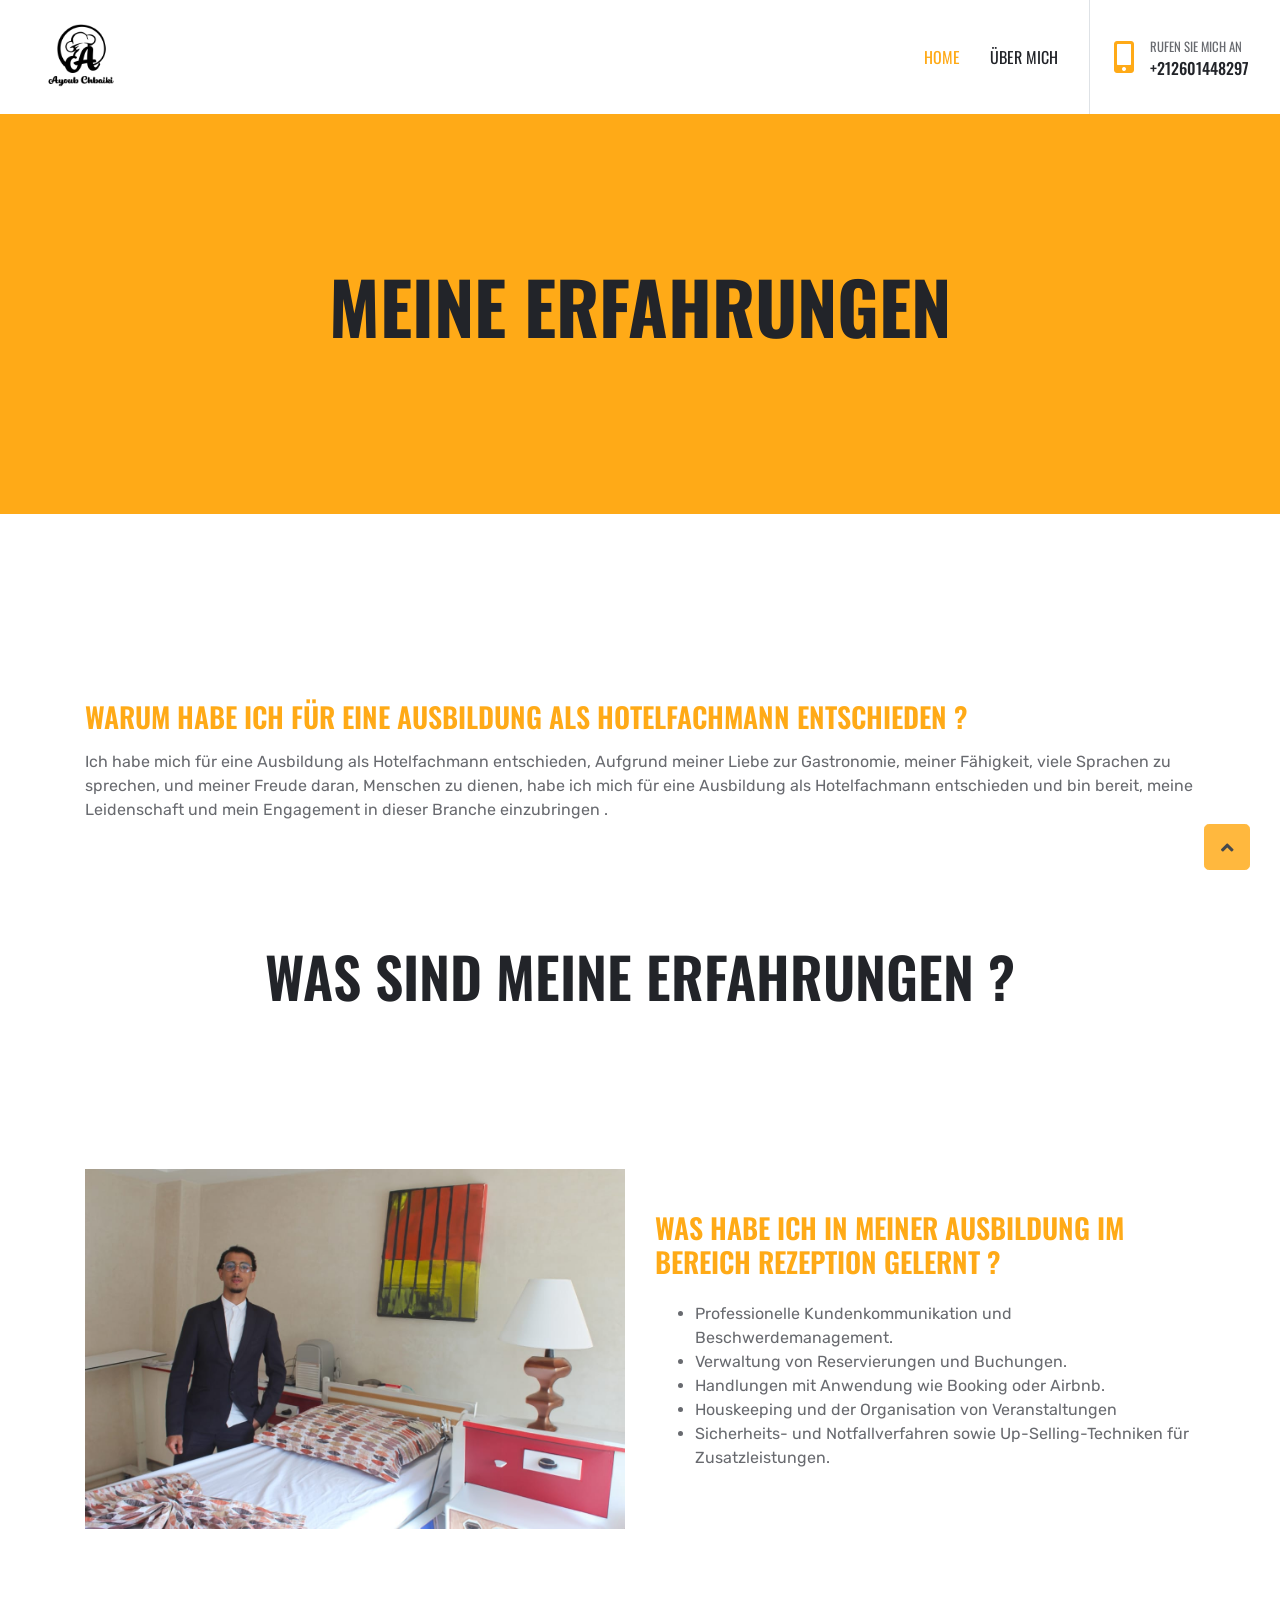
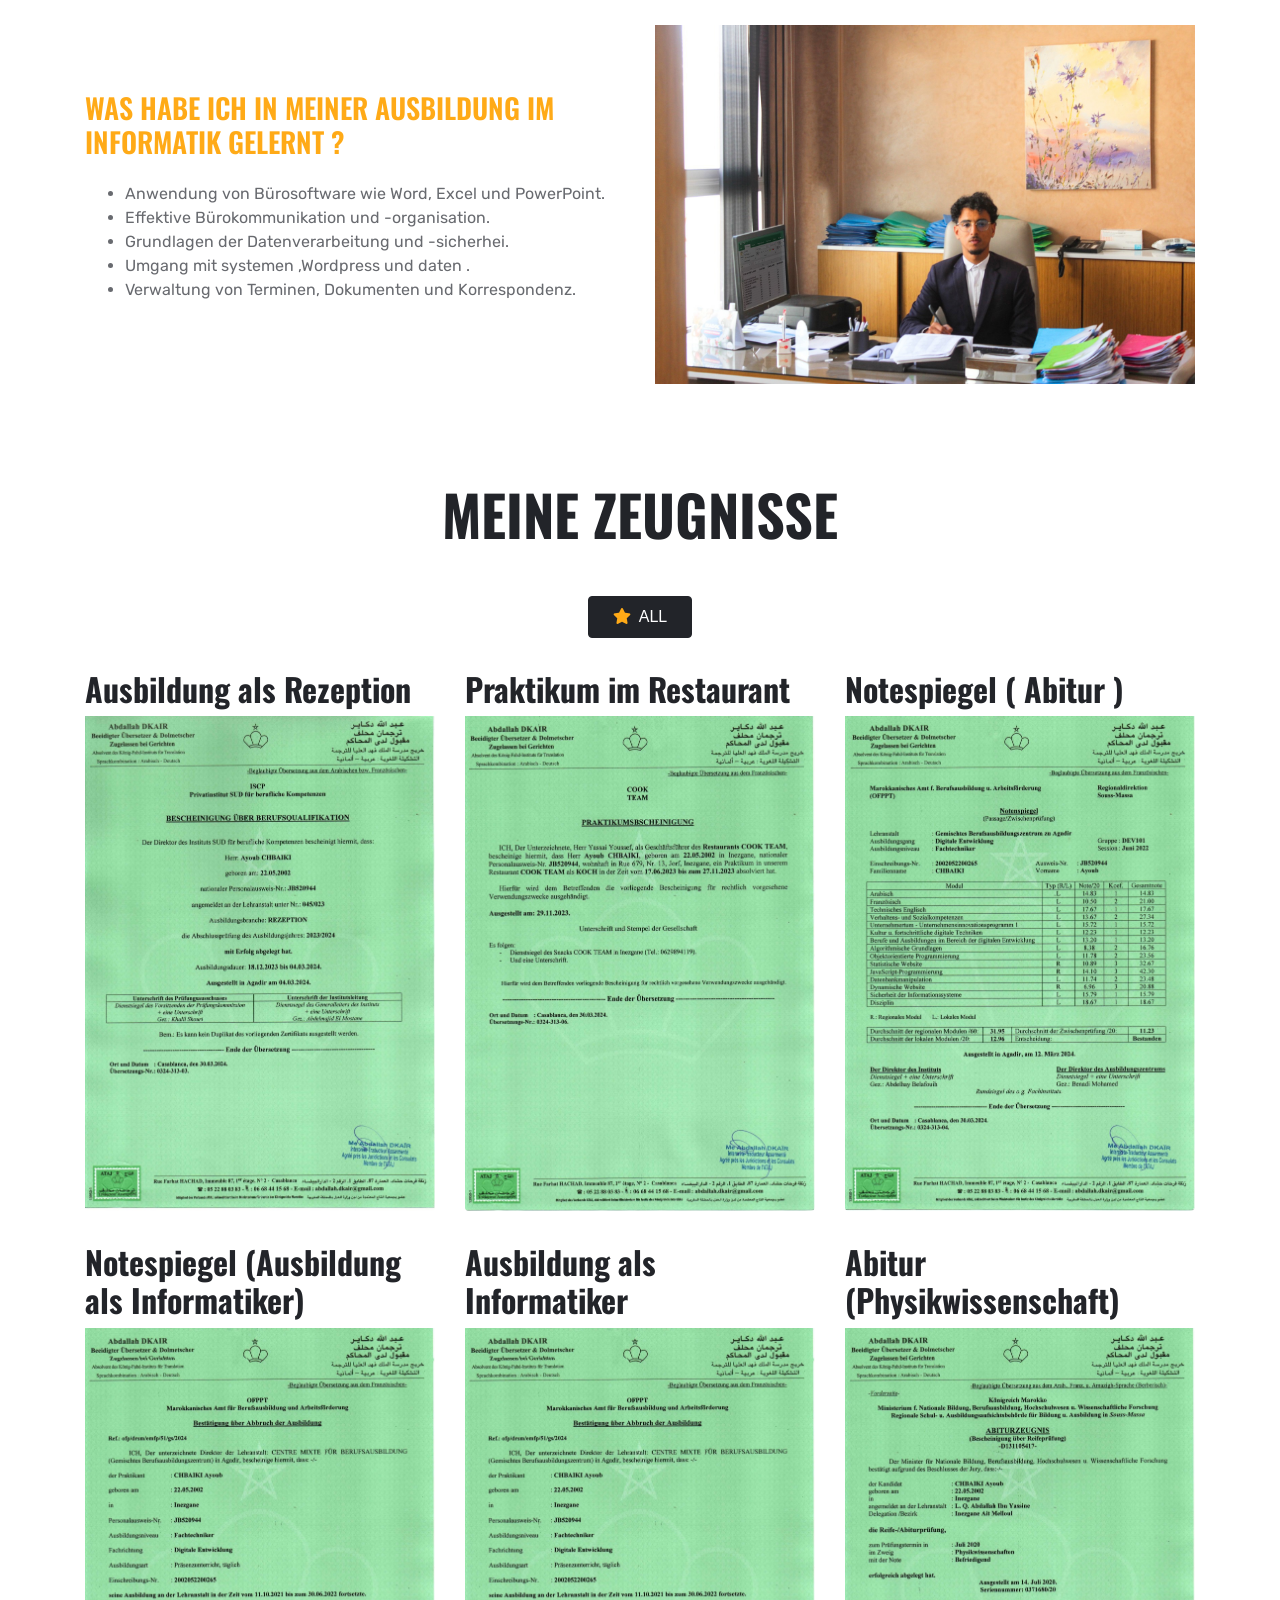
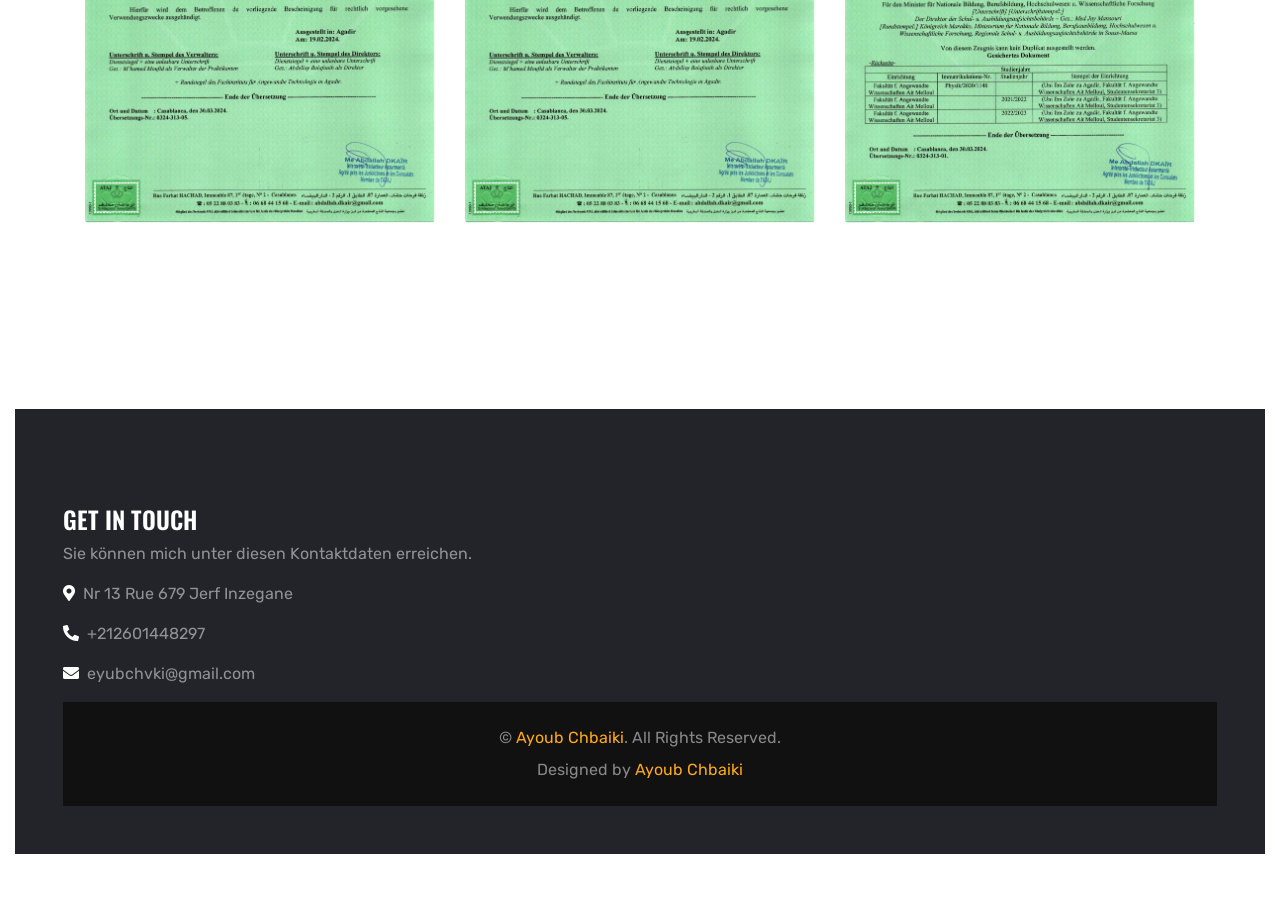
==== about.html @ 662f970b "Add files via upload" ====
<!DOCTYPE html>
<html lang="en">

<head>
    <meta charset="utf-8">
    <title>Ayoub Chbaiki</title>
    <meta content="width=device-width, initial-scale=1.0" name="viewport">
    <meta content="Free HTML Templates" name="keywords">
    <meta content="Free HTML Templates" name="description">

    <!-- Favicon -->
    <link href="img/favicon.ico" rel="icon">

    <!-- Google Web Fonts -->
    <link rel="preconnect" href="https://fonts.gstatic.com">
    <link href="https://fonts.googleapis.com/css2?family=Oswald:wght@400;500;600;700&family=Rubik&display=swap" rel="stylesheet"> 

    <!-- Font Awesome -->
    <link href="https://cdnjs.cloudflare.com/ajax/libs/font-awesome/5.15.0/css/all.min.css" rel="stylesheet">

    <!-- Libraries Stylesheet -->
    <link href="lib/owlcarousel/assets/owl.carousel.min.css" rel="stylesheet">
    <link href="lib/lightbox/css/lightbox.min.css" rel="stylesheet">

    <!-- Customized Bootstrap Stylesheet -->
    <link href="css/style.css" rel="stylesheet">
</head>

<body>
    <!-- Navbar Start -->
    <div class="container-fluid bg-white position-relative">
        <nav class="navbar navbar-expand-lg bg-white navbar-light py-3 py-lg-0">
            <a href="index.html" class="navbar-brand text-secondary">
          <img src="img/sbg (1).png" alt="" class="small-image">
            </a>
            <button type="button" class="navbar-toggler" data-toggle="collapse" data-target="#navbarCollapse">
                <span class="navbar-toggler-icon"></span>
            </button>
            <div class="collapse navbar-collapse" id="navbarCollapse">
                <div class="navbar-nav ml-auto py-0 pr-3 border-right">
                    <a href="ayoub.html" class="nav-item nav-link active">Home</a>
                    <a href="about.html" class="nav-item nav-link">ÜBER MICH </a>
                        </div>
                <div class="d-none d-lg-flex align-items-center pl-4">
                    <i class="fa fa-2x fa-mobile-alt text-primary mr-3"></i>
                    <div>
                        <h6 class="text-body text-uppercase mb-1"><small>Rufen Sie mich an </small></h6>
                        <h6 class="m-0">+212601448297</h6>
                    </div>
                </div>
            </div>
        </nav>
    </div>
    <!-- Navbar End -->


    <!-- Page Header Start -->
    <div class="page-header container-fluid bg-primary d-flex flex-column align-items-center justify-content-center">
        <h1 class="display-3 text-uppercase mb-3">Meine Erfahrungen</h1>
    </div>
    <!-- Page Header Start -->


    <!-- About Start -->
    <div class="container-fluid pt-5">
        <div class="container pt-5">
            <div class="row align-items-center">
            
                <div class="col-lg-12">
                    <h3 class="text-uppercase text-primary mb-3">Warum habe ich für eine Ausbildung als Hotelfachmann entschieden ?</h3>
                    <p class="mb-4">
                        Ich habe mich für eine Ausbildung als Hotelfachmann entschieden, Aufgrund meiner Liebe zur Gastronomie, meiner Fähigkeit, viele Sprachen zu sprechen, und meiner Freude daran, Menschen zu dienen, habe ich mich für eine Ausbildung als Hotelfachmann entschieden und bin bereit, meine Leidenschaft und mein Engagement in dieser Branche einzubringen  .</p>
                </div>
            </div>
        </div>
    </div>
    <!-- About End -->
    <div class="container-fluid py-5">
        <div class="container pt-5 pb-3">
            <h3 class="display-4 text-uppercase text-center mb-5">Was sind meine Erfahrungen ?</h3>
                        </div>
    <div class="container-fluid pt-5">
        <div class="container pt-5">
            <div class="row align-items-center">
                <div class="col-lg-6">
                    <img class="img-fluid mb-4 mb-lg-0" src="img/WhatsApp Image 2024-04-09 at 21.50.21.jpeg">
                </div>
                <div class="col-lg-6">
                    <h3 class="text-uppercase text-primary mb-3">Was habe ich in meiner Ausbildung im Bereich Rezeption gelernt ? </h3>
                    <p class="mb-4">
                        <ul>
                           <li>Professionelle Kundenkommunikation und Beschwerdemanagement.</li> 
                           <li>Verwaltung von Reservierungen und Buchungen. </li> 
                           <li>Handlungen mit Anwendung wie Booking oder Airbnb.</li> 
                            <li>Houskeeping und der Organisation von Veranstaltungen</li>
                           <li>Sicherheits- und Notfallverfahren sowie Up-Selling-Techniken für Zusatzleistungen.</li> 
                        </ul>
                    </p>
                </div>
            </div>
        </div>
    </div>
    <div class="container-fluid pt-5">
        <div class="container pt-5">
            <div class="row align-items-center">
            
                <div class="col-lg-6">
                    <h3 class="text-uppercase text-primary mb-3">Was habe ich in meiner Ausbildung im Informatik gelernt ?</h3>
                    <p class="mb-4">
                        <ul>
                            <li>Anwendung von Bürosoftware wie Word, Excel und PowerPoint.</li> 
                            <li>Effektive Bürokommunikation und -organisation. </li> 
                            <li>Grundlagen der Datenverarbeitung und -sicherhei.</li> 
                             <li>Umgang mit systemen ,Wordpress und daten .</li>
                            <li>Verwaltung von Terminen, Dokumenten und Korrespondenz.</li> 
                         </ul>
                    </p>
                </div>
                <div class="col-lg-6">
                    <img class="img-fluid mb-4 mb-lg-0" src="img/about.jpeg">
                </div>
            </div>
        </div>
    </div>

    <div class="container-fluid py-5">
        <div class="container pt-5 pb-3">
            <h1 class="display-4 text-uppercase text-center mb-5">Meine Zeugnisse</h1>
            <div class="row">
                <div class="col-12 text-center mb-2">
                    <ul class="list-inline mb-4" id="portfolio-flters">
                        <li class="btn btn-outline-dark text-uppercase py-2 px-4 active" data-filter="*">
                            <i class="fa fa-star text-primary mr-2"></i>All
                        </li>

                    </ul>
                </div>
            </div>
            <div class="row portfolio-container">
                <div class="col-lg-4 col-md-6 mb-4 portfolio-item first">
                    <div class="position-relative rounded overflow-hidden mb-2">
                        <h2>Ausbildung als Rezeption</h2>
                        <img class="img-fluid w-100" src="img/7-min.jpg" alt="">
                        <div class="portfolio-btn d-flex align-items-center justify-content-center">
                            <a href="img/7-min.jpg" data-lightbox="portfolio">
                                <i class="fa fa-4x fa-plus text-primary"></i>
                            </a>
                        </div>
                    </div>
                </div>
                <div class="col-lg-4 col-md-6 mb-4 portfolio-item second">
                    <div class="position-relative rounded overflow-hidden mb-2">
                        <h2>Praktikum im Restaurant</h2>
                        <img class="img-fluid w-100" src="img/8-min.jpg" alt="">
                        <div class="portfolio-btn d-flex align-items-center justify-content-center">
                            <a href="img/8-min.jpg" data-lightbox="portfolio">
                                <i class="fa fa-4x fa-plus text-primary"></i>
                            </a>
                        </div>
                    </div>
                </div>
                <div class="col-lg-4 col-md-6 mb-4 portfolio-item first">
                    <div class="position-relative rounded overflow-hidden mb-2">
                        <h2>Notespiegel ( Abitur )</h2>
                        <img class="img-fluid w-100" src="img/9-min.jpg" alt="">
                        <div class="portfolio-btn d-flex align-items-center justify-content-center">
                            <a href="img/9-min.jpg" data-lightbox="portfolio">
                                <i class="fa fa-4x fa-plus text-primary"></i>
                            </a>
                        </div>
                    </div>
                </div>
                <div class="col-lg-4 col-md-6 mb-4 portfolio-item second">
                    <div class="position-relative rounded overflow-hidden mb-2">
                        <h2>Notespiegel (Ausbildung als Informatiker)</h2>
                        <img class="img-fluid w-100" src="img/10-min.jpg" alt="">
                        <div class="portfolio-btn d-flex align-items-center justify-content-center">
                            <a href="img/10-min.jpg" data-lightbox="portfolio">
                                <i class="fa fa-4x fa-plus text-primary"></i>
                            </a>
                        </div>
                    </div>
                </div>
                <div class="col-lg-4 col-md-6 mb-4 portfolio-item first">
                    <div class="position-relative rounded overflow-hidden mb-2">
                        <h2>Ausbildung als Informatiker</h2>
                        <img class="img-fluid w-100" src="img/11-min.jpg" alt="">
                        <div class="portfolio-btn d-flex align-items-center justify-content-center">
                            <a href="img/11-min.jpg" data-lightbox="portfolio">
                                <i class="fa fa-4x fa-plus text-primary"></i>
                            </a>
                        </div>
                    </div>
                </div>
                <div class="col-lg-4 col-md-6 mb-4 portfolio-item second">
                    <div class="position-relative rounded overflow-hidden mb-2">
                        <h2>Abitur (Physikwissenschaft)</h2>
                        <img class="img-fluid w-100" src="img/12-min.jpg" alt="">
                        <div class="portfolio-btn d-flex align-items-center justify-content-center">
                            <a href="img/12-min.jpg" data-lightbox="portfolio">
                                <i class="fa fa-4x fa-plus text-primary"></i>
                            </a>
                        </div>
                    </div>
                </div>
            </div>
        </div>
    </div>
    <!-- About Info Start -->
    <div class="container-fluid bg-dark text-white-50 py-5 px-sm-3 px-md-5" style="margin-top: 90px;">
        <div class="row pt-5">
            <div class="col-lg-12 col-md-12 mb-12">
                <h4 class="text-uppercase text-white mb-6">Get In Touch</h4>
                <p>Sie können mich unter diesen Kontaktdaten erreichen. </p>
                <p><i class="fa fa-map-marker-alt text-white mr-2"></i>Nr 13 Rue 679 Jerf Inzegane </p>
                <p><i class="fa fa-phone-alt text-white mr-2"></i>+212601448297</p>
                <p><i class="fa fa-envelope text-white mr-2"></i>eyubchvki@gmail.com</p>
            </div>
            
           
    </div>
    <div class="container-fluid py-4 px-sm-3 px-md-5" style="background: #111111;">
        <p class="mb-2 text-center text-white-50">&copy; <a href="#">Ayoub Chbaiki</a>. All Rights Reserved.</p>
        <p class="m-0 text-center text-white-50">Designed by <a href="https://htmlcodex.com">Ayoub Chbaiki</a></p>
    </div>
    <!-- Footer End -->


    <!-- Back to Top -->
    <a href="#" class="btn btn-lg btn-primary btn-lg-square back-to-top"><i class="fa fa-angle-up"></i></a>


    <!-- JavaScript Libraries -->
    <script src="https://code.jquery.com/jquery-3.4.1.min.js"></script>
    <script src="https://stackpath.bootstrapcdn.com/bootstrap/4.4.1/js/bootstrap.bundle.min.js"></script>
    <script src="lib/easing/easing.min.js"></script>
    <script src="lib/waypoints/waypoints.min.js"></script>
    <script src="lib/owlcarousel/owl.carousel.min.js"></script>
    <script src="lib/isotope/isotope.pkgd.min.js"></script>
    <script src="lib/lightbox/js/lightbox.min.js"></script>

    <!-- Contact Javascript File -->
    <script src="mail/jqBootstrapValidation.min.js"></script>
    <script src="mail/contact.js"></script>

    <!-- Template Javascript -->
    <script src="js/main.js"></script>
</body>

</html>
---- css/style.css ----
/******* Bootstrap Theming ********/
/*!
 * Bootstrap v4.5.3 (https://getbootstrap.com/)
 * Copyright 2011-2020 The Bootstrap Authors
 * Copyright 2011-2020 Twitter, Inc.
 * Licensed under MIT (https://github.com/twbs/bootstrap/blob/main/LICENSE)
 */
:root {
  --blue: #007bff;
  --indigo: #6610f2;
  --purple: #6f42c1;
  --pink: #e83e8c;
  --red: #dc3545;
  --orange: #fd7e14;
  --yellow: #ffc107;
  --green: #28a745;
  --teal: #20c997;
  --cyan: #17a2b8;
  --white: #fff;
  --gray: #6c757d;
  --gray-dark: #343a40;
  --primary: #FFAA17;
  --secondary: #BDBDBF;
  --success: #28a745;
  --info: #17a2b8;
  --warning: #ffc107;
  --danger: #dc3545;
  --light: #F4F5F8;
  --dark: #222429;
  --breakpoint-xs: 0;
  --breakpoint-sm: 576px;
  --breakpoint-md: 768px;
  --breakpoint-lg: 992px;
  --breakpoint-xl: 1200px;
  --font-family-sans-serif: "Rubik", sans-serif;
  --font-family-monospace: SFMono-Regular, Menlo, Monaco, Consolas, "Liberation Mono", "Courier New", monospace;
}

*,
*::before,
*::after {
  box-sizing: border-box;
}

html {
  font-family: sans-serif;
  line-height: 1.15;
  -webkit-text-size-adjust: 100%;
  -webkit-tap-highlight-color: rgba(0, 0, 0, 0);
}

article, aside, figcaption, figure, footer, header, hgroup, main, nav, section {
  display: block;
}

body {
  margin: 0;
  font-family: "Rubik", sans-serif;
  font-size: 1rem;
  font-weight: 400;
  line-height: 1.5;
  color: #686A6F;
  text-align: left;
  background-color: #fff;
}
 .small-image {
      width: 100px; /* Adjust the width as needed */
      height: auto; /* Maintain aspect ratio */
    }

[tabindex="-1"]:focus:not(:focus-visible) {
  outline: 0 !important;
}

hr {
  box-sizing: content-box;
  height: 0;
  overflow: visible;
}

h1, h2, h3, h4, h5, h6 {
  margin-top: 0;
  margin-bottom: 0.5rem;
}
.overlay {
  background-image: linear-gradient(to right, #662A05, #cc825b);
  width: 100%;
  height: 100%;
  z-index: 1;
  position: relative;
  padding: 110px 0;
}
.section-bg {
  background-size: cover;
  position: relative;
  background-position: left;
  z-index: 0;
  padding: 0;
  min-height: auto;
  overflow: hidden;
}
.contact-form {
  position: relative;
  padding: 45px 0 45px 60px;
}

.contact-form:before {
  position: absolute;
  content: '';
  top: 0;
  right: 0;
  bottom: 0;
  left: 0;
  border-radius: 6px;
  background: #ffffff;
  box-shadow: 10px 40px 40px rgba(0,0,0,.2);
  pointer-events: none;
  right: auto;
  width: 100vw;
}
.particles-js-canvas-el {
  position: absolute;
  left: 0;
  top: 0;
  z-index: 1;
}
.contact-form input {
  border: 0;
  background: transparent;

  display: block;
  width: 100%;
  min-height: 50px;
  padding: 11px 0;
  font-size: 16px;
  font-weight: 600;
  line-height: 27px;

  background-color: transparent;
  background-image: none;
  border-radius: 0;
  -webkit-appearance: none;
  transition: .3s ease-in-out;
  border: 2px solid transparent;
  border-bottom-color: rgba(0,0,0,.1);
}

.contact-form textarea {
  border: 0;
  background: transparent;
  display: block;
  width: 100%;
  min-height: 50px;
  padding: 11px 0;
  font-size: 16px;
  font-weight: 600;
  line-height: 27px;

  background-color: transparent;
  background-image: none;
  border-radius: 0;
  -webkit-appearance: none;
  transition: .3s ease-in-out;
  border: 2px solid transparent;
  border-bottom-color: rgba(0,0,0,.1);
}
.contact-form input::placeholder {
color:#222;
}
.contact-form textarea::placeholder {
color:#222;

}
.contact-form input {
  margin-bottom: 30px;
  font-size: 16px;
  font-weight: 600;
  height: 55px;
}
.contact-form input:hover, .contact-form input:focus{
  outline: none;
  box-shadow: none;
  background: transparent;
  border: 2px solid transparent;
  border-bottom-color: rgb(254, 132, 111);

}
.contact-form textarea:hover, .contact-form textarea:focus{
background: transparent; 
  outline: none;
box-shadow: none;
   border: 2px solid transparent;
  border-bottom-color: rgb(254, 132, 111);

}


.taso-btn {
  background-color: #fff;
  margin: 25px 0;
  color: #214dcb;
  -webkit-box-shadow: 0px 10px 30px 0px rgba(255, 255, 255, 0.32);
  box-shadow: 0px 10px 30px 0px rgba(255, 255, 255, 0.17);
}
.contact-info {
  padding: 0 30px 0px 0;
}

h2.contact-title {
  font-size: 35px;
  font-weight: 600;
  color: #fff;
  margin-bottom: 30px;
}

.contact-info p {
  color: #ececec;
}

ul.contact-info {
  margin-top: 30px;
}

ul.contact-info li {
  margin-bottom: 22px;
}



ul.contact-info span {
  font-size: 20px;
  line-height: 26px;
}
ul.contact-info li {
  display: flex;
  width: 100%;
}

.info-left {
  width: 10%;
}

.info-left i {
  width: 30px;
  height: 30px;
  line-height: 30px;
  font-size: 30px;
  color: #ffffff;
}

.info-right h4 {
  color: #fff;
  font-size: 18px;
}
.contact-page .info-left i{
color: #FE846F;
}
.btn {
display: inline-block;
  font-weight: 400;
  text-align: center;
  white-space: nowrap;
  vertical-align: middle;
  -webkit-user-select: none;
  -moz-user-select: none;
  -ms-user-select: none;
  user-select: none;
  font-family: 'Poppins', sans-serif;
  padding: 10px 30px 10px;
  font-size: 17px;
  line-height: 28px;
  border: 0px;
  border-radius: 10px;
  -webkit-transition: color 0.15s ease-in-out, background-color 0.15s ease-in-out, border-color 0.15s ease-in-out, -webkit-box-shadow 0.15s ease-in-out;
  transition: color 0.15s ease-in-out, background-color 0.15s ease-in-out, border-color 0.15s ease-in-out, -webkit-box-shadow 0.15s ease-in-out;
  -o-transition: color 0.15s ease-in-out, background-color 0.15s ease-in-out, border-color 0.15s ease-in-out, box-shadow 0.15s ease-in-out;
  transition: color 0.15s ease-in-out, background-color 0.15s ease-in-out, border-color 0.15s ease-in-out, box-shadow 0.15s ease-in-out;
  transition: color 0.15s ease-in-out, background-color 0.15s ease-in-out, border-color 0.15s ease-in-out, box-shadow 0.15s ease-in-out, -webkit-box-shadow 0.15s ease-in-out;
}
.btn-big {
  color: #ffffff;
  -webkit-box-shadow: 0px 5px 20px 0px rgba(45, 45, 45, 0.47843137254901963);
  box-shadow: 2px 5px 10px 0px rgba(45, 45, 45, 0.19);
  color: #fff !important;
  margin-right: 20px;
  background: #FE846F;
  transition: .2s;
  border: 2px solid #FE846F;
  margin-top: 50px;
}

@media only screen and (max-width: 767px) {
.contact-form {
  padding: 30px;
}
.contact-form:before {
  width: 100%;
}

}
p {
  margin-top: 0;
  margin-bottom: 1rem;
}

abbr[title],
abbr[data-original-title] {
  text-decoration: underline;
  text-decoration: underline dotted;
  cursor: help;
  border-bottom: 0;
  text-decoration-skip-ink: none;
}

address {
  margin-bottom: 1rem;
  font-style: normal;
  line-height: inherit;
}

ol,
ul,
dl {
  margin-top: 0;
  margin-bottom: 1rem;
}

ol ol,
ul ul,
ol ul,
ul ol {
  margin-bottom: 0;
}

dt {
  font-weight: 700;
}

dd {
  margin-bottom: .5rem;
  margin-left: 0;
}

blockquote {
  margin: 0 0 1rem;
}

b,
strong {
  font-weight: bolder;
}

small {
  font-size: 80%;
}

sub,
sup {
  position: relative;
  font-size: 75%;
  line-height: 0;
  vertical-align: baseline;
}

sub {
  bottom: -.25em;
}

sup {
  top: -.5em;
}

a {
  color: #FFAA17;
  text-decoration: none;
  background-color: transparent;
}

a:hover {
  color: #ca8000;
  text-decoration: underline;
}

a:not([href]):not([class]) {
  color: inherit;
  text-decoration: none;
}

a:not([href]):not([class]):hover {
  color: inherit;
  text-decoration: none;
}

pre,
code,
kbd,
samp {
  font-family: SFMono-Regular, Menlo, Monaco, Consolas, "Liberation Mono", "Courier New", monospace;
  font-size: 1em;
}

pre {
  margin-top: 0;
  margin-bottom: 1rem;
  overflow: auto;
  -ms-overflow-style: scrollbar;
}

figure {
  margin: 0 0 1rem;
}

img {
  vertical-align: middle;
  border-style: none;
}

svg {
  overflow: hidden;
  vertical-align: middle;
}

table {
  border-collapse: collapse;
}

caption {
  padding-top: 0.75rem;
  padding-bottom: 0.75rem;
  color: #6c757d;
  text-align: left;
  caption-side: bottom;
}

th {
  text-align: inherit;
  text-align: -webkit-match-parent;
}

label {
  display: inline-block;
  margin-bottom: 0.5rem;
}

button {
  border-radius: 0;
}

button:focus {
  outline: 1px dotted;
  outline: 5px auto -webkit-focus-ring-color;
}

input,
button,
select,
optgroup,
textarea {
  margin: 0;
  font-family: inherit;
  font-size: inherit;
  line-height: inherit;
}

button,
input {
  overflow: visible;
}

button,
select {
  text-transform: none;
}

[role="button"] {
  cursor: pointer;
}

select {
  word-wrap: normal;
}

button,
[type="button"],
[type="reset"],
[type="submit"] {
  -webkit-appearance: button;
}

button:not(:disabled),
[type="button"]:not(:disabled),
[type="reset"]:not(:disabled),
[type="submit"]:not(:disabled) {
  cursor: pointer;
}

button::-moz-focus-inner,
[type="button"]::-moz-focus-inner,
[type="reset"]::-moz-focus-inner,
[type="submit"]::-moz-focus-inner {
  padding: 0;
  border-style: none;
}

input[type="radio"],
input[type="checkbox"] {
  box-sizing: border-box;
  padding: 0;
}

textarea {
  overflow: auto;
  resize: vertical;
}

fieldset {
  min-width: 0;
  padding: 0;
  margin: 0;
  border: 0;
}

legend {
  display: block;
  width: 100%;
  max-width: 100%;
  padding: 0;
  margin-bottom: .5rem;
  font-size: 1.5rem;
  line-height: inherit;
  color: inherit;
  white-space: normal;
}

@media (max-width: 1200px) {
  legend {
    font-size: calc(1.275rem + 0.3vw) ;
  }
}

progress {
  vertical-align: baseline;
}

[type="number"]::-webkit-inner-spin-button,
[type="number"]::-webkit-outer-spin-button {
  height: auto;
}

[type="search"] {
  outline-offset: -2px;
  -webkit-appearance: none;
}

[type="search"]::-webkit-search-decoration {
  -webkit-appearance: none;
}

::-webkit-file-upload-button {
  font: inherit;
  -webkit-appearance: button;
}

output {
  display: inline-block;
}

summary {
  display: list-item;
  cursor: pointer;
}

template {
  display: none;
}

[hidden] {
  display: none !important;
}

h1, h2, h3, h4, h5, h6,
.h1, .h2, .h3, .h4, .h5, .h6 {
  margin-bottom: 0.5rem;
  font-family: "Oswald", sans-serif;
  font-weight: 500;
  line-height: 1.2;
  color: #222429;
}

h1, .h1 {
  font-size: 2.5rem;
}

@media (max-width: 1200px) {
  h1, .h1 {
    font-size: calc(1.375rem + 1.5vw) ;
  }
}

h2, .h2 {
  font-size: 2rem;
}

@media (max-width: 1200px) {
  h2, .h2 {
    font-size: calc(1.325rem + 0.9vw) ;
  }
}

h3, .h3 {
  font-size: 1.75rem;
}

@media (max-width: 1200px) {
  h3, .h3 {
    font-size: calc(1.3rem + 0.6vw) ;
  }
}

h4, .h4 {
  font-size: 1.5rem;
}

@media (max-width: 1200px) {
  h4, .h4 {
    font-size: calc(1.275rem + 0.3vw) ;
  }
}

h5, .h5 {
  font-size: 1.25rem;
}

h6, .h6 {
  font-size: 1rem;
}

.lead {
  font-size: 1.25rem;
  font-weight: 300;
}

.display-1 {
  font-size: 6rem;
  font-weight: 300;
  line-height: 1.2;
}

@media (max-width: 1200px) {
  .display-1 {
    font-size: calc(1.725rem + 5.7vw) ;
  }
}

.display-2 {
  font-size: 5.5rem;
  font-weight: 300;
  line-height: 1.2;
}

@media (max-width: 1200px) {
  .display-2 {
    font-size: calc(1.675rem + 5.1vw) ;
  }
}

.display-3 {
  font-size: 4.5rem;
  font-weight: 300;
  line-height: 1.2;
}

@media (max-width: 1200px) {
  .display-3 {
    font-size: calc(1.575rem + 3.9vw) ;
  }
}

.display-4 {
  font-size: 3.5rem;
  font-weight: 300;
  line-height: 1.2;
}

@media (max-width: 1200px) {
  .display-4 {
    font-size: calc(1.475rem + 2.7vw) ;
  }
}

hr {
  margin-top: 1rem;
  margin-bottom: 1rem;
  border: 0;
  border-top: 1px solid rgba(0, 0, 0, 0.1);
}

small,
.small {
  font-size: 80%;
  font-weight: 400;
}

mark,
.mark {
  padding: 0.2em;
  background-color: #fcf8e3;
}

.list-unstyled {
  padding-left: 0;
  list-style: none;
}

.list-inline {
  padding-left: 0;
  list-style: none;
}

.list-inline-item {
  display: inline-block;
}

.list-inline-item:not(:last-child) {
  margin-right: 0.5rem;
}

.initialism {
  font-size: 90%;
  text-transform: uppercase;
}

.blockquote {
  margin-bottom: 1rem;
  font-size: 1.25rem;
}

.blockquote-footer {
  display: block;
  font-size: 80%;
  color: #6c757d;
}

.blockquote-footer::before {
  content: "\2014\00A0";
}

.img-fluid {
  max-width: 100%;
  height: auto;
}

.img-thumbnail {
  padding: 0.25rem;
  background-color: #fff;
  border: 1px solid #dee2e6;
  border-radius: 0.25rem;
  max-width: 100%;
  height: auto;
}

.figure {
  display: inline-block;
}

.figure-img {
  margin-bottom: 0.5rem;
  line-height: 1;
}

.figure-caption {
  font-size: 90%;
  color: #6c757d;
}

code {
  font-size: 87.5%;
  color: #e83e8c;
  word-wrap: break-word;
}

a > code {
  color: inherit;
}

kbd {
  padding: 0.2rem 0.4rem;
  font-size: 87.5%;
  color: #fff;
  background-color: #212529;
  border-radius: 0.2rem;
}

kbd kbd {
  padding: 0;
  font-size: 100%;
  font-weight: 700;
}

pre {
  display: block;
  font-size: 87.5%;
  color: #212529;
}

pre code {
  font-size: inherit;
  color: inherit;
  word-break: normal;
}

.pre-scrollable {
  max-height: 340px;
  overflow-y: scroll;
}

.container,
.container-fluid,
.container-sm,
.container-md,
.container-lg,
.container-xl {
  width: 100%;
  padding-right: 15px;
  padding-left: 15px;
  margin-right: auto;
  margin-left: auto;
}

@media (min-width: 576px) {
  .container, .container-sm {
    max-width: 540px;
  }
}

@media (min-width: 768px) {
  .container, .container-sm, .container-md {
    max-width: 720px;
  }
}

@media (min-width: 992px) {
  .container, .container-sm, .container-md, .container-lg {
    max-width: 960px;
  }
}

@media (min-width: 1200px) {
  .container, .container-sm, .container-md, .container-lg, .container-xl {
    max-width: 1140px;
  }
}

.row {
  display: flex;
  flex-wrap: wrap;
  margin-right: -15px;
  margin-left: -15px;
}

.no-gutters {
  margin-right: 0;
  margin-left: 0;
}

.no-gutters > .col,
.no-gutters > [class*="col-"] {
  padding-right: 0;
  padding-left: 0;
}

.col-1, .col-2, .col-3, .col-4, .col-5, .col-6, .col-7, .col-8, .col-9, .col-10, .col-11, .col-12, .col,
.col-auto, .col-sm-1, .col-sm-2, .col-sm-3, .col-sm-4, .col-sm-5, .col-sm-6, .col-sm-7, .col-sm-8, .col-sm-9, .col-sm-10, .col-sm-11, .col-sm-12, .col-sm,
.col-sm-auto, .col-md-1, .col-md-2, .col-md-3, .col-md-4, .col-md-5, .col-md-6, .col-md-7, .col-md-8, .col-md-9, .col-md-10, .col-md-11, .col-md-12, .col-md,
.col-md-auto, .col-lg-1, .col-lg-2, .col-lg-3, .col-lg-4, .col-lg-5, .col-lg-6, .col-lg-7, .col-lg-8, .col-lg-9, .col-lg-10, .col-lg-11, .col-lg-12, .col-lg,
.col-lg-auto, .col-xl-1, .col-xl-2, .col-xl-3, .col-xl-4, .col-xl-5, .col-xl-6, .col-xl-7, .col-xl-8, .col-xl-9, .col-xl-10, .col-xl-11, .col-xl-12, .col-xl,
.col-xl-auto {
  position: relative;
  width: 100%;
  padding-right: 15px;
  padding-left: 15px;
}

.col {
  flex-basis: 0;
  flex-grow: 1;
  max-width: 100%;
}

.row-cols-1 > * {
  flex: 0 0 100%;
  max-width: 100%;
}

.row-cols-2 > * {
  flex: 0 0 50%;
  max-width: 50%;
}

.row-cols-3 > * {
  flex: 0 0 33.33333%;
  max-width: 33.33333%;
}

.row-cols-4 > * {
  flex: 0 0 25%;
  max-width: 25%;
}

.row-cols-5 > * {
  flex: 0 0 20%;
  max-width: 20%;
}

.row-cols-6 > * {
  flex: 0 0 16.66667%;
  max-width: 16.66667%;
}

.col-auto {
  flex: 0 0 auto;
  width: auto;
  max-width: 100%;
}

.col-1 {
  flex: 0 0 8.33333%;
  max-width: 8.33333%;
}

.col-2 {
  flex: 0 0 16.66667%;
  max-width: 16.66667%;
}

.col-3 {
  flex: 0 0 25%;
  max-width: 25%;
}

.col-4 {
  flex: 0 0 33.33333%;
  max-width: 33.33333%;
}

.col-5 {
  flex: 0 0 41.66667%;
  max-width: 41.66667%;
}

.col-6 {
  flex: 0 0 50%;
  max-width: 50%;
}

.col-7 {
  flex: 0 0 58.33333%;
  max-width: 58.33333%;
}

.col-8 {
  flex: 0 0 66.66667%;
  max-width: 66.66667%;
}

.col-9 {
  flex: 0 0 75%;
  max-width: 75%;
}

.col-10 {
  flex: 0 0 83.33333%;
  max-width: 83.33333%;
}

.col-11 {
  flex: 0 0 91.66667%;
  max-width: 91.66667%;
}

.col-12 {
  flex: 0 0 100%;
  max-width: 100%;
}

.order-first {
  order: -1;
}

.order-last {
  order: 13;
}

.order-0 {
  order: 0;
}

.order-1 {
  order: 1;
}

.order-2 {
  order: 2;
}

.order-3 {
  order: 3;
}

.order-4 {
  order: 4;
}

.order-5 {
  order: 5;
}

.order-6 {
  order: 6;
}

.order-7 {
  order: 7;
}

.order-8 {
  order: 8;
}

.order-9 {
  order: 9;
}

.order-10 {
  order: 10;
}

.order-11 {
  order: 11;
}

.order-12 {
  order: 12;
}

.offset-1 {
  margin-left: 8.33333%;
}

.offset-2 {
  margin-left: 16.66667%;
}

.offset-3 {
  margin-left: 25%;
}

.offset-4 {
  margin-left: 33.33333%;
}

.offset-5 {
  margin-left: 41.66667%;
}

.offset-6 {
  margin-left: 50%;
}

.offset-7 {
  margin-left: 58.33333%;
}

.offset-8 {
  margin-left: 66.66667%;
}

.offset-9 {
  margin-left: 75%;
}

.offset-10 {
  margin-left: 83.33333%;
}

.offset-11 {
  margin-left: 91.66667%;
}

@media (min-width: 576px) {
  .col-sm {
    flex-basis: 0;
    flex-grow: 1;
    max-width: 100%;
  }
  .row-cols-sm-1 > * {
    flex: 0 0 100%;
    max-width: 100%;
  }
  .row-cols-sm-2 > * {
    flex: 0 0 50%;
    max-width: 50%;
  }
  .row-cols-sm-3 > * {
    flex: 0 0 33.33333%;
    max-width: 33.33333%;
  }
  .row-cols-sm-4 > * {
    flex: 0 0 25%;
    max-width: 25%;
  }
  .row-cols-sm-5 > * {
    flex: 0 0 20%;
    max-width: 20%;
  }
  .row-cols-sm-6 > * {
    flex: 0 0 16.66667%;
    max-width: 16.66667%;
  }
  .col-sm-auto {
    flex: 0 0 auto;
    width: auto;
    max-width: 100%;
  }
  .col-sm-1 {
    flex: 0 0 8.33333%;
    max-width: 8.33333%;
  }
  .col-sm-2 {
    flex: 0 0 16.66667%;
    max-width: 16.66667%;
  }
  .col-sm-3 {
    flex: 0 0 25%;
    max-width: 25%;
  }
  .col-sm-4 {
    flex: 0 0 33.33333%;
    max-width: 33.33333%;
  }
  .col-sm-5 {
    flex: 0 0 41.66667%;
    max-width: 41.66667%;
  }
  .col-sm-6 {
    flex: 0 0 50%;
    max-width: 50%;
  }
  .col-sm-7 {
    flex: 0 0 58.33333%;
    max-width: 58.33333%;
  }
  .col-sm-8 {
    flex: 0 0 66.66667%;
    max-width: 66.66667%;
  }
  .col-sm-9 {
    flex: 0 0 75%;
    max-width: 75%;
  }
  .col-sm-10 {
    flex: 0 0 83.33333%;
    max-width: 83.33333%;
  }
  .col-sm-11 {
    flex: 0 0 91.66667%;
    max-width: 91.66667%;
  }
  .col-sm-12 {
    flex: 0 0 100%;
    max-width: 100%;
  }
  .order-sm-first {
    order: -1;
  }
  .order-sm-last {
    order: 13;
  }
  .order-sm-0 {
    order: 0;
  }
  .order-sm-1 {
    order: 1;
  }
  .order-sm-2 {
    order: 2;
  }
  .order-sm-3 {
    order: 3;
  }
  .order-sm-4 {
    order: 4;
  }
  .order-sm-5 {
    order: 5;
  }
  .order-sm-6 {
    order: 6;
  }
  .order-sm-7 {
    order: 7;
  }
  .order-sm-8 {
    order: 8;
  }
  .order-sm-9 {
    order: 9;
  }
  .order-sm-10 {
    order: 10;
  }
  .order-sm-11 {
    order: 11;
  }
  .order-sm-12 {
    order: 12;
  }
  .offset-sm-0 {
    margin-left: 0;
  }
  .offset-sm-1 {
    margin-left: 8.33333%;
  }
  .offset-sm-2 {
    margin-left: 16.66667%;
  }
  .offset-sm-3 {
    margin-left: 25%;
  }
  .offset-sm-4 {
    margin-left: 33.33333%;
  }
  .offset-sm-5 {
    margin-left: 41.66667%;
  }
  .offset-sm-6 {
    margin-left: 50%;
  }
  .offset-sm-7 {
    margin-left: 58.33333%;
  }
  .offset-sm-8 {
    margin-left: 66.66667%;
  }
  .offset-sm-9 {
    margin-left: 75%;
  }
  .offset-sm-10 {
    margin-left: 83.33333%;
  }
  .offset-sm-11 {
    margin-left: 91.66667%;
  }
}

@media (min-width: 768px) {
  .col-md {
    flex-basis: 0;
    flex-grow: 1;
    max-width: 100%;
  }
  .row-cols-md-1 > * {
    flex: 0 0 100%;
    max-width: 100%;
  }
  .row-cols-md-2 > * {
    flex: 0 0 50%;
    max-width: 50%;
  }
  .row-cols-md-3 > * {
    flex: 0 0 33.33333%;
    max-width: 33.33333%;
  }
  .row-cols-md-4 > * {
    flex: 0 0 25%;
    max-width: 25%;
  }
  .row-cols-md-5 > * {
    flex: 0 0 20%;
    max-width: 20%;
  }
  .row-cols-md-6 > * {
    flex: 0 0 16.66667%;
    max-width: 16.66667%;
  }
  .col-md-auto {
    flex: 0 0 auto;
    width: auto;
    max-width: 100%;
  }
  .col-md-1 {
    flex: 0 0 8.33333%;
    max-width: 8.33333%;
  }
  .col-md-2 {
    flex: 0 0 16.66667%;
    max-width: 16.66667%;
  }
  .col-md-3 {
    flex: 0 0 25%;
    max-width: 25%;
  }
  .col-md-4 {
    flex: 0 0 33.33333%;
    max-width: 33.33333%;
  }
  .col-md-5 {
    flex: 0 0 41.66667%;
    max-width: 41.66667%;
  }
  .col-md-6 {
    flex: 0 0 50%;
    max-width: 50%;
  }
  .col-md-7 {
    flex: 0 0 58.33333%;
    max-width: 58.33333%;
  }
  .col-md-8 {
    flex: 0 0 66.66667%;
    max-width: 66.66667%;
  }
  .col-md-9 {
    flex: 0 0 75%;
    max-width: 75%;
  }
  .col-md-10 {
    flex: 0 0 83.33333%;
    max-width: 83.33333%;
  }
  .col-md-11 {
    flex: 0 0 91.66667%;
    max-width: 91.66667%;
  }
  .col-md-12 {
    flex: 0 0 100%;
    max-width: 100%;
  }
  .order-md-first {
    order: -1;
  }
  .order-md-last {
    order: 13;
  }
  .order-md-0 {
    order: 0;
  }
  .order-md-1 {
    order: 1;
  }
  .order-md-2 {
    order: 2;
  }
  .order-md-3 {
    order: 3;
  }
  .order-md-4 {
    order: 4;
  }
  .order-md-5 {
    order: 5;
  }
  .order-md-6 {
    order: 6;
  }
  .order-md-7 {
    order: 7;
  }
  .order-md-8 {
    order: 8;
  }
  .order-md-9 {
    order: 9;
  }
  .order-md-10 {
    order: 10;
  }
  .order-md-11 {
    order: 11;
  }
  .order-md-12 {
    order: 12;
  }
  .offset-md-0 {
    margin-left: 0;
  }
  .offset-md-1 {
    margin-left: 8.33333%;
  }
  .offset-md-2 {
    margin-left: 16.66667%;
  }
  .offset-md-3 {
    margin-left: 25%;
  }
  .offset-md-4 {
    margin-left: 33.33333%;
  }
  .offset-md-5 {
    margin-left: 41.66667%;
  }
  .offset-md-6 {
    margin-left: 50%;
  }
  .offset-md-7 {
    margin-left: 58.33333%;
  }
  .offset-md-8 {
    margin-left: 66.66667%;
  }
  .offset-md-9 {
    margin-left: 75%;
  }
  .offset-md-10 {
    margin-left: 83.33333%;
  }
  .offset-md-11 {
    margin-left: 91.66667%;
  }
}

@media (min-width: 992px) {
  .col-lg {
    flex-basis: 0;
    flex-grow: 1;
    max-width: 100%;
  }
  .row-cols-lg-1 > * {
    flex: 0 0 100%;
    max-width: 100%;
  }
  .row-cols-lg-2 > * {
    flex: 0 0 50%;
    max-width: 50%;
  }
  .row-cols-lg-3 > * {
    flex: 0 0 33.33333%;
    max-width: 33.33333%;
  }
  .row-cols-lg-4 > * {
    flex: 0 0 25%;
    max-width: 25%;
  }
  .row-cols-lg-5 > * {
    flex: 0 0 20%;
    max-width: 20%;
  }
  .row-cols-lg-6 > * {
    flex: 0 0 16.66667%;
    max-width: 16.66667%;
  }
  .col-lg-auto {
    flex: 0 0 auto;
    width: auto;
    max-width: 100%;
  }
  .col-lg-1 {
    flex: 0 0 8.33333%;
    max-width: 8.33333%;
  }
  .col-lg-2 {
    flex: 0 0 16.66667%;
    max-width: 16.66667%;
  }
  .col-lg-3 {
    flex: 0 0 25%;
    max-width: 25%;
  }
  .col-lg-4 {
    flex: 0 0 33.33333%;
    max-width: 33.33333%;
  }
  .col-lg-5 {
    flex: 0 0 41.66667%;
    max-width: 41.66667%;
  }
  .col-lg-6 {
    flex: 0 0 50%;
    max-width: 50%;
  }
  .col-lg-7 {
    flex: 0 0 58.33333%;
    max-width: 58.33333%;
  }
  .col-lg-8 {
    flex: 0 0 66.66667%;
    max-width: 66.66667%;
  }
  .col-lg-9 {
    flex: 0 0 75%;
    max-width: 75%;
  }
  .col-lg-10 {
    flex: 0 0 83.33333%;
    max-width: 83.33333%;
  }
  .col-lg-11 {
    flex: 0 0 91.66667%;
    max-width: 91.66667%;
  }
  .col-lg-12 {
    flex: 0 0 100%;
    max-width: 100%;
  }
  .order-lg-first {
    order: -1;
  }
  .order-lg-last {
    order: 13;
  }
  .order-lg-0 {
    order: 0;
  }
  .order-lg-1 {
    order: 1;
  }
  .order-lg-2 {
    order: 2;
  }
  .order-lg-3 {
    order: 3;
  }
  .order-lg-4 {
    order: 4;
  }
  .order-lg-5 {
    order: 5;
  }
  .order-lg-6 {
    order: 6;
  }
  .order-lg-7 {
    order: 7;
  }
  .order-lg-8 {
    order: 8;
  }
  .order-lg-9 {
    order: 9;
  }
  .order-lg-10 {
    order: 10;
  }
  .order-lg-11 {
    order: 11;
  }
  .order-lg-12 {
    order: 12;
  }
  .offset-lg-0 {
    margin-left: 0;
  }
  .offset-lg-1 {
    margin-left: 8.33333%;
  }
  .offset-lg-2 {
    margin-left: 16.66667%;
  }
  .offset-lg-3 {
    margin-left: 25%;
  }
  .offset-lg-4 {
    margin-left: 33.33333%;
  }
  .offset-lg-5 {
    margin-left: 41.66667%;
  }
  .offset-lg-6 {
    margin-left: 50%;
  }
  .offset-lg-7 {
    margin-left: 58.33333%;
  }
  .offset-lg-8 {
    margin-left: 66.66667%;
  }
  .offset-lg-9 {
    margin-left: 75%;
  }
  .offset-lg-10 {
    margin-left: 83.33333%;
  }
  .offset-lg-11 {
    margin-left: 91.66667%;
  }
}

@media (min-width: 1200px) {
  .col-xl {
    flex-basis: 0;
    flex-grow: 1;
    max-width: 100%;
  }
  .row-cols-xl-1 > * {
    flex: 0 0 100%;
    max-width: 100%;
  }
  .row-cols-xl-2 > * {
    flex: 0 0 50%;
    max-width: 50%;
  }
  .row-cols-xl-3 > * {
    flex: 0 0 33.33333%;
    max-width: 33.33333%;
  }
  .row-cols-xl-4 > * {
    flex: 0 0 25%;
    max-width: 25%;
  }
  .row-cols-xl-5 > * {
    flex: 0 0 20%;
    max-width: 20%;
  }
  .row-cols-xl-6 > * {
    flex: 0 0 16.66667%;
    max-width: 16.66667%;
  }
  .col-xl-auto {
    flex: 0 0 auto;
    width: auto;
    max-width: 100%;
  }
  .col-xl-1 {
    flex: 0 0 8.33333%;
    max-width: 8.33333%;
  }
  .col-xl-2 {
    flex: 0 0 16.66667%;
    max-width: 16.66667%;
  }
  .col-xl-3 {
    flex: 0 0 25%;
    max-width: 25%;
  }
  .col-xl-4 {
    flex: 0 0 33.33333%;
    max-width: 33.33333%;
  }
  .col-xl-5 {
    flex: 0 0 41.66667%;
    max-width: 41.66667%;
  }
  .col-xl-6 {
    flex: 0 0 50%;
    max-width: 50%;
  }
  .col-xl-7 {
    flex: 0 0 58.33333%;
    max-width: 58.33333%;
  }
  .col-xl-8 {
    flex: 0 0 66.66667%;
    max-width: 66.66667%;
  }
  .col-xl-9 {
    flex: 0 0 75%;
    max-width: 75%;
  }
  .col-xl-10 {
    flex: 0 0 83.33333%;
    max-width: 83.33333%;
  }
  .col-xl-11 {
    flex: 0 0 91.66667%;
    max-width: 91.66667%;
  }
  .col-xl-12 {
    flex: 0 0 100%;
    max-width: 100%;
  }
  .order-xl-first {
    order: -1;
  }
  .order-xl-last {
    order: 13;
  }
  .order-xl-0 {
    order: 0;
  }
  .order-xl-1 {
    order: 1;
  }
  .order-xl-2 {
    order: 2;
  }
  .order-xl-3 {
    order: 3;
  }
  .order-xl-4 {
    order: 4;
  }
  .order-xl-5 {
    order: 5;
  }
  .order-xl-6 {
    order: 6;
  }
  .order-xl-7 {
    order: 7;
  }
  .order-xl-8 {
    order: 8;
  }
  .order-xl-9 {
    order: 9;
  }
  .order-xl-10 {
    order: 10;
  }
  .order-xl-11 {
    order: 11;
  }
  .order-xl-12 {
    order: 12;
  }
  .offset-xl-0 {
    margin-left: 0;
  }
  .offset-xl-1 {
    margin-left: 8.33333%;
  }
  .offset-xl-2 {
    margin-left: 16.66667%;
  }
  .offset-xl-3 {
    margin-left: 25%;
  }
  .offset-xl-4 {
    margin-left: 33.33333%;
  }
  .offset-xl-5 {
    margin-left: 41.66667%;
  }
  .offset-xl-6 {
    margin-left: 50%;
  }
  .offset-xl-7 {
    margin-left: 58.33333%;
  }
  .offset-xl-8 {
    margin-left: 66.66667%;
  }
  .offset-xl-9 {
    margin-left: 75%;
  }
  .offset-xl-10 {
    margin-left: 83.33333%;
  }
  .offset-xl-11 {
    margin-left: 91.66667%;
  }
}

.table {
  width: 100%;
  margin-bottom: 1rem;
  color: #686A6F;
}

.table th,
.table td {
  padding: 0.75rem;
  vertical-align: top;
  border-top: 1px solid #dee2e6;
}

.table thead th {
  vertical-align: bottom;
  border-bottom: 2px solid #dee2e6;
}

.table tbody + tbody {
  border-top: 2px solid #dee2e6;
}

.table-sm th,
.table-sm td {
  padding: 0.3rem;
}

.table-bordered {
  border: 1px solid #dee2e6;
}

.table-bordered th,
.table-bordered td {
  border: 1px solid #dee2e6;
}

.table-bordered thead th,
.table-bordered thead td {
  border-bottom-width: 2px;
}

.table-borderless th,
.table-borderless td,
.table-borderless thead th,
.table-borderless tbody + tbody {
  border: 0;
}

.table-striped tbody tr:nth-of-type(odd) {
  background-color: rgba(0, 0, 0, 0.05);
}

.table-hover tbody tr:hover {
  color: #686A6F;
  background-color: rgba(0, 0, 0, 0.075);
}

.table-primary,
.table-primary > th,
.table-primary > td {
  background-color: #ffe7be;
}

.table-primary th,
.table-primary td,
.table-primary thead th,
.table-primary tbody + tbody {
  border-color: #ffd386;
}

.table-hover .table-primary:hover {
  background-color: #ffdea5;
}

.table-hover .table-primary:hover > td,
.table-hover .table-primary:hover > th {
  background-color: #ffdea5;
}

.table-secondary,
.table-secondary > th,
.table-secondary > td {
  background-color: #ededed;
}

.table-secondary th,
.table-secondary td,
.table-secondary thead th,
.table-secondary tbody + tbody {
  border-color: #ddddde;
}

.table-hover .table-secondary:hover {
  background-color: #e0e0e0;
}

.table-hover .table-secondary:hover > td,
.table-hover .table-secondary:hover > th {
  background-color: #e0e0e0;
}

.table-success,
.table-success > th,
.table-success > td {
  background-color: #c3e6cb;
}

.table-success th,
.table-success td,
.table-success thead th,
.table-success tbody + tbody {
  border-color: #8fd19e;
}

.table-hover .table-success:hover {
  background-color: #b1dfbb;
}

.table-hover .table-success:hover > td,
.table-hover .table-success:hover > th {
  background-color: #b1dfbb;
}

.table-info,
.table-info > th,
.table-info > td {
  background-color: #bee5eb;
}

.table-info th,
.table-info td,
.table-info thead th,
.table-info tbody + tbody {
  border-color: #86cfda;
}

.table-hover .table-info:hover {
  background-color: #abdde5;
}

.table-hover .table-info:hover > td,
.table-hover .table-info:hover > th {
  background-color: #abdde5;
}

.table-warning,
.table-warning > th,
.table-warning > td {
  background-color: #ffeeba;
}

.table-warning th,
.table-warning td,
.table-warning thead th,
.table-warning tbody + tbody {
  border-color: #ffdf7e;
}

.table-hover .table-warning:hover {
  background-color: #ffe8a1;
}

.table-hover .table-warning:hover > td,
.table-hover .table-warning:hover > th {
  background-color: #ffe8a1;
}

.table-danger,
.table-danger > th,
.table-danger > td {
  background-color: #f5c6cb;
}

.table-danger th,
.table-danger td,
.table-danger thead th,
.table-danger tbody + tbody {
  border-color: #ed969e;
}

.table-hover .table-danger:hover {
  background-color: #f1b0b7;
}

.table-hover .table-danger:hover > td,
.table-hover .table-danger:hover > th {
  background-color: #f1b0b7;
}

.table-light,
.table-light > th,
.table-light > td {
  background-color: #fcfcfd;
}

.table-light th,
.table-light td,
.table-light thead th,
.table-light tbody + tbody {
  border-color: #f9fafb;
}

.table-hover .table-light:hover {
  background-color: #ededf3;
}

.table-hover .table-light:hover > td,
.table-hover .table-light:hover > th {
  background-color: #ededf3;
}

.table-dark,
.table-dark > th,
.table-dark > td {
  background-color: #c1c2c3;
}

.table-dark th,
.table-dark td,
.table-dark thead th,
.table-dark tbody + tbody {
  border-color: #8c8d90;
}

.table-hover .table-dark:hover {
  background-color: #b4b5b6;
}

.table-hover .table-dark:hover > td,
.table-hover .table-dark:hover > th {
  background-color: #b4b5b6;
}

.table-active,
.table-active > th,
.table-active > td {
  background-color: rgba(0, 0, 0, 0.075);
}

.table-hover .table-active:hover {
  background-color: rgba(0, 0, 0, 0.075);
}

.table-hover .table-active:hover > td,
.table-hover .table-active:hover > th {
  background-color: rgba(0, 0, 0, 0.075);
}

.table .thead-dark th {
  color: #fff;
  background-color: #343a40;
  border-color: #454d55;
}

.table .thead-light th {
  color: #495057;
  background-color: #e9ecef;
  border-color: #dee2e6;
}

.table-dark {
  color: #fff;
  background-color: #343a40;
}

.table-dark th,
.table-dark td,
.table-dark thead th {
  border-color: #454d55;
}

.table-dark.table-bordered {
  border: 0;
}

.table-dark.table-striped tbody tr:nth-of-type(odd) {
  background-color: rgba(255, 255, 255, 0.05);
}

.table-dark.table-hover tbody tr:hover {
  color: #fff;
  background-color: rgba(255, 255, 255, 0.075);
}

@media (max-width: 575.98px) {
  .table-responsive-sm {
    display: block;
    width: 100%;
    overflow-x: auto;
    -webkit-overflow-scrolling: touch;
  }
  .table-responsive-sm > .table-bordered {
    border: 0;
  }
}

@media (max-width: 767.98px) {
  .table-responsive-md {
    display: block;
    width: 100%;
    overflow-x: auto;
    -webkit-overflow-scrolling: touch;
  }
  .table-responsive-md > .table-bordered {
    border: 0;
  }
}

@media (max-width: 991.98px) {
  .table-responsive-lg {
    display: block;
    width: 100%;
    overflow-x: auto;
    -webkit-overflow-scrolling: touch;
  }
  .table-responsive-lg > .table-bordered {
    border: 0;
  }
}

@media (max-width: 1199.98px) {
  .table-responsive-xl {
    display: block;
    width: 100%;
    overflow-x: auto;
    -webkit-overflow-scrolling: touch;
  }
  .table-responsive-xl > .table-bordered {
    border: 0;
  }
}

.table-responsive {
  display: block;
  width: 100%;
  overflow-x: auto;
  -webkit-overflow-scrolling: touch;
}

.table-responsive > .table-bordered {
  border: 0;
}

.form-control {
  display: block;
  width: 100%;
  height: calc(1.5em + 0.75rem + 2px);
  padding: 0.375rem 0.75rem;
  font-size: 1rem;
  font-weight: 400;
  line-height: 1.5;
  color: #495057;
  background-color: #fff;
  background-clip: padding-box;
  border: 1px solid #ced4da;
  border-radius: 0.25rem;
  transition: border-color 0.15s ease-in-out, box-shadow 0.15s ease-in-out;
}

@media (prefers-reduced-motion: reduce) {
  .form-control {
    transition: none;
  }
}

.form-control::-ms-expand {
  background-color: transparent;
  border: 0;
}

.form-control:-moz-focusring {
  color: transparent;
  text-shadow: 0 0 0 #495057;
}

.form-control:focus {
  color: #495057;
  background-color: #fff;
  border-color: #ffd997;
  outline: 0;
  box-shadow: 0 0 0 0.2rem rgba(255, 170, 23, 0.25);
}

.form-control::placeholder {
  color: #6c757d;
  opacity: 1;
}

.form-control:disabled, .form-control[readonly] {
  background-color: #e9ecef;
  opacity: 1;
}

input[type="date"].form-control,
input[type="time"].form-control,
input[type="datetime-local"].form-control,
input[type="month"].form-control {
  appearance: none;
}

select.form-control:focus::-ms-value {
  color: #495057;
  background-color: #fff;
}

.form-control-file,
.form-control-range {
  display: block;
  width: 100%;
}

.col-form-label {
  padding-top: calc(0.375rem + 1px);
  padding-bottom: calc(0.375rem + 1px);
  margin-bottom: 0;
  font-size: inherit;
  line-height: 1.5;
}

.col-form-label-lg {
  padding-top: calc(0.5rem + 1px);
  padding-bottom: calc(0.5rem + 1px);
  font-size: 1.25rem;
  line-height: 1.5;
}

.col-form-label-sm {
  padding-top: calc(0.25rem + 1px);
  padding-bottom: calc(0.25rem + 1px);
  font-size: 0.875rem;
  line-height: 1.5;
}

.form-control-plaintext {
  display: block;
  width: 100%;
  padding: 0.375rem 0;
  margin-bottom: 0;
  font-size: 1rem;
  line-height: 1.5;
  color: #686A6F;
  background-color: transparent;
  border: solid transparent;
  border-width: 1px 0;
}

.form-control-plaintext.form-control-sm, .form-control-plaintext.form-control-lg {
  padding-right: 0;
  padding-left: 0;
}

.form-control-sm {
  height: calc(1.5em + 0.5rem + 2px);
  padding: 0.25rem 0.5rem;
  font-size: 0.875rem;
  line-height: 1.5;
  border-radius: 0.2rem;
}

.form-control-lg {
  height: calc(1.5em + 1rem + 2px);
  padding: 0.5rem 1rem;
  font-size: 1.25rem;
  line-height: 1.5;
  border-radius: 0.3rem;
}

select.form-control[size], select.form-control[multiple] {
  height: auto;
}

textarea.form-control {
  height: auto;
}

.form-group {
  margin-bottom: 1rem;
}

.form-text {
  display: block;
  margin-top: 0.25rem;
}

.form-row {
  display: flex;
  flex-wrap: wrap;
  margin-right: -5px;
  margin-left: -5px;
}

.form-row > .col,
.form-row > [class*="col-"] {
  padding-right: 5px;
  padding-left: 5px;
}

.form-check {
  position: relative;
  display: block;
  padding-left: 1.25rem;
}

.form-check-input {
  position: absolute;
  margin-top: 0.3rem;
  margin-left: -1.25rem;
}

.form-check-input[disabled] ~ .form-check-label,
.form-check-input:disabled ~ .form-check-label {
  color: #6c757d;
}

.form-check-label {
  margin-bottom: 0;
}

.form-check-inline {
  display: inline-flex;
  align-items: center;
  padding-left: 0;
  margin-right: 0.75rem;
}

.form-check-inline .form-check-input {
  position: static;
  margin-top: 0;
  margin-right: 0.3125rem;
  margin-left: 0;
}

.valid-feedback {
  display: none;
  width: 100%;
  margin-top: 0.25rem;
  font-size: 80%;
  color: #28a745;
}

.valid-tooltip {
  position: absolute;
  top: 100%;
  left: 0;
  z-index: 5;
  display: none;
  max-width: 100%;
  padding: 0.25rem 0.5rem;
  margin-top: .1rem;
  font-size: 0.875rem;
  line-height: 1.5;
  color: #fff;
  background-color: rgba(40, 167, 69, 0.9);
  border-radius: 0.25rem;
}

.was-validated :valid ~ .valid-feedback,
.was-validated :valid ~ .valid-tooltip,
.is-valid ~ .valid-feedback,
.is-valid ~ .valid-tooltip {
  display: block;
}

.was-validated .form-control:valid, .form-control.is-valid {
  border-color: #28a745;
  padding-right: calc(1.5em + 0.75rem);
  background-image: url("data:image/svg+xml,%3csvg xmlns='http://www.w3.org/2000/svg' width='8' height='8' viewBox='0 0 8 8'%3e%3cpath fill='%2328a745' d='M2.3 6.73L.6 4.53c-.4-1.04.46-1.4 1.1-.8l1.1 1.4 3.4-3.8c.6-.63 1.6-.27 1.2.7l-4 4.6c-.43.5-.8.4-1.1.1z'/%3e%3c/svg%3e");
  background-repeat: no-repeat;
  background-position: right calc(0.375em + 0.1875rem) center;
  background-size: calc(0.75em + 0.375rem) calc(0.75em + 0.375rem);
}

.was-validated .form-control:valid:focus, .form-control.is-valid:focus {
  border-color: #28a745;
  box-shadow: 0 0 0 0.2rem rgba(40, 167, 69, 0.25);
}

.was-validated textarea.form-control:valid, textarea.form-control.is-valid {
  padding-right: calc(1.5em + 0.75rem);
  background-position: top calc(0.375em + 0.1875rem) right calc(0.375em + 0.1875rem);
}

.was-validated .custom-select:valid, .custom-select.is-valid {
  border-color: #28a745;
  padding-right: calc(0.75em + 2.3125rem);
  background: url("data:image/svg+xml,%3csvg xmlns='http://www.w3.org/2000/svg' width='4' height='5' viewBox='0 0 4 5'%3e%3cpath fill='%23343a40' d='M2 0L0 2h4zm0 5L0 3h4z'/%3e%3c/svg%3e") no-repeat right 0.75rem center/8px 10px, url("data:image/svg+xml,%3csvg xmlns='http://www.w3.org/2000/svg' width='8' height='8' viewBox='0 0 8 8'%3e%3cpath fill='%2328a745' d='M2.3 6.73L.6 4.53c-.4-1.04.46-1.4 1.1-.8l1.1 1.4 3.4-3.8c.6-.63 1.6-.27 1.2.7l-4 4.6c-.43.5-.8.4-1.1.1z'/%3e%3c/svg%3e") #fff no-repeat center right 1.75rem/calc(0.75em + 0.375rem) calc(0.75em + 0.375rem);
}

.was-validated .custom-select:valid:focus, .custom-select.is-valid:focus {
  border-color: #28a745;
  box-shadow: 0 0 0 0.2rem rgba(40, 167, 69, 0.25);
}

.was-validated .form-check-input:valid ~ .form-check-label, .form-check-input.is-valid ~ .form-check-label {
  color: #28a745;
}

.was-validated .form-check-input:valid ~ .valid-feedback,
.was-validated .form-check-input:valid ~ .valid-tooltip, .form-check-input.is-valid ~ .valid-feedback,
.form-check-input.is-valid ~ .valid-tooltip {
  display: block;
}

.was-validated .custom-control-input:valid ~ .custom-control-label, .custom-control-input.is-valid ~ .custom-control-label {
  color: #28a745;
}

.was-validated .custom-control-input:valid ~ .custom-control-label::before, .custom-control-input.is-valid ~ .custom-control-label::before {
  border-color: #28a745;
}

.was-validated .custom-control-input:valid:checked ~ .custom-control-label::before, .custom-control-input.is-valid:checked ~ .custom-control-label::before {
  border-color: #34ce57;
  background-color: #34ce57;
}

.was-validated .custom-control-input:valid:focus ~ .custom-control-label::before, .custom-control-input.is-valid:focus ~ .custom-control-label::before {
  box-shadow: 0 0 0 0.2rem rgba(40, 167, 69, 0.25);
}

.was-validated .custom-control-input:valid:focus:not(:checked) ~ .custom-control-label::before, .custom-control-input.is-valid:focus:not(:checked) ~ .custom-control-label::before {
  border-color: #28a745;
}

.was-validated .custom-file-input:valid ~ .custom-file-label, .custom-file-input.is-valid ~ .custom-file-label {
  border-color: #28a745;
}

.was-validated .custom-file-input:valid:focus ~ .custom-file-label, .custom-file-input.is-valid:focus ~ .custom-file-label {
  border-color: #28a745;
  box-shadow: 0 0 0 0.2rem rgba(40, 167, 69, 0.25);
}

.invalid-feedback {
  display: none;
  width: 100%;
  margin-top: 0.25rem;
  font-size: 80%;
  color: #dc3545;
}

.invalid-tooltip {
  position: absolute;
  top: 100%;
  left: 0;
  z-index: 5;
  display: none;
  max-width: 100%;
  padding: 0.25rem 0.5rem;
  margin-top: .1rem;
  font-size: 0.875rem;
  line-height: 1.5;
  color: #fff;
  background-color: rgba(220, 53, 69, 0.9);
  border-radius: 0.25rem;
}

.was-validated :invalid ~ .invalid-feedback,
.was-validated :invalid ~ .invalid-tooltip,
.is-invalid ~ .invalid-feedback,
.is-invalid ~ .invalid-tooltip {
  display: block;
}

.was-validated .form-control:invalid, .form-control.is-invalid {
  border-color: #dc3545;
  padding-right: calc(1.5em + 0.75rem);
  background-image: url("data:image/svg+xml,%3csvg xmlns='http://www.w3.org/2000/svg' width='12' height='12' fill='none' stroke='%23dc3545' viewBox='0 0 12 12'%3e%3ccircle cx='6' cy='6' r='4.5'/%3e%3cpath stroke-linejoin='round' d='M5.8 3.6h.4L6 6.5z'/%3e%3ccircle cx='6' cy='8.2' r='.6' fill='%23dc3545' stroke='none'/%3e%3c/svg%3e");
  background-repeat: no-repeat;
  background-position: right calc(0.375em + 0.1875rem) center;
  background-size: calc(0.75em + 0.375rem) calc(0.75em + 0.375rem);
}

.was-validated .form-control:invalid:focus, .form-control.is-invalid:focus {
  border-color: #dc3545;
  box-shadow: 0 0 0 0.2rem rgba(220, 53, 69, 0.25);
}

.was-validated textarea.form-control:invalid, textarea.form-control.is-invalid {
  padding-right: calc(1.5em + 0.75rem);
  background-position: top calc(0.375em + 0.1875rem) right calc(0.375em + 0.1875rem);
}

.was-validated .custom-select:invalid, .custom-select.is-invalid {
  border-color: #dc3545;
  padding-right: calc(0.75em + 2.3125rem);
  background: url("data:image/svg+xml,%3csvg xmlns='http://www.w3.org/2000/svg' width='4' height='5' viewBox='0 0 4 5'%3e%3cpath fill='%23343a40' d='M2 0L0 2h4zm0 5L0 3h4z'/%3e%3c/svg%3e") no-repeat right 0.75rem center/8px 10px, url("data:image/svg+xml,%3csvg xmlns='http://www.w3.org/2000/svg' width='12' height='12' fill='none' stroke='%23dc3545' viewBox='0 0 12 12'%3e%3ccircle cx='6' cy='6' r='4.5'/%3e%3cpath stroke-linejoin='round' d='M5.8 3.6h.4L6 6.5z'/%3e%3ccircle cx='6' cy='8.2' r='.6' fill='%23dc3545' stroke='none'/%3e%3c/svg%3e") #fff no-repeat center right 1.75rem/calc(0.75em + 0.375rem) calc(0.75em + 0.375rem);
}

.was-validated .custom-select:invalid:focus, .custom-select.is-invalid:focus {
  border-color: #dc3545;
  box-shadow: 0 0 0 0.2rem rgba(220, 53, 69, 0.25);
}

.was-validated .form-check-input:invalid ~ .form-check-label, .form-check-input.is-invalid ~ .form-check-label {
  color: #dc3545;
}

.was-validated .form-check-input:invalid ~ .invalid-feedback,
.was-validated .form-check-input:invalid ~ .invalid-tooltip, .form-check-input.is-invalid ~ .invalid-feedback,
.form-check-input.is-invalid ~ .invalid-tooltip {
  display: block;
}

.was-validated .custom-control-input:invalid ~ .custom-control-label, .custom-control-input.is-invalid ~ .custom-control-label {
  color: #dc3545;
}

.was-validated .custom-control-input:invalid ~ .custom-control-label::before, .custom-control-input.is-invalid ~ .custom-control-label::before {
  border-color: #dc3545;
}

.was-validated .custom-control-input:invalid:checked ~ .custom-control-label::before, .custom-control-input.is-invalid:checked ~ .custom-control-label::before {
  border-color: #e4606d;
  background-color: #e4606d;
}

.was-validated .custom-control-input:invalid:focus ~ .custom-control-label::before, .custom-control-input.is-invalid:focus ~ .custom-control-label::before {
  box-shadow: 0 0 0 0.2rem rgba(220, 53, 69, 0.25);
}

.was-validated .custom-control-input:invalid:focus:not(:checked) ~ .custom-control-label::before, .custom-control-input.is-invalid:focus:not(:checked) ~ .custom-control-label::before {
  border-color: #dc3545;
}

.was-validated .custom-file-input:invalid ~ .custom-file-label, .custom-file-input.is-invalid ~ .custom-file-label {
  border-color: #dc3545;
}

.was-validated .custom-file-input:invalid:focus ~ .custom-file-label, .custom-file-input.is-invalid:focus ~ .custom-file-label {
  border-color: #dc3545;
  box-shadow: 0 0 0 0.2rem rgba(220, 53, 69, 0.25);
}

.form-inline {
  display: flex;
  flex-flow: row wrap;
  align-items: center;
}

.form-inline .form-check {
  width: 100%;
}

@media (min-width: 576px) {
  .form-inline label {
    display: flex;
    align-items: center;
    justify-content: center;
    margin-bottom: 0;
  }
  .form-inline .form-group {
    display: flex;
    flex: 0 0 auto;
    flex-flow: row wrap;
    align-items: center;
    margin-bottom: 0;
  }
  .form-inline .form-control {
    display: inline-block;
    width: auto;
    vertical-align: middle;
  }
  .form-inline .form-control-plaintext {
    display: inline-block;
  }
  .form-inline .input-group,
  .form-inline .custom-select {
    width: auto;
  }
  .form-inline .form-check {
    display: flex;
    align-items: center;
    justify-content: center;
    width: auto;
    padding-left: 0;
  }
  .form-inline .form-check-input {
    position: relative;
    flex-shrink: 0;
    margin-top: 0;
    margin-right: 0.25rem;
    margin-left: 0;
  }
  .form-inline .custom-control {
    align-items: center;
    justify-content: center;
  }
  .form-inline .custom-control-label {
    margin-bottom: 0;
  }
}

.btn {
  display: inline-block;
  font-weight: 400;
  color: #686A6F;
  text-align: center;
  vertical-align: middle;
  user-select: none;
  background-color: transparent;
  border: 1px solid transparent;
  padding: 0.375rem 0.75rem;
  font-size: 1rem;
  line-height: 1.5;
  border-radius: 0.25rem;
  transition: color 0.15s ease-in-out, background-color 0.15s ease-in-out, border-color 0.15s ease-in-out, box-shadow 0.15s ease-in-out;
}

@media (prefers-reduced-motion: reduce) {
  .btn {
    transition: none;
  }
}

.btn:hover {
  color: #686A6F;
  text-decoration: none;
}

.btn:focus, .btn.focus {
  outline: 0;
  box-shadow: 0 0 0 0.2rem rgba(255, 170, 23, 0.25);
}

.btn.disabled, .btn:disabled {
  opacity: 0.65;
}

.btn:not(:disabled):not(.disabled) {
  cursor: pointer;
}

a.btn.disabled,
fieldset:disabled a.btn {
  pointer-events: none;
}

.btn-primary {
  color: #212529;
  background-color: #FFAA17;
  border-color: #FFAA17;
}

.btn-primary:hover {
  color: #212529;
  background-color: #f09800;
  border-color: #e39000;
}

.btn-primary:focus, .btn-primary.focus {
  color: #212529;
  background-color: #f09800;
  border-color: #e39000;
  box-shadow: 0 0 0 0.2rem rgba(222, 150, 26, 0.5);
}

.btn-primary.disabled, .btn-primary:disabled {
  color: #212529;
  background-color: #FFAA17;
  border-color: #FFAA17;
}

.btn-primary:not(:disabled):not(.disabled):active, .btn-primary:not(:disabled):not(.disabled).active,
.show > .btn-primary.dropdown-toggle {
  color: #212529;
  background-color: #e39000;
  border-color: #d68800;
}

.btn-primary:not(:disabled):not(.disabled):active:focus, .btn-primary:not(:disabled):not(.disabled).active:focus,
.show > .btn-primary.dropdown-toggle:focus {
  box-shadow: 0 0 0 0.2rem rgba(222, 150, 26, 0.5);
}

.btn-secondary {
  color: #212529;
  background-color: #BDBDBF;
  border-color: #BDBDBF;
}

.btn-secondary:hover {
  color: #212529;
  background-color: #aaaaac;
  border-color: #a3a3a6;
}

.btn-secondary:focus, .btn-secondary.focus {
  color: #212529;
  background-color: #aaaaac;
  border-color: #a3a3a6;
  box-shadow: 0 0 0 0.2rem rgba(166, 166, 169, 0.5);
}

.btn-secondary.disabled, .btn-secondary:disabled {
  color: #212529;
  background-color: #BDBDBF;
  border-color: #BDBDBF;
}

.btn-secondary:not(:disabled):not(.disabled):active, .btn-secondary:not(:disabled):not(.disabled).active,
.show > .btn-secondary.dropdown-toggle {
  color: #212529;
  background-color: #a3a3a6;
  border-color: #9d9da0;
}

.btn-secondary:not(:disabled):not(.disabled):active:focus, .btn-secondary:not(:disabled):not(.disabled).active:focus,
.show > .btn-secondary.dropdown-toggle:focus {
  box-shadow: 0 0 0 0.2rem rgba(166, 166, 169, 0.5);
}

.btn-success {
  color: #fff;
  background-color: #28a745;
  border-color: #28a745;
}

.btn-success:hover {
  color: #fff;
  background-color: #218838;
  border-color: #1e7e34;
}

.btn-success:focus, .btn-success.focus {
  color: #fff;
  background-color: #218838;
  border-color: #1e7e34;
  box-shadow: 0 0 0 0.2rem rgba(72, 180, 97, 0.5);
}

.btn-success.disabled, .btn-success:disabled {
  color: #fff;
  background-color: #28a745;
  border-color: #28a745;
}

.btn-success:not(:disabled):not(.disabled):active, .btn-success:not(:disabled):not(.disabled).active,
.show > .btn-success.dropdown-toggle {
  color: #fff;
  background-color: #1e7e34;
  border-color: #1c7430;
}

.btn-success:not(:disabled):not(.disabled):active:focus, .btn-success:not(:disabled):not(.disabled).active:focus,
.show > .btn-success.dropdown-toggle:focus {
  box-shadow: 0 0 0 0.2rem rgba(72, 180, 97, 0.5);
}

.btn-info {
  color: #fff;
  background-color: #17a2b8;
  border-color: #17a2b8;
}

.btn-info:hover {
  color: #fff;
  background-color: #138496;
  border-color: #117a8b;
}

.btn-info:focus, .btn-info.focus {
  color: #fff;
  background-color: #138496;
  border-color: #117a8b;
  box-shadow: 0 0 0 0.2rem rgba(58, 176, 195, 0.5);
}

.btn-info.disabled, .btn-info:disabled {
  color: #fff;
  background-color: #17a2b8;
  border-color: #17a2b8;
}

.btn-info:not(:disabled):not(.disabled):active, .btn-info:not(:disabled):not(.disabled).active,
.show > .btn-info.dropdown-toggle {
  color: #fff;
  background-color: #117a8b;
  border-color: #10707f;
}

.btn-info:not(:disabled):not(.disabled):active:focus, .btn-info:not(:disabled):not(.disabled).active:focus,
.show > .btn-info.dropdown-toggle:focus {
  box-shadow: 0 0 0 0.2rem rgba(58, 176, 195, 0.5);
}

.btn-warning {
  color: #212529;
  background-color: #ffc107;
  border-color: #ffc107;
}

.btn-warning:hover {
  color: #212529;
  background-color: #e0a800;
  border-color: #d39e00;
}

.btn-warning:focus, .btn-warning.focus {
  color: #212529;
  background-color: #e0a800;
  border-color: #d39e00;
  box-shadow: 0 0 0 0.2rem rgba(222, 170, 12, 0.5);
}

.btn-warning.disabled, .btn-warning:disabled {
  color: #212529;
  background-color: #ffc107;
  border-color: #ffc107;
}

.btn-warning:not(:disabled):not(.disabled):active, .btn-warning:not(:disabled):not(.disabled).active,
.show > .btn-warning.dropdown-toggle {
  color: #212529;
  background-color: #d39e00;
  border-color: #c69500;
}

.btn-warning:not(:disabled):not(.disabled):active:focus, .btn-warning:not(:disabled):not(.disabled).active:focus,
.show > .btn-warning.dropdown-toggle:focus {
  box-shadow: 0 0 0 0.2rem rgba(222, 170, 12, 0.5);
}

.btn-danger {
  color: #fff;
  background-color: #dc3545;
  border-color: #dc3545;
}

.btn-danger:hover {
  color: #fff;
  background-color: #c82333;
  border-color: #bd2130;
}

.btn-danger:focus, .btn-danger.focus {
  color: #fff;
  background-color: #c82333;
  border-color: #bd2130;
  box-shadow: 0 0 0 0.2rem rgba(225, 83, 97, 0.5);
}

.btn-danger.disabled, .btn-danger:disabled {
  color: #fff;
  background-color: #dc3545;
  border-color: #dc3545;
}

.btn-danger:not(:disabled):not(.disabled):active, .btn-danger:not(:disabled):not(.disabled).active,
.show > .btn-danger.dropdown-toggle {
  color: #fff;
  background-color: #bd2130;
  border-color: #b21f2d;
}

.btn-danger:not(:disabled):not(.disabled):active:focus, .btn-danger:not(:disabled):not(.disabled).active:focus,
.show > .btn-danger.dropdown-toggle:focus {
  box-shadow: 0 0 0 0.2rem rgba(225, 83, 97, 0.5);
}

.btn-light {
  color: #212529;
  background-color: #F4F5F8;
  border-color: #F4F5F8;
}

.btn-light:hover {
  color: #212529;
  background-color: #dde0e9;
  border-color: #d5d9e4;
}

.btn-light:focus, .btn-light.focus {
  color: #212529;
  background-color: #dde0e9;
  border-color: #d5d9e4;
  box-shadow: 0 0 0 0.2rem rgba(212, 214, 217, 0.5);
}

.btn-light.disabled, .btn-light:disabled {
  color: #212529;
  background-color: #F4F5F8;
  border-color: #F4F5F8;
}

.btn-light:not(:disabled):not(.disabled):active, .btn-light:not(:disabled):not(.disabled).active,
.show > .btn-light.dropdown-toggle {
  color: #212529;
  background-color: #d5d9e4;
  border-color: #cdd2df;
}

.btn-light:not(:disabled):not(.disabled):active:focus, .btn-light:not(:disabled):not(.disabled).active:focus,
.show > .btn-light.dropdown-toggle:focus {
  box-shadow: 0 0 0 0.2rem rgba(212, 214, 217, 0.5);
}

.btn-dark {
  color: #fff;
  background-color: #222429;
  border-color: #222429;
}

.btn-dark:hover {
  color: #fff;
  background-color: #111214;
  border-color: #0b0c0d;
}

.btn-dark:focus, .btn-dark.focus {
  color: #fff;
  background-color: #111214;
  border-color: #0b0c0d;
  box-shadow: 0 0 0 0.2rem rgba(67, 69, 73, 0.5);
}

.btn-dark.disabled, .btn-dark:disabled {
  color: #fff;
  background-color: #222429;
  border-color: #222429;
}

.btn-dark:not(:disabled):not(.disabled):active, .btn-dark:not(:disabled):not(.disabled).active,
.show > .btn-dark.dropdown-toggle {
  color: #fff;
  background-color: #0b0c0d;
  border-color: #050506;
}

.btn-dark:not(:disabled):not(.disabled):active:focus, .btn-dark:not(:disabled):not(.disabled).active:focus,
.show > .btn-dark.dropdown-toggle:focus {
  box-shadow: 0 0 0 0.2rem rgba(67, 69, 73, 0.5);
}

.btn-outline-primary {
  color: #FFAA17;
  border-color: #FFAA17;
}

.btn-outline-primary:hover {
  color: #212529;
  background-color: #FFAA17;
  border-color: #FFAA17;
}

.btn-outline-primary:focus, .btn-outline-primary.focus {
  box-shadow: 0 0 0 0.2rem rgba(255, 170, 23, 0.5);
}

.btn-outline-primary.disabled, .btn-outline-primary:disabled {
  color: #FFAA17;
  background-color: transparent;
}

.btn-outline-primary:not(:disabled):not(.disabled):active, .btn-outline-primary:not(:disabled):not(.disabled).active,
.show > .btn-outline-primary.dropdown-toggle {
  color: #212529;
  background-color: #FFAA17;
  border-color: #FFAA17;
}

.btn-outline-primary:not(:disabled):not(.disabled):active:focus, .btn-outline-primary:not(:disabled):not(.disabled).active:focus,
.show > .btn-outline-primary.dropdown-toggle:focus {
  box-shadow: 0 0 0 0.2rem rgba(255, 170, 23, 0.5);
}

.btn-outline-secondary {
  color: #BDBDBF;
  border-color: #BDBDBF;
}

.btn-outline-secondary:hover {
  color: #212529;
  background-color: #BDBDBF;
  border-color: #BDBDBF;
}

.btn-outline-secondary:focus, .btn-outline-secondary.focus {
  box-shadow: 0 0 0 0.2rem rgba(189, 189, 191, 0.5);
}

.btn-outline-secondary.disabled, .btn-outline-secondary:disabled {
  color: #BDBDBF;
  background-color: transparent;
}

.btn-outline-secondary:not(:disabled):not(.disabled):active, .btn-outline-secondary:not(:disabled):not(.disabled).active,
.show > .btn-outline-secondary.dropdown-toggle {
  color: #212529;
  background-color: #BDBDBF;
  border-color: #BDBDBF;
}

.btn-outline-secondary:not(:disabled):not(.disabled):active:focus, .btn-outline-secondary:not(:disabled):not(.disabled).active:focus,
.show > .btn-outline-secondary.dropdown-toggle:focus {
  box-shadow: 0 0 0 0.2rem rgba(189, 189, 191, 0.5);
}

.btn-outline-success {
  color: #28a745;
  border-color: #28a745;
}

.btn-outline-success:hover {
  color: #fff;
  background-color: #28a745;
  border-color: #28a745;
}

.btn-outline-success:focus, .btn-outline-success.focus {
  box-shadow: 0 0 0 0.2rem rgba(40, 167, 69, 0.5);
}

.btn-outline-success.disabled, .btn-outline-success:disabled {
  color: #28a745;
  background-color: transparent;
}

.btn-outline-success:not(:disabled):not(.disabled):active, .btn-outline-success:not(:disabled):not(.disabled).active,
.show > .btn-outline-success.dropdown-toggle {
  color: #fff;
  background-color: #28a745;
  border-color: #28a745;
}

.btn-outline-success:not(:disabled):not(.disabled):active:focus, .btn-outline-success:not(:disabled):not(.disabled).active:focus,
.show > .btn-outline-success.dropdown-toggle:focus {
  box-shadow: 0 0 0 0.2rem rgba(40, 167, 69, 0.5);
}

.btn-outline-info {
  color: #17a2b8;
  border-color: #17a2b8;
}

.btn-outline-info:hover {
  color: #fff;
  background-color: #17a2b8;
  border-color: #17a2b8;
}

.btn-outline-info:focus, .btn-outline-info.focus {
  box-shadow: 0 0 0 0.2rem rgba(23, 162, 184, 0.5);
}

.btn-outline-info.disabled, .btn-outline-info:disabled {
  color: #17a2b8;
  background-color: transparent;
}

.btn-outline-info:not(:disabled):not(.disabled):active, .btn-outline-info:not(:disabled):not(.disabled).active,
.show > .btn-outline-info.dropdown-toggle {
  color: #fff;
  background-color: #17a2b8;
  border-color: #17a2b8;
}

.btn-outline-info:not(:disabled):not(.disabled):active:focus, .btn-outline-info:not(:disabled):not(.disabled).active:focus,
.show > .btn-outline-info.dropdown-toggle:focus {
  box-shadow: 0 0 0 0.2rem rgba(23, 162, 184, 0.5);
}

.btn-outline-warning {
  color: #ffc107;
  border-color: #ffc107;
}

.btn-outline-warning:hover {
  color: #212529;
  background-color: #ffc107;
  border-color: #ffc107;
}

.btn-outline-warning:focus, .btn-outline-warning.focus {
  box-shadow: 0 0 0 0.2rem rgba(255, 193, 7, 0.5);
}

.btn-outline-warning.disabled, .btn-outline-warning:disabled {
  color: #ffc107;
  background-color: transparent;
}

.btn-outline-warning:not(:disabled):not(.disabled):active, .btn-outline-warning:not(:disabled):not(.disabled).active,
.show > .btn-outline-warning.dropdown-toggle {
  color: #212529;
  background-color: #ffc107;
  border-color: #ffc107;
}

.btn-outline-warning:not(:disabled):not(.disabled):active:focus, .btn-outline-warning:not(:disabled):not(.disabled).active:focus,
.show > .btn-outline-warning.dropdown-toggle:focus {
  box-shadow: 0 0 0 0.2rem rgba(255, 193, 7, 0.5);
}

.btn-outline-danger {
  color: #dc3545;
  border-color: #dc3545;
}

.btn-outline-danger:hover {
  color: #fff;
  background-color: #dc3545;
  border-color: #dc3545;
}

.btn-outline-danger:focus, .btn-outline-danger.focus {
  box-shadow: 0 0 0 0.2rem rgba(220, 53, 69, 0.5);
}

.btn-outline-danger.disabled, .btn-outline-danger:disabled {
  color: #dc3545;
  background-color: transparent;
}

.btn-outline-danger:not(:disabled):not(.disabled):active, .btn-outline-danger:not(:disabled):not(.disabled).active,
.show > .btn-outline-danger.dropdown-toggle {
  color: #fff;
  background-color: #dc3545;
  border-color: #dc3545;
}

.btn-outline-danger:not(:disabled):not(.disabled):active:focus, .btn-outline-danger:not(:disabled):not(.disabled).active:focus,
.show > .btn-outline-danger.dropdown-toggle:focus {
  box-shadow: 0 0 0 0.2rem rgba(220, 53, 69, 0.5);
}

.btn-outline-light {
  color: #F4F5F8;
  border-color: #F4F5F8;
}

.btn-outline-light:hover {
  color: #212529;
  background-color: #F4F5F8;
  border-color: #F4F5F8;
}

.btn-outline-light:focus, .btn-outline-light.focus {
  box-shadow: 0 0 0 0.2rem rgba(244, 245, 248, 0.5);
}

.btn-outline-light.disabled, .btn-outline-light:disabled {
  color: #F4F5F8;
  background-color: transparent;
}

.btn-outline-light:not(:disabled):not(.disabled):active, .btn-outline-light:not(:disabled):not(.disabled).active,
.show > .btn-outline-light.dropdown-toggle {
  color: #212529;
  background-color: #F4F5F8;
  border-color: #F4F5F8;
}

.btn-outline-light:not(:disabled):not(.disabled):active:focus, .btn-outline-light:not(:disabled):not(.disabled).active:focus,
.show > .btn-outline-light.dropdown-toggle:focus {
  box-shadow: 0 0 0 0.2rem rgba(244, 245, 248, 0.5);
}

.btn-outline-dark {
  color: #222429;
  border-color: #222429;
}

.btn-outline-dark:hover {
  color: #fff;
  background-color: #222429;
  border-color: #222429;
}

.btn-outline-dark:focus, .btn-outline-dark.focus {
  box-shadow: 0 0 0 0.2rem rgba(34, 36, 41, 0.5);
}

.btn-outline-dark.disabled, .btn-outline-dark:disabled {
  color: #222429;
  background-color: transparent;
}

.btn-outline-dark:not(:disabled):not(.disabled):active, .btn-outline-dark:not(:disabled):not(.disabled).active,
.show > .btn-outline-dark.dropdown-toggle {
  color: #fff;
  background-color: #222429;
  border-color: #222429;
}

.btn-outline-dark:not(:disabled):not(.disabled):active:focus, .btn-outline-dark:not(:disabled):not(.disabled).active:focus,
.show > .btn-outline-dark.dropdown-toggle:focus {
  box-shadow: 0 0 0 0.2rem rgba(34, 36, 41, 0.5);
}

.btn-link {
  font-weight: 400;
  color: #FFAA17;
  text-decoration: none;
}

.btn-link:hover {
  color: #ca8000;
  text-decoration: underline;
}

.btn-link:focus, .btn-link.focus {
  text-decoration: underline;
}

.btn-link:disabled, .btn-link.disabled {
  color: #6c757d;
  pointer-events: none;
}

.btn-lg, .btn-group-lg > .btn {
  padding: 0.5rem 1rem;
  font-size: 1.25rem;
  line-height: 1.5;
  border-radius: 0.3rem;
}

.btn-sm, .btn-group-sm > .btn {
  padding: 0.25rem 0.5rem;
  font-size: 0.875rem;
  line-height: 1.5;
  border-radius: 0.2rem;
}

.btn-block {
  display: block;
  width: 100%;
}

.btn-block + .btn-block {
  margin-top: 0.5rem;
}

input[type="submit"].btn-block,
input[type="reset"].btn-block,
input[type="button"].btn-block {
  width: 100%;
}

.fade {
  transition: opacity 0.15s linear;
}

@media (prefers-reduced-motion: reduce) {
  .fade {
    transition: none;
  }
}

.fade:not(.show) {
  opacity: 0;
}

.collapse:not(.show) {
  display: none;
}

.collapsing {
  position: relative;
  height: 0;
  overflow: hidden;
  transition: height 0.35s ease;
}

@media (prefers-reduced-motion: reduce) {
  .collapsing {
    transition: none;
  }
}

.dropup,
.dropright,
.dropdown,
.dropleft {
  position: relative;
}

.dropdown-toggle {
  white-space: nowrap;
}

.dropdown-toggle::after {
  display: inline-block;
  margin-left: 0.255em;
  vertical-align: 0.255em;
  content: "";
  border-top: 0.3em solid;
  border-right: 0.3em solid transparent;
  border-bottom: 0;
  border-left: 0.3em solid transparent;
}

.dropdown-toggle:empty::after {
  margin-left: 0;
}

.dropdown-menu {
  position: absolute;
  top: 100%;
  left: 0;
  z-index: 1000;
  display: none;
  float: left;
  min-width: 10rem;
  padding: 0.5rem 0;
  margin: 0.125rem 0 0;
  font-size: 1rem;
  color: #686A6F;
  text-align: left;
  list-style: none;
  background-color: #fff;
  background-clip: padding-box;
  border: 1px solid rgba(0, 0, 0, 0.15);
  border-radius: 0.25rem;
}

.dropdown-menu-left {
  right: auto;
  left: 0;
}

.dropdown-menu-right {
  right: 0;
  left: auto;
}

@media (min-width: 576px) {
  .dropdown-menu-sm-left {
    right: auto;
    left: 0;
  }
  .dropdown-menu-sm-right {
    right: 0;
    left: auto;
  }
}

@media (min-width: 768px) {
  .dropdown-menu-md-left {
    right: auto;
    left: 0;
  }
  .dropdown-menu-md-right {
    right: 0;
    left: auto;
  }
}

@media (min-width: 992px) {
  .dropdown-menu-lg-left {
    right: auto;
    left: 0;
  }
  .dropdown-menu-lg-right {
    right: 0;
    left: auto;
  }
}

@media (min-width: 1200px) {
  .dropdown-menu-xl-left {
    right: auto;
    left: 0;
  }
  .dropdown-menu-xl-right {
    right: 0;
    left: auto;
  }
}

.dropup .dropdown-menu {
  top: auto;
  bottom: 100%;
  margin-top: 0;
  margin-bottom: 0.125rem;
}

.dropup .dropdown-toggle::after {
  display: inline-block;
  margin-left: 0.255em;
  vertical-align: 0.255em;
  content: "";
  border-top: 0;
  border-right: 0.3em solid transparent;
  border-bottom: 0.3em solid;
  border-left: 0.3em solid transparent;
}

.dropup .dropdown-toggle:empty::after {
  margin-left: 0;
}

.dropright .dropdown-menu {
  top: 0;
  right: auto;
  left: 100%;
  margin-top: 0;
  margin-left: 0.125rem;
}

.dropright .dropdown-toggle::after {
  display: inline-block;
  margin-left: 0.255em;
  vertical-align: 0.255em;
  content: "";
  border-top: 0.3em solid transparent;
  border-right: 0;
  border-bottom: 0.3em solid transparent;
  border-left: 0.3em solid;
}

.dropright .dropdown-toggle:empty::after {
  margin-left: 0;
}

.dropright .dropdown-toggle::after {
  vertical-align: 0;
}

.dropleft .dropdown-menu {
  top: 0;
  right: 100%;
  left: auto;
  margin-top: 0;
  margin-right: 0.125rem;
}

.dropleft .dropdown-toggle::after {
  display: inline-block;
  margin-left: 0.255em;
  vertical-align: 0.255em;
  content: "";
}

.dropleft .dropdown-toggle::after {
  display: none;
}

.dropleft .dropdown-toggle::before {
  display: inline-block;
  margin-right: 0.255em;
  vertical-align: 0.255em;
  content: "";
  border-top: 0.3em solid transparent;
  border-right: 0.3em solid;
  border-bottom: 0.3em solid transparent;
}

.dropleft .dropdown-toggle:empty::after {
  margin-left: 0;
}

.dropleft .dropdown-toggle::before {
  vertical-align: 0;
}

.dropdown-menu[x-placement^="top"], .dropdown-menu[x-placement^="right"], .dropdown-menu[x-placement^="bottom"], .dropdown-menu[x-placement^="left"] {
  right: auto;
  bottom: auto;
}

.dropdown-divider {
  height: 0;
  margin: 0.5rem 0;
  overflow: hidden;
  border-top: 1px solid #e9ecef;
}

.dropdown-item {
  display: block;
  width: 100%;
  padding: 0.25rem 1.5rem;
  clear: both;
  font-weight: 400;
  color: #212529;
  text-align: inherit;
  white-space: nowrap;
  background-color: transparent;
  border: 0;
}

.dropdown-item:hover, .dropdown-item:focus {
  color: #16181b;
  text-decoration: none;
  background-color: #f8f9fa;
}

.dropdown-item.active, .dropdown-item:active {
  color: #fff;
  text-decoration: none;
  background-color: #FFAA17;
}

.dropdown-item.disabled, .dropdown-item:disabled {
  color: #6c757d;
  pointer-events: none;
  background-color: transparent;
}

.dropdown-menu.show {
  display: block;
}

.dropdown-header {
  display: block;
  padding: 0.5rem 1.5rem;
  margin-bottom: 0;
  font-size: 0.875rem;
  color: #6c757d;
  white-space: nowrap;
}

.dropdown-item-text {
  display: block;
  padding: 0.25rem 1.5rem;
  color: #212529;
}

.btn-group,
.btn-group-vertical {
  position: relative;
  display: inline-flex;
  vertical-align: middle;
}

.btn-group > .btn,
.btn-group-vertical > .btn {
  position: relative;
  flex: 1 1 auto;
}

.btn-group > .btn:hover,
.btn-group-vertical > .btn:hover {
  z-index: 1;
}

.btn-group > .btn:focus, .btn-group > .btn:active, .btn-group > .btn.active,
.btn-group-vertical > .btn:focus,
.btn-group-vertical > .btn:active,
.btn-group-vertical > .btn.active {
  z-index: 1;
}

.btn-toolbar {
  display: flex;
  flex-wrap: wrap;
  justify-content: flex-start;
}

.btn-toolbar .input-group {
  width: auto;
}

.btn-group > .btn:not(:first-child),
.btn-group > .btn-group:not(:first-child) {
  margin-left: -1px;
}

.btn-group > .btn:not(:last-child):not(.dropdown-toggle),
.btn-group > .btn-group:not(:last-child) > .btn {
  border-top-right-radius: 0;
  border-bottom-right-radius: 0;
}

.btn-group > .btn:not(:first-child),
.btn-group > .btn-group:not(:first-child) > .btn {
  border-top-left-radius: 0;
  border-bottom-left-radius: 0;
}

.dropdown-toggle-split {
  padding-right: 0.5625rem;
  padding-left: 0.5625rem;
}

.dropdown-toggle-split::after,
.dropup .dropdown-toggle-split::after,
.dropright .dropdown-toggle-split::after {
  margin-left: 0;
}

.dropleft .dropdown-toggle-split::before {
  margin-right: 0;
}

.btn-sm + .dropdown-toggle-split, .btn-group-sm > .btn + .dropdown-toggle-split {
  padding-right: 0.375rem;
  padding-left: 0.375rem;
}

.btn-lg + .dropdown-toggle-split, .btn-group-lg > .btn + .dropdown-toggle-split {
  padding-right: 0.75rem;
  padding-left: 0.75rem;
}

.btn-group-vertical {
  flex-direction: column;
  align-items: flex-start;
  justify-content: center;
}

.btn-group-vertical > .btn,
.btn-group-vertical > .btn-group {
  width: 100%;
}

.btn-group-vertical > .btn:not(:first-child),
.btn-group-vertical > .btn-group:not(:first-child) {
  margin-top: -1px;
}

.btn-group-vertical > .btn:not(:last-child):not(.dropdown-toggle),
.btn-group-vertical > .btn-group:not(:last-child) > .btn {
  border-bottom-right-radius: 0;
  border-bottom-left-radius: 0;
}

.btn-group-vertical > .btn:not(:first-child),
.btn-group-vertical > .btn-group:not(:first-child) > .btn {
  border-top-left-radius: 0;
  border-top-right-radius: 0;
}

.btn-group-toggle > .btn,
.btn-group-toggle > .btn-group > .btn {
  margin-bottom: 0;
}

.btn-group-toggle > .btn input[type="radio"],
.btn-group-toggle > .btn input[type="checkbox"],
.btn-group-toggle > .btn-group > .btn input[type="radio"],
.btn-group-toggle > .btn-group > .btn input[type="checkbox"] {
  position: absolute;
  clip: rect(0, 0, 0, 0);
  pointer-events: none;
}

.input-group {
  position: relative;
  display: flex;
  flex-wrap: wrap;
  align-items: stretch;
  width: 100%;
}

.input-group > .form-control,
.input-group > .form-control-plaintext,
.input-group > .custom-select,
.input-group > .custom-file {
  position: relative;
  flex: 1 1 auto;
  width: 1%;
  min-width: 0;
  margin-bottom: 0;
}

.input-group > .form-control + .form-control,
.input-group > .form-control + .custom-select,
.input-group > .form-control + .custom-file,
.input-group > .form-control-plaintext + .form-control,
.input-group > .form-control-plaintext + .custom-select,
.input-group > .form-control-plaintext + .custom-file,
.input-group > .custom-select + .form-control,
.input-group > .custom-select + .custom-select,
.input-group > .custom-select + .custom-file,
.input-group > .custom-file + .form-control,
.input-group > .custom-file + .custom-select,
.input-group > .custom-file + .custom-file {
  margin-left: -1px;
}

.input-group > .form-control:focus,
.input-group > .custom-select:focus,
.input-group > .custom-file .custom-file-input:focus ~ .custom-file-label {
  z-index: 3;
}

.input-group > .custom-file .custom-file-input:focus {
  z-index: 4;
}

.input-group > .form-control:not(:last-child),
.input-group > .custom-select:not(:last-child) {
  border-top-right-radius: 0;
  border-bottom-right-radius: 0;
}

.input-group > .form-control:not(:first-child),
.input-group > .custom-select:not(:first-child) {
  border-top-left-radius: 0;
  border-bottom-left-radius: 0;
}

.input-group > .custom-file {
  display: flex;
  align-items: center;
}

.input-group > .custom-file:not(:last-child) .custom-file-label,
.input-group > .custom-file:not(:last-child) .custom-file-label::after {
  border-top-right-radius: 0;
  border-bottom-right-radius: 0;
}

.input-group > .custom-file:not(:first-child) .custom-file-label {
  border-top-left-radius: 0;
  border-bottom-left-radius: 0;
}

.input-group-prepend,
.input-group-append {
  display: flex;
}

.input-group-prepend .btn,
.input-group-append .btn {
  position: relative;
  z-index: 2;
}

.input-group-prepend .btn:focus,
.input-group-append .btn:focus {
  z-index: 3;
}

.input-group-prepend .btn + .btn,
.input-group-prepend .btn + .input-group-text,
.input-group-prepend .input-group-text + .input-group-text,
.input-group-prepend .input-group-text + .btn,
.input-group-append .btn + .btn,
.input-group-append .btn + .input-group-text,
.input-group-append .input-group-text + .input-group-text,
.input-group-append .input-group-text + .btn {
  margin-left: -1px;
}

.input-group-prepend {
  margin-right: -1px;
}

.input-group-append {
  margin-left: -1px;
}

.input-group-text {
  display: flex;
  align-items: center;
  padding: 0.375rem 0.75rem;
  margin-bottom: 0;
  font-size: 1rem;
  font-weight: 400;
  line-height: 1.5;
  color: #495057;
  text-align: center;
  white-space: nowrap;
  background-color: #e9ecef;
  border: 1px solid #ced4da;
  border-radius: 0.25rem;
}

.input-group-text input[type="radio"],
.input-group-text input[type="checkbox"] {
  margin-top: 0;
}

.input-group-lg > .form-control:not(textarea),
.input-group-lg > .custom-select {
  height: calc(1.5em + 1rem + 2px);
}

.input-group-lg > .form-control,
.input-group-lg > .custom-select,
.input-group-lg > .input-group-prepend > .input-group-text,
.input-group-lg > .input-group-append > .input-group-text,
.input-group-lg > .input-group-prepend > .btn,
.input-group-lg > .input-group-append > .btn {
  padding: 0.5rem 1rem;
  font-size: 1.25rem;
  line-height: 1.5;
  border-radius: 0.3rem;
}

.input-group-sm > .form-control:not(textarea),
.input-group-sm > .custom-select {
  height: calc(1.5em + 0.5rem + 2px);
}

.input-group-sm > .form-control,
.input-group-sm > .custom-select,
.input-group-sm > .input-group-prepend > .input-group-text,
.input-group-sm > .input-group-append > .input-group-text,
.input-group-sm > .input-group-prepend > .btn,
.input-group-sm > .input-group-append > .btn {
  padding: 0.25rem 0.5rem;
  font-size: 0.875rem;
  line-height: 1.5;
  border-radius: 0.2rem;
}

.input-group-lg > .custom-select,
.input-group-sm > .custom-select {
  padding-right: 1.75rem;
}

.input-group > .input-group-prepend > .btn,
.input-group > .input-group-prepend > .input-group-text,
.input-group > .input-group-append:not(:last-child) > .btn,
.input-group > .input-group-append:not(:last-child) > .input-group-text,
.input-group > .input-group-append:last-child > .btn:not(:last-child):not(.dropdown-toggle),
.input-group > .input-group-append:last-child > .input-group-text:not(:last-child) {
  border-top-right-radius: 0;
  border-bottom-right-radius: 0;
}

.input-group > .input-group-append > .btn,
.input-group > .input-group-append > .input-group-text,
.input-group > .input-group-prepend:not(:first-child) > .btn,
.input-group > .input-group-prepend:not(:first-child) > .input-group-text,
.input-group > .input-group-prepend:first-child > .btn:not(:first-child),
.input-group > .input-group-prepend:first-child > .input-group-text:not(:first-child) {
  border-top-left-radius: 0;
  border-bottom-left-radius: 0;
}

.custom-control {
  position: relative;
  z-index: 1;
  display: block;
  min-height: 1.5rem;
  padding-left: 1.5rem;
  color-adjust: exact;
}

.custom-control-inline {
  display: inline-flex;
  margin-right: 1rem;
}

.custom-control-input {
  position: absolute;
  left: 0;
  z-index: -1;
  width: 1rem;
  height: 1.25rem;
  opacity: 0;
}

.custom-control-input:checked ~ .custom-control-label::before {
  color: #fff;
  border-color: #FFAA17;
  background-color: #FFAA17;
}

.custom-control-input:focus ~ .custom-control-label::before {
  box-shadow: 0 0 0 0.2rem rgba(255, 170, 23, 0.25);
}

.custom-control-input:focus:not(:checked) ~ .custom-control-label::before {
  border-color: #ffd997;
}

.custom-control-input:not(:disabled):active ~ .custom-control-label::before {
  color: #fff;
  background-color: #ffebca;
  border-color: #ffebca;
}

.custom-control-input[disabled] ~ .custom-control-label, .custom-control-input:disabled ~ .custom-control-label {
  color: #6c757d;
}

.custom-control-input[disabled] ~ .custom-control-label::before, .custom-control-input:disabled ~ .custom-control-label::before {
  background-color: #e9ecef;
}

.custom-control-label {
  position: relative;
  margin-bottom: 0;
  vertical-align: top;
}

.custom-control-label::before {
  position: absolute;
  top: 0.25rem;
  left: -1.5rem;
  display: block;
  width: 1rem;
  height: 1rem;
  pointer-events: none;
  content: "";
  background-color: #fff;
  border: #adb5bd solid 1px;
}

.custom-control-label::after {
  position: absolute;
  top: 0.25rem;
  left: -1.5rem;
  display: block;
  width: 1rem;
  height: 1rem;
  content: "";
  background: no-repeat 50% / 50% 50%;
}

.custom-checkbox .custom-control-label::before {
  border-radius: 0.25rem;
}

.custom-checkbox .custom-control-input:checked ~ .custom-control-label::after {
  background-image: url("data:image/svg+xml,%3csvg xmlns='http://www.w3.org/2000/svg' width='8' height='8' viewBox='0 0 8 8'%3e%3cpath fill='%23fff' d='M6.564.75l-3.59 3.612-1.538-1.55L0 4.26l2.974 2.99L8 2.193z'/%3e%3c/svg%3e");
}

.custom-checkbox .custom-control-input:indeterminate ~ .custom-control-label::before {
  border-color: #FFAA17;
  background-color: #FFAA17;
}

.custom-checkbox .custom-control-input:indeterminate ~ .custom-control-label::after {
  background-image: url("data:image/svg+xml,%3csvg xmlns='http://www.w3.org/2000/svg' width='4' height='4' viewBox='0 0 4 4'%3e%3cpath stroke='%23fff' d='M0 2h4'/%3e%3c/svg%3e");
}

.custom-checkbox .custom-control-input:disabled:checked ~ .custom-control-label::before {
  background-color: rgba(255, 170, 23, 0.5);
}

.custom-checkbox .custom-control-input:disabled:indeterminate ~ .custom-control-label::before {
  background-color: rgba(255, 170, 23, 0.5);
}

.custom-radio .custom-control-label::before {
  border-radius: 50%;
}

.custom-radio .custom-control-input:checked ~ .custom-control-label::after {
  background-image: url("data:image/svg+xml,%3csvg xmlns='http://www.w3.org/2000/svg' width='12' height='12' viewBox='-4 -4 8 8'%3e%3ccircle r='3' fill='%23fff'/%3e%3c/svg%3e");
}

.custom-radio .custom-control-input:disabled:checked ~ .custom-control-label::before {
  background-color: rgba(255, 170, 23, 0.5);
}

.custom-switch {
  padding-left: 2.25rem;
}

.custom-switch .custom-control-label::before {
  left: -2.25rem;
  width: 1.75rem;
  pointer-events: all;
  border-radius: 0.5rem;
}

.custom-switch .custom-control-label::after {
  top: calc(0.25rem + 2px);
  left: calc(-2.25rem + 2px);
  width: calc(1rem - 4px);
  height: calc(1rem - 4px);
  background-color: #adb5bd;
  border-radius: 0.5rem;
  transition: transform 0.15s ease-in-out, background-color 0.15s ease-in-out, border-color 0.15s ease-in-out, box-shadow 0.15s ease-in-out;
}

@media (prefers-reduced-motion: reduce) {
  .custom-switch .custom-control-label::after {
    transition: none;
  }
}

.custom-switch .custom-control-input:checked ~ .custom-control-label::after {
  background-color: #fff;
  transform: translateX(0.75rem);
}

.custom-switch .custom-control-input:disabled:checked ~ .custom-control-label::before {
  background-color: rgba(255, 170, 23, 0.5);
}

.custom-select {
  display: inline-block;
  width: 100%;
  height: calc(1.5em + 0.75rem + 2px);
  padding: 0.375rem 1.75rem 0.375rem 0.75rem;
  font-size: 1rem;
  font-weight: 400;
  line-height: 1.5;
  color: #495057;
  vertical-align: middle;
  background: #fff url("data:image/svg+xml,%3csvg xmlns='http://www.w3.org/2000/svg' width='4' height='5' viewBox='0 0 4 5'%3e%3cpath fill='%23343a40' d='M2 0L0 2h4zm0 5L0 3h4z'/%3e%3c/svg%3e") no-repeat right 0.75rem center/8px 10px;
  border: 1px solid #ced4da;
  border-radius: 0.25rem;
  appearance: none;
}

.custom-select:focus {
  border-color: #ffd997;
  outline: 0;
  box-shadow: 0 0 0 0.2rem rgba(255, 170, 23, 0.25);
}

.custom-select:focus::-ms-value {
  color: #495057;
  background-color: #fff;
}

.custom-select[multiple], .custom-select[size]:not([size="1"]) {
  height: auto;
  padding-right: 0.75rem;
  background-image: none;
}

.custom-select:disabled {
  color: #6c757d;
  background-color: #e9ecef;
}

.custom-select::-ms-expand {
  display: none;
}

.custom-select:-moz-focusring {
  color: transparent;
  text-shadow: 0 0 0 #495057;
}

.custom-select-sm {
  height: calc(1.5em + 0.5rem + 2px);
  padding-top: 0.25rem;
  padding-bottom: 0.25rem;
  padding-left: 0.5rem;
  font-size: 0.875rem;
}

.custom-select-lg {
  height: calc(1.5em + 1rem + 2px);
  padding-top: 0.5rem;
  padding-bottom: 0.5rem;
  padding-left: 1rem;
  font-size: 1.25rem;
}

.custom-file {
  position: relative;
  display: inline-block;
  width: 100%;
  height: calc(1.5em + 0.75rem + 2px);
  margin-bottom: 0;
}

.custom-file-input {
  position: relative;
  z-index: 2;
  width: 100%;
  height: calc(1.5em + 0.75rem + 2px);
  margin: 0;
  opacity: 0;
}

.custom-file-input:focus ~ .custom-file-label {
  border-color: #ffd997;
  box-shadow: 0 0 0 0.2rem rgba(255, 170, 23, 0.25);
}

.custom-file-input[disabled] ~ .custom-file-label,
.custom-file-input:disabled ~ .custom-file-label {
  background-color: #e9ecef;
}

.custom-file-input:lang(en) ~ .custom-file-label::after {
  content: "Browse";
}

.custom-file-input ~ .custom-file-label[data-browse]::after {
  content: attr(data-browse);
}

.custom-file-label {
  position: absolute;
  top: 0;
  right: 0;
  left: 0;
  z-index: 1;
  height: calc(1.5em + 0.75rem + 2px);
  padding: 0.375rem 0.75rem;
  font-weight: 400;
  line-height: 1.5;
  color: #495057;
  background-color: #fff;
  border: 1px solid #ced4da;
  border-radius: 0.25rem;
}

.custom-file-label::after {
  position: absolute;
  top: 0;
  right: 0;
  bottom: 0;
  z-index: 3;
  display: block;
  height: calc(1.5em + 0.75rem);
  padding: 0.375rem 0.75rem;
  line-height: 1.5;
  color: #495057;
  content: "Browse";
  background-color: #e9ecef;
  border-left: inherit;
  border-radius: 0 0.25rem 0.25rem 0;
}

.custom-range {
  width: 100%;
  height: 1.4rem;
  padding: 0;
  background-color: transparent;
  appearance: none;
}

.custom-range:focus {
  outline: none;
}

.custom-range:focus::-webkit-slider-thumb {
  box-shadow: 0 0 0 1px #fff, 0 0 0 0.2rem rgba(255, 170, 23, 0.25);
}

.custom-range:focus::-moz-range-thumb {
  box-shadow: 0 0 0 1px #fff, 0 0 0 0.2rem rgba(255, 170, 23, 0.25);
}

.custom-range:focus::-ms-thumb {
  box-shadow: 0 0 0 1px #fff, 0 0 0 0.2rem rgba(255, 170, 23, 0.25);
}

.custom-range::-moz-focus-outer {
  border: 0;
}

.custom-range::-webkit-slider-thumb {
  width: 1rem;
  height: 1rem;
  margin-top: -0.25rem;
  background-color: #FFAA17;
  border: 0;
  border-radius: 1rem;
  transition: background-color 0.15s ease-in-out, border-color 0.15s ease-in-out, box-shadow 0.15s ease-in-out;
  appearance: none;
}

@media (prefers-reduced-motion: reduce) {
  .custom-range::-webkit-slider-thumb {
    transition: none;
  }
}

.custom-range::-webkit-slider-thumb:active {
  background-color: #ffebca;
}

.custom-range::-webkit-slider-runnable-track {
  width: 100%;
  height: 0.5rem;
  color: transparent;
  cursor: pointer;
  background-color: #dee2e6;
  border-color: transparent;
  border-radius: 1rem;
}

.custom-range::-moz-range-thumb {
  width: 1rem;
  height: 1rem;
  background-color: #FFAA17;
  border: 0;
  border-radius: 1rem;
  transition: background-color 0.15s ease-in-out, border-color 0.15s ease-in-out, box-shadow 0.15s ease-in-out;
  appearance: none;
}

@media (prefers-reduced-motion: reduce) {
  .custom-range::-moz-range-thumb {
    transition: none;
  }
}

.custom-range::-moz-range-thumb:active {
  background-color: #ffebca;
}

.custom-range::-moz-range-track {
  width: 100%;
  height: 0.5rem;
  color: transparent;
  cursor: pointer;
  background-color: #dee2e6;
  border-color: transparent;
  border-radius: 1rem;
}

.custom-range::-ms-thumb {
  width: 1rem;
  height: 1rem;
  margin-top: 0;
  margin-right: 0.2rem;
  margin-left: 0.2rem;
  background-color: #FFAA17;
  border: 0;
  border-radius: 1rem;
  transition: background-color 0.15s ease-in-out, border-color 0.15s ease-in-out, box-shadow 0.15s ease-in-out;
  appearance: none;
}

@media (prefers-reduced-motion: reduce) {
  .custom-range::-ms-thumb {
    transition: none;
  }
}

.custom-range::-ms-thumb:active {
  background-color: #ffebca;
}

.custom-range::-ms-track {
  width: 100%;
  height: 0.5rem;
  color: transparent;
  cursor: pointer;
  background-color: transparent;
  border-color: transparent;
  border-width: 0.5rem;
}

.custom-range::-ms-fill-lower {
  background-color: #dee2e6;
  border-radius: 1rem;
}

.custom-range::-ms-fill-upper {
  margin-right: 15px;
  background-color: #dee2e6;
  border-radius: 1rem;
}

.custom-range:disabled::-webkit-slider-thumb {
  background-color: #adb5bd;
}

.custom-range:disabled::-webkit-slider-runnable-track {
  cursor: default;
}

.custom-range:disabled::-moz-range-thumb {
  background-color: #adb5bd;
}

.custom-range:disabled::-moz-range-track {
  cursor: default;
}

.custom-range:disabled::-ms-thumb {
  background-color: #adb5bd;
}

.custom-control-label::before,
.custom-file-label,
.custom-select {
  transition: background-color 0.15s ease-in-out, border-color 0.15s ease-in-out, box-shadow 0.15s ease-in-out;
}

@media (prefers-reduced-motion: reduce) {
  .custom-control-label::before,
  .custom-file-label,
  .custom-select {
    transition: none;
  }
}

.nav {
  display: flex;
  flex-wrap: wrap;
  padding-left: 0;
  margin-bottom: 0;
  list-style: none;
}

.nav-link {
  display: block;
  padding: 0.5rem 1rem;
}

.nav-link:hover, .nav-link:focus {
  text-decoration: none;
}

.nav-link.disabled {
  color: #6c757d;
  pointer-events: none;
  cursor: default;
}

.nav-tabs {
  border-bottom: 1px solid #dee2e6;
}

.nav-tabs .nav-item {
  margin-bottom: -1px;
}

.nav-tabs .nav-link {
  border: 1px solid transparent;
  border-top-left-radius: 0.25rem;
  border-top-right-radius: 0.25rem;
}

.nav-tabs .nav-link:hover, .nav-tabs .nav-link:focus {
  border-color: #e9ecef #e9ecef #dee2e6;
}

.nav-tabs .nav-link.disabled {
  color: #6c757d;
  background-color: transparent;
  border-color: transparent;
}

.nav-tabs .nav-link.active,
.nav-tabs .nav-item.show .nav-link {
  color: #495057;
  background-color: #fff;
  border-color: #dee2e6 #dee2e6 #fff;
}

.nav-tabs .dropdown-menu {
  margin-top: -1px;
  border-top-left-radius: 0;
  border-top-right-radius: 0;
}

.nav-pills .nav-link {
  border-radius: 0.25rem;
}

.nav-pills .nav-link.active,
.nav-pills .show > .nav-link {
  color: #fff;
  background-color: #FFAA17;
}

.nav-fill > .nav-link,
.nav-fill .nav-item {
  flex: 1 1 auto;
  text-align: center;
}

.nav-justified > .nav-link,
.nav-justified .nav-item {
  flex-basis: 0;
  flex-grow: 1;
  text-align: center;
}

.tab-content > .tab-pane {
  display: none;
}

.tab-content > .active {
  display: block;
}

.navbar {
  position: relative;
  display: flex;
  flex-wrap: wrap;
  align-items: center;
  justify-content: space-between;
  padding: 0.5rem 1rem;
}

.navbar .container,
.navbar .container-fluid, .navbar .container-sm, .navbar .container-md, .navbar .container-lg, .navbar .container-xl {
  display: flex;
  flex-wrap: wrap;
  align-items: center;
  justify-content: space-between;
}

.navbar-brand {
  display: inline-block;
  padding-top: 0.3125rem;
  padding-bottom: 0.3125rem;
  margin-right: 1rem;
  font-size: 1.25rem;
  line-height: inherit;
  white-space: nowrap;
}

.navbar-brand:hover, .navbar-brand:focus {
  text-decoration: none;
}

.navbar-nav {
  display: flex;
  flex-direction: column;
  padding-left: 0;
  margin-bottom: 0;
  list-style: none;
}

.navbar-nav .nav-link {
  padding-right: 0;
  padding-left: 0;
}

.navbar-nav .dropdown-menu {
  position: static;
  float: none;
}

.navbar-text {
  display: inline-block;
  padding-top: 0.5rem;
  padding-bottom: 0.5rem;
}

.navbar-collapse {
  flex-basis: 100%;
  flex-grow: 1;
  align-items: center;
}

.navbar-toggler {
  padding: 0.25rem 0.75rem;
  font-size: 1.25rem;
  line-height: 1;
  background-color: transparent;
  border: 1px solid transparent;
  border-radius: 0.25rem;
}

.navbar-toggler:hover, .navbar-toggler:focus {
  text-decoration: none;
}

.navbar-toggler-icon {
  display: inline-block;
  width: 1.5em;
  height: 1.5em;
  vertical-align: middle;
  content: "";
  background: no-repeat center center;
  background-size: 100% 100%;
}

@media (max-width: 575.98px) {
  .navbar-expand-sm > .container,
  .navbar-expand-sm > .container-fluid, .navbar-expand-sm > .container-sm, .navbar-expand-sm > .container-md, .navbar-expand-sm > .container-lg, .navbar-expand-sm > .container-xl {
    padding-right: 0;
    padding-left: 0;
  }
}

@media (min-width: 576px) {
  .navbar-expand-sm {
    flex-flow: row nowrap;
    justify-content: flex-start;
  }
  .navbar-expand-sm .navbar-nav {
    flex-direction: row;
  }
  .navbar-expand-sm .navbar-nav .dropdown-menu {
    position: absolute;
  }
  .navbar-expand-sm .navbar-nav .nav-link {
    padding-right: 0.5rem;
    padding-left: 0.5rem;
  }
  .navbar-expand-sm > .container,
  .navbar-expand-sm > .container-fluid, .navbar-expand-sm > .container-sm, .navbar-expand-sm > .container-md, .navbar-expand-sm > .container-lg, .navbar-expand-sm > .container-xl {
    flex-wrap: nowrap;
  }
  .navbar-expand-sm .navbar-collapse {
    display: flex !important;
    flex-basis: auto;
  }
  .navbar-expand-sm .navbar-toggler {
    display: none;
  }
}

@media (max-width: 767.98px) {
  .navbar-expand-md > .container,
  .navbar-expand-md > .container-fluid, .navbar-expand-md > .container-sm, .navbar-expand-md > .container-md, .navbar-expand-md > .container-lg, .navbar-expand-md > .container-xl {
    padding-right: 0;
    padding-left: 0;
  }
}

@media (min-width: 768px) {
  .navbar-expand-md {
    flex-flow: row nowrap;
    justify-content: flex-start;
  }
  .navbar-expand-md .navbar-nav {
    flex-direction: row;
  }
  .navbar-expand-md .navbar-nav .dropdown-menu {
    position: absolute;
  }
  .navbar-expand-md .navbar-nav .nav-link {
    padding-right: 0.5rem;
    padding-left: 0.5rem;
  }
  .navbar-expand-md > .container,
  .navbar-expand-md > .container-fluid, .navbar-expand-md > .container-sm, .navbar-expand-md > .container-md, .navbar-expand-md > .container-lg, .navbar-expand-md > .container-xl {
    flex-wrap: nowrap;
  }
  .navbar-expand-md .navbar-collapse {
    display: flex !important;
    flex-basis: auto;
  }
  .navbar-expand-md .navbar-toggler {
    display: none;
  }
}

@media (max-width: 991.98px) {
  .navbar-expand-lg > .container,
  .navbar-expand-lg > .container-fluid, .navbar-expand-lg > .container-sm, .navbar-expand-lg > .container-md, .navbar-expand-lg > .container-lg, .navbar-expand-lg > .container-xl {
    padding-right: 0;
    padding-left: 0;
  }
}

@media (min-width: 992px) {
  .navbar-expand-lg {
    flex-flow: row nowrap;
    justify-content: flex-start;
  }
  .navbar-expand-lg .navbar-nav {
    flex-direction: row;
  }
  .navbar-expand-lg .navbar-nav .dropdown-menu {
    position: absolute;
  }
  .navbar-expand-lg .navbar-nav .nav-link {
    padding-right: 0.5rem;
    padding-left: 0.5rem;
  }
  .navbar-expand-lg > .container,
  .navbar-expand-lg > .container-fluid, .navbar-expand-lg > .container-sm, .navbar-expand-lg > .container-md, .navbar-expand-lg > .container-lg, .navbar-expand-lg > .container-xl {
    flex-wrap: nowrap;
  }
  .navbar-expand-lg .navbar-collapse {
    display: flex !important;
    flex-basis: auto;
  }
  .navbar-expand-lg .navbar-toggler {
    display: none;
  }
}

@media (max-width: 1199.98px) {
  .navbar-expand-xl > .container,
  .navbar-expand-xl > .container-fluid, .navbar-expand-xl > .container-sm, .navbar-expand-xl > .container-md, .navbar-expand-xl > .container-lg, .navbar-expand-xl > .container-xl {
    padding-right: 0;
    padding-left: 0;
  }
}

@media (min-width: 1200px) {
  .navbar-expand-xl {
    flex-flow: row nowrap;
    justify-content: flex-start;
  }
  .navbar-expand-xl .navbar-nav {
    flex-direction: row;
  }
  .navbar-expand-xl .navbar-nav .dropdown-menu {
    position: absolute;
  }
  .navbar-expand-xl .navbar-nav .nav-link {
    padding-right: 0.5rem;
    padding-left: 0.5rem;
  }
  .navbar-expand-xl > .container,
  .navbar-expand-xl > .container-fluid, .navbar-expand-xl > .container-sm, .navbar-expand-xl > .container-md, .navbar-expand-xl > .container-lg, .navbar-expand-xl > .container-xl {
    flex-wrap: nowrap;
  }
  .navbar-expand-xl .navbar-collapse {
    display: flex !important;
    flex-basis: auto;
  }
  .navbar-expand-xl .navbar-toggler {
    display: none;
  }
}

.navbar-expand {
  flex-flow: row nowrap;
  justify-content: flex-start;
}

.navbar-expand > .container,
.navbar-expand > .container-fluid, .navbar-expand > .container-sm, .navbar-expand > .container-md, .navbar-expand > .container-lg, .navbar-expand > .container-xl {
  padding-right: 0;
  padding-left: 0;
}

.navbar-expand .navbar-nav {
  flex-direction: row;
}

.navbar-expand .navbar-nav .dropdown-menu {
  position: absolute;
}

.navbar-expand .navbar-nav .nav-link {
  padding-right: 0.5rem;
  padding-left: 0.5rem;
}

.navbar-expand > .container,
.navbar-expand > .container-fluid, .navbar-expand > .container-sm, .navbar-expand > .container-md, .navbar-expand > .container-lg, .navbar-expand > .container-xl {
  flex-wrap: nowrap;
}

.navbar-expand .navbar-collapse {
  display: flex !important;
  flex-basis: auto;
}

.navbar-expand .navbar-toggler {
  display: none;
}

.navbar-light .navbar-brand {
  color: rgba(0, 0, 0, 0.9);
}

.navbar-light .navbar-brand:hover, .navbar-light .navbar-brand:focus {
  color: rgba(0, 0, 0, 0.9);
}

.navbar-light .navbar-nav .nav-link {
  color: rgba(0, 0, 0, 0.5);
}

.navbar-light .navbar-nav .nav-link:hover, .navbar-light .navbar-nav .nav-link:focus {
  color: rgba(0, 0, 0, 0.7);
}

.navbar-light .navbar-nav .nav-link.disabled {
  color: rgba(0, 0, 0, 0.3);
}

.navbar-light .navbar-nav .show > .nav-link,
.navbar-light .navbar-nav .active > .nav-link,
.navbar-light .navbar-nav .nav-link.show,
.navbar-light .navbar-nav .nav-link.active {
  color: rgba(0, 0, 0, 0.9);
}

.navbar-light .navbar-toggler {
  color: rgba(0, 0, 0, 0.5);
  border-color: rgba(0, 0, 0, 0.1);
}

.navbar-light .navbar-toggler-icon {
  background-image: url("data:image/svg+xml,%3csvg xmlns='http://www.w3.org/2000/svg' width='30' height='30' viewBox='0 0 30 30'%3e%3cpath stroke='rgba%280, 0, 0, 0.5%29' stroke-linecap='round' stroke-miterlimit='10' stroke-width='2' d='M4 7h22M4 15h22M4 23h22'/%3e%3c/svg%3e");
}

.navbar-light .navbar-text {
  color: rgba(0, 0, 0, 0.5);
}

.navbar-light .navbar-text a {
  color: rgba(0, 0, 0, 0.9);
}

.navbar-light .navbar-text a:hover, .navbar-light .navbar-text a:focus {
  color: rgba(0, 0, 0, 0.9);
}

.navbar-dark .navbar-brand {
  color: #fff;
}

.navbar-dark .navbar-brand:hover, .navbar-dark .navbar-brand:focus {
  color: #fff;
}

.navbar-dark .navbar-nav .nav-link {
  color: rgba(255, 255, 255, 0.5);
}

.navbar-dark .navbar-nav .nav-link:hover, .navbar-dark .navbar-nav .nav-link:focus {
  color: rgba(255, 255, 255, 0.75);
}

.navbar-dark .navbar-nav .nav-link.disabled {
  color: rgba(255, 255, 255, 0.25);
}

.navbar-dark .navbar-nav .show > .nav-link,
.navbar-dark .navbar-nav .active > .nav-link,
.navbar-dark .navbar-nav .nav-link.show,
.navbar-dark .navbar-nav .nav-link.active {
  color: #fff;
}

.navbar-dark .navbar-toggler {
  color: rgba(255, 255, 255, 0.5);
  border-color: rgba(255, 255, 255, 0.1);
}

.navbar-dark .navbar-toggler-icon {
  background-image: url("data:image/svg+xml,%3csvg xmlns='http://www.w3.org/2000/svg' width='30' height='30' viewBox='0 0 30 30'%3e%3cpath stroke='rgba%28255, 255, 255, 0.5%29' stroke-linecap='round' stroke-miterlimit='10' stroke-width='2' d='M4 7h22M4 15h22M4 23h22'/%3e%3c/svg%3e");
}

.navbar-dark .navbar-text {
  color: rgba(255, 255, 255, 0.5);
}

.navbar-dark .navbar-text a {
  color: #fff;
}

.navbar-dark .navbar-text a:hover, .navbar-dark .navbar-text a:focus {
  color: #fff;
}

.card {
  position: relative;
  display: flex;
  flex-direction: column;
  min-width: 0;
  word-wrap: break-word;
  background-color: #fff;
  background-clip: border-box;
  border: 1px solid rgba(0, 0, 0, 0.125);
  border-radius: 0.25rem;
}

.card > hr {
  margin-right: 0;
  margin-left: 0;
}

.card > .list-group {
  border-top: inherit;
  border-bottom: inherit;
}

.card > .list-group:first-child {
  border-top-width: 0;
  border-top-left-radius: calc(0.25rem - 1px);
  border-top-right-radius: calc(0.25rem - 1px);
}

.card > .list-group:last-child {
  border-bottom-width: 0;
  border-bottom-right-radius: calc(0.25rem - 1px);
  border-bottom-left-radius: calc(0.25rem - 1px);
}

.card > .card-header + .list-group,
.card > .list-group + .card-footer {
  border-top: 0;
}

.card-body {
  flex: 1 1 auto;
  min-height: 1px;
  padding: 1.25rem;
}

.card-title {
  margin-bottom: 0.75rem;
}

.card-subtitle {
  margin-top: -0.375rem;
  margin-bottom: 0;
}

.card-text:last-child {
  margin-bottom: 0;
}

.card-link:hover {
  text-decoration: none;
}

.card-link + .card-link {
  margin-left: 1.25rem;
}

.card-header {
  padding: 0.75rem 1.25rem;
  margin-bottom: 0;
  background-color: rgba(0, 0, 0, 0.03);
  border-bottom: 1px solid rgba(0, 0, 0, 0.125);
}

.card-header:first-child {
  border-radius: calc(0.25rem - 1px) calc(0.25rem - 1px) 0 0;
}

.card-footer {
  padding: 0.75rem 1.25rem;
  background-color: rgba(0, 0, 0, 0.03);
  border-top: 1px solid rgba(0, 0, 0, 0.125);
}

.card-footer:last-child {
  border-radius: 0 0 calc(0.25rem - 1px) calc(0.25rem - 1px);
}

.card-header-tabs {
  margin-right: -0.625rem;
  margin-bottom: -0.75rem;
  margin-left: -0.625rem;
  border-bottom: 0;
}

.card-header-pills {
  margin-right: -0.625rem;
  margin-left: -0.625rem;
}

.card-img-overlay {
  position: absolute;
  top: 0;
  right: 0;
  bottom: 0;
  left: 0;
  padding: 1.25rem;
  border-radius: calc(0.25rem - 1px);
}

.card-img,
.card-img-top,
.card-img-bottom {
  flex-shrink: 0;
  width: 100%;
}

.card-img,
.card-img-top {
  border-top-left-radius: calc(0.25rem - 1px);
  border-top-right-radius: calc(0.25rem - 1px);
}

.card-img,
.card-img-bottom {
  border-bottom-right-radius: calc(0.25rem - 1px);
  border-bottom-left-radius: calc(0.25rem - 1px);
}

.card-deck .card {
  margin-bottom: 15px;
}

@media (min-width: 576px) {
  .card-deck {
    display: flex;
    flex-flow: row wrap;
    margin-right: -15px;
    margin-left: -15px;
  }
  .card-deck .card {
    flex: 1 0 0%;
    margin-right: 15px;
    margin-bottom: 0;
    margin-left: 15px;
  }
}

.card-group > .card {
  margin-bottom: 15px;
}

@media (min-width: 576px) {
  .card-group {
    display: flex;
    flex-flow: row wrap;
  }
  .card-group > .card {
    flex: 1 0 0%;
    margin-bottom: 0;
  }
  .card-group > .card + .card {
    margin-left: 0;
    border-left: 0;
  }
  .card-group > .card:not(:last-child) {
    border-top-right-radius: 0;
    border-bottom-right-radius: 0;
  }
  .card-group > .card:not(:last-child) .card-img-top,
  .card-group > .card:not(:last-child) .card-header {
    border-top-right-radius: 0;
  }
  .card-group > .card:not(:last-child) .card-img-bottom,
  .card-group > .card:not(:last-child) .card-footer {
    border-bottom-right-radius: 0;
  }
  .card-group > .card:not(:first-child) {
    border-top-left-radius: 0;
    border-bottom-left-radius: 0;
  }
  .card-group > .card:not(:first-child) .card-img-top,
  .card-group > .card:not(:first-child) .card-header {
    border-top-left-radius: 0;
  }
  .card-group > .card:not(:first-child) .card-img-bottom,
  .card-group > .card:not(:first-child) .card-footer {
    border-bottom-left-radius: 0;
  }
}

.card-columns .card {
  margin-bottom: 0.75rem;
}

@media (min-width: 576px) {
  .card-columns {
    column-count: 3;
    column-gap: 1.25rem;
    orphans: 1;
    widows: 1;
  }
  .card-columns .card {
    display: inline-block;
    width: 100%;
  }
}

.accordion {
  overflow-anchor: none;
}

.accordion > .card {
  overflow: hidden;
}

.accordion > .card:not(:last-of-type) {
  border-bottom: 0;
  border-bottom-right-radius: 0;
  border-bottom-left-radius: 0;
}

.accordion > .card:not(:first-of-type) {
  border-top-left-radius: 0;
  border-top-right-radius: 0;
}

.accordion > .card > .card-header {
  border-radius: 0;
  margin-bottom: -1px;
}

.breadcrumb {
  display: flex;
  flex-wrap: wrap;
  padding: 0.75rem 1rem;
  margin-bottom: 1rem;
  list-style: none;
  background-color: #e9ecef;
  border-radius: 0.25rem;
}

.breadcrumb-item {
  display: flex;
}

.breadcrumb-item + .breadcrumb-item {
  padding-left: 0.5rem;
}

.breadcrumb-item + .breadcrumb-item::before {
  display: inline-block;
  padding-right: 0.5rem;
  color: #6c757d;
  content: "/";
}

.breadcrumb-item + .breadcrumb-item:hover::before {
  text-decoration: underline;
}

.breadcrumb-item + .breadcrumb-item:hover::before {
  text-decoration: none;
}

.breadcrumb-item.active {
  color: #6c757d;
}

.pagination {
  display: flex;
  padding-left: 0;
  list-style: none;
  border-radius: 0.25rem;
}

.page-link {
  position: relative;
  display: block;
  padding: 0.5rem 0.75rem;
  margin-left: -1px;
  line-height: 1.25;
  color: #FFAA17;
  background-color: #fff;
  border: 1px solid #dee2e6;
}

.page-link:hover {
  z-index: 2;
  color: #ca8000;
  text-decoration: none;
  background-color: #e9ecef;
  border-color: #dee2e6;
}

.page-link:focus {
  z-index: 3;
  outline: 0;
  box-shadow: 0 0 0 0.2rem rgba(255, 170, 23, 0.25);
}

.page-item:first-child .page-link {
  margin-left: 0;
  border-top-left-radius: 0.25rem;
  border-bottom-left-radius: 0.25rem;
}

.page-item:last-child .page-link {
  border-top-right-radius: 0.25rem;
  border-bottom-right-radius: 0.25rem;
}

.page-item.active .page-link {
  z-index: 3;
  color: #fff;
  background-color: #FFAA17;
  border-color: #FFAA17;
}

.page-item.disabled .page-link {
  color: #6c757d;
  pointer-events: none;
  cursor: auto;
  background-color: #fff;
  border-color: #dee2e6;
}

.pagination-lg .page-link {
  padding: 0.75rem 1.5rem;
  font-size: 1.25rem;
  line-height: 1.5;
}

.pagination-lg .page-item:first-child .page-link {
  border-top-left-radius: 0.3rem;
  border-bottom-left-radius: 0.3rem;
}

.pagination-lg .page-item:last-child .page-link {
  border-top-right-radius: 0.3rem;
  border-bottom-right-radius: 0.3rem;
}

.pagination-sm .page-link {
  padding: 0.25rem 0.5rem;
  font-size: 0.875rem;
  line-height: 1.5;
}

.pagination-sm .page-item:first-child .page-link {
  border-top-left-radius: 0.2rem;
  border-bottom-left-radius: 0.2rem;
}

.pagination-sm .page-item:last-child .page-link {
  border-top-right-radius: 0.2rem;
  border-bottom-right-radius: 0.2rem;
}

.badge {
  display: inline-block;
  padding: 0.25em 0.4em;
  font-size: 75%;
  font-weight: 700;
  line-height: 1;
  text-align: center;
  white-space: nowrap;
  vertical-align: baseline;
  border-radius: 0.25rem;
  transition: color 0.15s ease-in-out, background-color 0.15s ease-in-out, border-color 0.15s ease-in-out, box-shadow 0.15s ease-in-out;
}

@media (prefers-reduced-motion: reduce) {
  .badge {
    transition: none;
  }
}

a.badge:hover, a.badge:focus {
  text-decoration: none;
}

.badge:empty {
  display: none;
}

.btn .badge {
  position: relative;
  top: -1px;
}

.badge-pill {
  padding-right: 0.6em;
  padding-left: 0.6em;
  border-radius: 10rem;
}

.badge-primary {
  color: #212529;
  background-color: #FFAA17;
}

a.badge-primary:hover, a.badge-primary:focus {
  color: #212529;
  background-color: #e39000;
}

a.badge-primary:focus, a.badge-primary.focus {
  outline: 0;
  box-shadow: 0 0 0 0.2rem rgba(255, 170, 23, 0.5);
}

.badge-secondary {
  color: #212529;
  background-color: #BDBDBF;
}

a.badge-secondary:hover, a.badge-secondary:focus {
  color: #212529;
  background-color: #a3a3a6;
}

a.badge-secondary:focus, a.badge-secondary.focus {
  outline: 0;
  box-shadow: 0 0 0 0.2rem rgba(189, 189, 191, 0.5);
}

.badge-success {
  color: #fff;
  background-color: #28a745;
}

a.badge-success:hover, a.badge-success:focus {
  color: #fff;
  background-color: #1e7e34;
}

a.badge-success:focus, a.badge-success.focus {
  outline: 0;
  box-shadow: 0 0 0 0.2rem rgba(40, 167, 69, 0.5);
}

.badge-info {
  color: #fff;
  background-color: #17a2b8;
}

a.badge-info:hover, a.badge-info:focus {
  color: #fff;
  background-color: #117a8b;
}

a.badge-info:focus, a.badge-info.focus {
  outline: 0;
  box-shadow: 0 0 0 0.2rem rgba(23, 162, 184, 0.5);
}

.badge-warning {
  color: #212529;
  background-color: #ffc107;
}

a.badge-warning:hover, a.badge-warning:focus {
  color: #212529;
  background-color: #d39e00;
}

a.badge-warning:focus, a.badge-warning.focus {
  outline: 0;
  box-shadow: 0 0 0 0.2rem rgba(255, 193, 7, 0.5);
}

.badge-danger {
  color: #fff;
  background-color: #dc3545;
}

a.badge-danger:hover, a.badge-danger:focus {
  color: #fff;
  background-color: #bd2130;
}

a.badge-danger:focus, a.badge-danger.focus {
  outline: 0;
  box-shadow: 0 0 0 0.2rem rgba(220, 53, 69, 0.5);
}

.badge-light {
  color: #212529;
  background-color: #F4F5F8;
}

a.badge-light:hover, a.badge-light:focus {
  color: #212529;
  background-color: #d5d9e4;
}

a.badge-light:focus, a.badge-light.focus {
  outline: 0;
  box-shadow: 0 0 0 0.2rem rgba(244, 245, 248, 0.5);
}

.badge-dark {
  color: #fff;
  background-color: #222429;
}

a.badge-dark:hover, a.badge-dark:focus {
  color: #fff;
  background-color: #0b0c0d;
}

a.badge-dark:focus, a.badge-dark.focus {
  outline: 0;
  box-shadow: 0 0 0 0.2rem rgba(34, 36, 41, 0.5);
}

.jumbotron {
  padding: 2rem 1rem;
  margin-bottom: 2rem;
  background-color: #e9ecef;
  border-radius: 0.3rem;
}

@media (min-width: 576px) {
  .jumbotron {
    padding: 4rem 2rem;
  }
}

.jumbotron-fluid {
  padding-right: 0;
  padding-left: 0;
  border-radius: 0;
}

.alert {
  position: relative;
  padding: 0.75rem 1.25rem;
  margin-bottom: 1rem;
  border: 1px solid transparent;
  border-radius: 0.25rem;
}

.alert-heading {
  color: inherit;
}

.alert-link {
  font-weight: 700;
}

.alert-dismissible {
  padding-right: 4rem;
}

.alert-dismissible .close {
  position: absolute;
  top: 0;
  right: 0;
  z-index: 2;
  padding: 0.75rem 1.25rem;
  color: inherit;
}

.alert-primary {
  color: #85580c;
  background-color: #ffeed1;
  border-color: #ffe7be;
}

.alert-primary hr {
  border-top-color: #ffdea5;
}

.alert-primary .alert-link {
  color: #563908;
}

.alert-secondary {
  color: #626263;
  background-color: #f2f2f2;
  border-color: #ededed;
}

.alert-secondary hr {
  border-top-color: #e0e0e0;
}

.alert-secondary .alert-link {
  color: #494949;
}

.alert-success {
  color: #155724;
  background-color: #d4edda;
  border-color: #c3e6cb;
}

.alert-success hr {
  border-top-color: #b1dfbb;
}

.alert-success .alert-link {
  color: #0b2e13;
}

.alert-info {
  color: #0c5460;
  background-color: #d1ecf1;
  border-color: #bee5eb;
}

.alert-info hr {
  border-top-color: #abdde5;
}

.alert-info .alert-link {
  color: #062c33;
}

.alert-warning {
  color: #856404;
  background-color: #fff3cd;
  border-color: #ffeeba;
}

.alert-warning hr {
  border-top-color: #ffe8a1;
}

.alert-warning .alert-link {
  color: #533f03;
}

.alert-danger {
  color: #721c24;
  background-color: #f8d7da;
  border-color: #f5c6cb;
}

.alert-danger hr {
  border-top-color: #f1b0b7;
}

.alert-danger .alert-link {
  color: #491217;
}

.alert-light {
  color: #7f7f81;
  background-color: #fdfdfe;
  border-color: #fcfcfd;
}

.alert-light hr {
  border-top-color: #ededf3;
}

.alert-light .alert-link {
  color: #666667;
}

.alert-dark {
  color: #121315;
  background-color: #d3d3d4;
  border-color: #c1c2c3;
}

.alert-dark hr {
  border-top-color: #b4b5b6;
}

.alert-dark .alert-link {
  color: black;
}

@keyframes progress-bar-stripes {
  from {
    background-position: 1rem 0;
  }
  to {
    background-position: 0 0;
  }
}

.progress {
  display: flex;
  height: 1rem;
  overflow: hidden;
  line-height: 0;
  font-size: 0.75rem;
  background-color: #e9ecef;
  border-radius: 0.25rem;
}

.progress-bar {
  display: flex;
  flex-direction: column;
  justify-content: center;
  overflow: hidden;
  color: #fff;
  text-align: center;
  white-space: nowrap;
  background-color: #FFAA17;
  transition: width 0.6s ease;
}

@media (prefers-reduced-motion: reduce) {
  .progress-bar {
    transition: none;
  }
}

.progress-bar-striped {
  background-image: linear-gradient(45deg, rgba(255, 255, 255, 0.15) 25%, transparent 25%, transparent 50%, rgba(255, 255, 255, 0.15) 50%, rgba(255, 255, 255, 0.15) 75%, transparent 75%, transparent);
  background-size: 1rem 1rem;
}

.progress-bar-animated {
  animation: progress-bar-stripes 1s linear infinite;
}

@media (prefers-reduced-motion: reduce) {
  .progress-bar-animated {
    animation: none;
  }
}

.media {
  display: flex;
  align-items: flex-start;
}

.media-body {
  flex: 1;
}

.list-group {
  display: flex;
  flex-direction: column;
  padding-left: 0;
  margin-bottom: 0;
  border-radius: 0.25rem;
}

.list-group-item-action {
  width: 100%;
  color: #495057;
  text-align: inherit;
}

.list-group-item-action:hover, .list-group-item-action:focus {
  z-index: 1;
  color: #495057;
  text-decoration: none;
  background-color: #f8f9fa;
}

.list-group-item-action:active {
  color: #686A6F;
  background-color: #e9ecef;
}

.list-group-item {
  position: relative;
  display: block;
  padding: 0.75rem 1.25rem;
  background-color: #fff;
  border: 1px solid rgba(0, 0, 0, 0.125);
}

.list-group-item:first-child {
  border-top-left-radius: inherit;
  border-top-right-radius: inherit;
}

.list-group-item:last-child {
  border-bottom-right-radius: inherit;
  border-bottom-left-radius: inherit;
}

.list-group-item.disabled, .list-group-item:disabled {
  color: #6c757d;
  pointer-events: none;
  background-color: #fff;
}

.list-group-item.active {
  z-index: 2;
  color: #fff;
  background-color: #FFAA17;
  border-color: #FFAA17;
}

.list-group-item + .list-group-item {
  border-top-width: 0;
}

.list-group-item + .list-group-item.active {
  margin-top: -1px;
  border-top-width: 1px;
}

.list-group-horizontal {
  flex-direction: row;
}

.list-group-horizontal > .list-group-item:first-child {
  border-bottom-left-radius: 0.25rem;
  border-top-right-radius: 0;
}

.list-group-horizontal > .list-group-item:last-child {
  border-top-right-radius: 0.25rem;
  border-bottom-left-radius: 0;
}

.list-group-horizontal > .list-group-item.active {
  margin-top: 0;
}

.list-group-horizontal > .list-group-item + .list-group-item {
  border-top-width: 1px;
  border-left-width: 0;
}

.list-group-horizontal > .list-group-item + .list-group-item.active {
  margin-left: -1px;
  border-left-width: 1px;
}

@media (min-width: 576px) {
  .list-group-horizontal-sm {
    flex-direction: row;
  }
  .list-group-horizontal-sm > .list-group-item:first-child {
    border-bottom-left-radius: 0.25rem;
    border-top-right-radius: 0;
  }
  .list-group-horizontal-sm > .list-group-item:last-child {
    border-top-right-radius: 0.25rem;
    border-bottom-left-radius: 0;
  }
  .list-group-horizontal-sm > .list-group-item.active {
    margin-top: 0;
  }
  .list-group-horizontal-sm > .list-group-item + .list-group-item {
    border-top-width: 1px;
    border-left-width: 0;
  }
  .list-group-horizontal-sm > .list-group-item + .list-group-item.active {
    margin-left: -1px;
    border-left-width: 1px;
  }
}

@media (min-width: 768px) {
  .list-group-horizontal-md {
    flex-direction: row;
  }
  .list-group-horizontal-md > .list-group-item:first-child {
    border-bottom-left-radius: 0.25rem;
    border-top-right-radius: 0;
  }
  .list-group-horizontal-md > .list-group-item:last-child {
    border-top-right-radius: 0.25rem;
    border-bottom-left-radius: 0;
  }
  .list-group-horizontal-md > .list-group-item.active {
    margin-top: 0;
  }
  .list-group-horizontal-md > .list-group-item + .list-group-item {
    border-top-width: 1px;
    border-left-width: 0;
  }
  .list-group-horizontal-md > .list-group-item + .list-group-item.active {
    margin-left: -1px;
    border-left-width: 1px;
  }
}

@media (min-width: 992px) {
  .list-group-horizontal-lg {
    flex-direction: row;
  }
  .list-group-horizontal-lg > .list-group-item:first-child {
    border-bottom-left-radius: 0.25rem;
    border-top-right-radius: 0;
  }
  .list-group-horizontal-lg > .list-group-item:last-child {
    border-top-right-radius: 0.25rem;
    border-bottom-left-radius: 0;
  }
  .list-group-horizontal-lg > .list-group-item.active {
    margin-top: 0;
  }
  .list-group-horizontal-lg > .list-group-item + .list-group-item {
    border-top-width: 1px;
    border-left-width: 0;
  }
  .list-group-horizontal-lg > .list-group-item + .list-group-item.active {
    margin-left: -1px;
    border-left-width: 1px;
  }
}

@media (min-width: 1200px) {
  .list-group-horizontal-xl {
    flex-direction: row;
  }
  .list-group-horizontal-xl > .list-group-item:first-child {
    border-bottom-left-radius: 0.25rem;
    border-top-right-radius: 0;
  }
  .list-group-horizontal-xl > .list-group-item:last-child {
    border-top-right-radius: 0.25rem;
    border-bottom-left-radius: 0;
  }
  .list-group-horizontal-xl > .list-group-item.active {
    margin-top: 0;
  }
  .list-group-horizontal-xl > .list-group-item + .list-group-item {
    border-top-width: 1px;
    border-left-width: 0;
  }
  .list-group-horizontal-xl > .list-group-item + .list-group-item.active {
    margin-left: -1px;
    border-left-width: 1px;
  }
}

.list-group-flush {
  border-radius: 0;
}

.list-group-flush > .list-group-item {
  border-width: 0 0 1px;
}

.list-group-flush > .list-group-item:last-child {
  border-bottom-width: 0;
}

.list-group-item-primary {
  color: #85580c;
  background-color: #ffe7be;
}

.list-group-item-primary.list-group-item-action:hover, .list-group-item-primary.list-group-item-action:focus {
  color: #85580c;
  background-color: #ffdea5;
}

.list-group-item-primary.list-group-item-action.active {
  color: #fff;
  background-color: #85580c;
  border-color: #85580c;
}

.list-group-item-secondary {
  color: #626263;
  background-color: #ededed;
}

.list-group-item-secondary.list-group-item-action:hover, .list-group-item-secondary.list-group-item-action:focus {
  color: #626263;
  background-color: #e0e0e0;
}

.list-group-item-secondary.list-group-item-action.active {
  color: #fff;
  background-color: #626263;
  border-color: #626263;
}

.list-group-item-success {
  color: #155724;
  background-color: #c3e6cb;
}

.list-group-item-success.list-group-item-action:hover, .list-group-item-success.list-group-item-action:focus {
  color: #155724;
  background-color: #b1dfbb;
}

.list-group-item-success.list-group-item-action.active {
  color: #fff;
  background-color: #155724;
  border-color: #155724;
}

.list-group-item-info {
  color: #0c5460;
  background-color: #bee5eb;
}

.list-group-item-info.list-group-item-action:hover, .list-group-item-info.list-group-item-action:focus {
  color: #0c5460;
  background-color: #abdde5;
}

.list-group-item-info.list-group-item-action.active {
  color: #fff;
  background-color: #0c5460;
  border-color: #0c5460;
}

.list-group-item-warning {
  color: #856404;
  background-color: #ffeeba;
}

.list-group-item-warning.list-group-item-action:hover, .list-group-item-warning.list-group-item-action:focus {
  color: #856404;
  background-color: #ffe8a1;
}

.list-group-item-warning.list-group-item-action.active {
  color: #fff;
  background-color: #856404;
  border-color: #856404;
}

.list-group-item-danger {
  color: #721c24;
  background-color: #f5c6cb;
}

.list-group-item-danger.list-group-item-action:hover, .list-group-item-danger.list-group-item-action:focus {
  color: #721c24;
  background-color: #f1b0b7;
}

.list-group-item-danger.list-group-item-action.active {
  color: #fff;
  background-color: #721c24;
  border-color: #721c24;
}

.list-group-item-light {
  color: #7f7f81;
  background-color: #fcfcfd;
}

.list-group-item-light.list-group-item-action:hover, .list-group-item-light.list-group-item-action:focus {
  color: #7f7f81;
  background-color: #ededf3;
}

.list-group-item-light.list-group-item-action.active {
  color: #fff;
  background-color: #7f7f81;
  border-color: #7f7f81;
}

.list-group-item-dark {
  color: #121315;
  background-color: #c1c2c3;
}

.list-group-item-dark.list-group-item-action:hover, .list-group-item-dark.list-group-item-action:focus {
  color: #121315;
  background-color: #b4b5b6;
}

.list-group-item-dark.list-group-item-action.active {
  color: #fff;
  background-color: #121315;
  border-color: #121315;
}

.close {
  float: right;
  font-size: 1.5rem;
  font-weight: 700;
  line-height: 1;
  color: #000;
  text-shadow: 0 1px 0 #fff;
  opacity: .5;
}

@media (max-width: 1200px) {
  .close {
    font-size: calc(1.275rem + 0.3vw) ;
  }
}

.close:hover {
  color: #000;
  text-decoration: none;
}

.close:not(:disabled):not(.disabled):hover, .close:not(:disabled):not(.disabled):focus {
  opacity: .75;
}

button.close {
  padding: 0;
  background-color: transparent;
  border: 0;
}

a.close.disabled {
  pointer-events: none;
}

.toast {
  flex-basis: 350px;
  max-width: 350px;
  font-size: 0.875rem;
  background-color: rgba(255, 255, 255, 0.85);
  background-clip: padding-box;
  border: 1px solid rgba(0, 0, 0, 0.1);
  box-shadow: 0 0.25rem 0.75rem rgba(0, 0, 0, 0.1);
  opacity: 0;
  border-radius: 0.25rem;
}

.toast:not(:last-child) {
  margin-bottom: 0.75rem;
}

.toast.showing {
  opacity: 1;
}

.toast.show {
  display: block;
  opacity: 1;
}

.toast.hide {
  display: none;
}

.toast-header {
  display: flex;
  align-items: center;
  padding: 0.25rem 0.75rem;
  color: #6c757d;
  background-color: rgba(255, 255, 255, 0.85);
  background-clip: padding-box;
  border-bottom: 1px solid rgba(0, 0, 0, 0.05);
  border-top-left-radius: calc(0.25rem - 1px);
  border-top-right-radius: calc(0.25rem - 1px);
}

.toast-body {
  padding: 0.75rem;
}

.modal-open {
  overflow: hidden;
}

.modal-open .modal {
  overflow-x: hidden;
  overflow-y: auto;
}

.modal {
  position: fixed;
  top: 0;
  left: 0;
  z-index: 1050;
  display: none;
  width: 100%;
  height: 100%;
  overflow: hidden;
  outline: 0;
}

.modal-dialog {
  position: relative;
  width: auto;
  margin: 0.5rem;
  pointer-events: none;
}

.modal.fade .modal-dialog {
  transition: transform 0.3s ease-out;
  transform: translate(0, -50px);
}

@media (prefers-reduced-motion: reduce) {
  .modal.fade .modal-dialog {
    transition: none;
  }
}

.modal.show .modal-dialog {
  transform: none;
}

.modal.modal-static .modal-dialog {
  transform: scale(1.02);
}

.modal-dialog-scrollable {
  display: flex;
  max-height: calc(100% - 1rem);
}

.modal-dialog-scrollable .modal-content {
  max-height: calc(100vh - 1rem);
  overflow: hidden;
}

.modal-dialog-scrollable .modal-header,
.modal-dialog-scrollable .modal-footer {
  flex-shrink: 0;
}

.modal-dialog-scrollable .modal-body {
  overflow-y: auto;
}

.modal-dialog-centered {
  display: flex;
  align-items: center;
  min-height: calc(100% - 1rem);
}

.modal-dialog-centered::before {
  display: block;
  height: calc(100vh - 1rem);
  height: min-content;
  content: "";
}

.modal-dialog-centered.modal-dialog-scrollable {
  flex-direction: column;
  justify-content: center;
  height: 100%;
}

.modal-dialog-centered.modal-dialog-scrollable .modal-content {
  max-height: none;
}

.modal-dialog-centered.modal-dialog-scrollable::before {
  content: none;
}

.modal-content {
  position: relative;
  display: flex;
  flex-direction: column;
  width: 100%;
  pointer-events: auto;
  background-color: #fff;
  background-clip: padding-box;
  border: 1px solid rgba(0, 0, 0, 0.2);
  border-radius: 0.3rem;
  outline: 0;
}

.modal-backdrop {
  position: fixed;
  top: 0;
  left: 0;
  z-index: 1040;
  width: 100vw;
  height: 100vh;
  background-color: #000;
}

.modal-backdrop.fade {
  opacity: 0;
}

.modal-backdrop.show {
  opacity: 0.5;
}

.modal-header {
  display: flex;
  align-items: flex-start;
  justify-content: space-between;
  padding: 1rem 1rem;
  border-bottom: 1px solid #dee2e6;
  border-top-left-radius: calc(0.3rem - 1px);
  border-top-right-radius: calc(0.3rem - 1px);
}

.modal-header .close {
  padding: 1rem 1rem;
  margin: -1rem -1rem -1rem auto;
}

.modal-title {
  margin-bottom: 0;
  line-height: 1.5;
}

.modal-body {
  position: relative;
  flex: 1 1 auto;
  padding: 1rem;
}

.modal-footer {
  display: flex;
  flex-wrap: wrap;
  align-items: center;
  justify-content: flex-end;
  padding: 0.75rem;
  border-top: 1px solid #dee2e6;
  border-bottom-right-radius: calc(0.3rem - 1px);
  border-bottom-left-radius: calc(0.3rem - 1px);
}

.modal-footer > * {
  margin: 0.25rem;
}

.modal-scrollbar-measure {
  position: absolute;
  top: -9999px;
  width: 50px;
  height: 50px;
  overflow: scroll;
}

@media (min-width: 576px) {
  .modal-dialog {
    max-width: 500px;
    margin: 1.75rem auto;
  }
  .modal-dialog-scrollable {
    max-height: calc(100% - 3.5rem);
  }
  .modal-dialog-scrollable .modal-content {
    max-height: calc(100vh - 3.5rem);
  }
  .modal-dialog-centered {
    min-height: calc(100% - 3.5rem);
  }
  .modal-dialog-centered::before {
    height: calc(100vh - 3.5rem);
    height: min-content;
  }
  .modal-sm {
    max-width: 300px;
  }
}

@media (min-width: 992px) {
  .modal-lg,
  .modal-xl {
    max-width: 800px;
  }
}

@media (min-width: 1200px) {
  .modal-xl {
    max-width: 1140px;
  }
}

.tooltip {
  position: absolute;
  z-index: 1070;
  display: block;
  margin: 0;
  font-family: "Rubik", sans-serif;
  font-style: normal;
  font-weight: 400;
  line-height: 1.5;
  text-align: left;
  text-align: start;
  text-decoration: none;
  text-shadow: none;
  text-transform: none;
  letter-spacing: normal;
  word-break: normal;
  word-spacing: normal;
  white-space: normal;
  line-break: auto;
  font-size: 0.875rem;
  word-wrap: break-word;
  opacity: 0;
}

.tooltip.show {
  opacity: 0.9;
}

.tooltip .arrow {
  position: absolute;
  display: block;
  width: 0.8rem;
  height: 0.4rem;
}

.tooltip .arrow::before {
  position: absolute;
  content: "";
  border-color: transparent;
  border-style: solid;
}

.bs-tooltip-top, .bs-tooltip-auto[x-placement^="top"] {
  padding: 0.4rem 0;
}

.bs-tooltip-top .arrow, .bs-tooltip-auto[x-placement^="top"] .arrow {
  bottom: 0;
}

.bs-tooltip-top .arrow::before, .bs-tooltip-auto[x-placement^="top"] .arrow::before {
  top: 0;
  border-width: 0.4rem 0.4rem 0;
  border-top-color: #000;
}

.bs-tooltip-right, .bs-tooltip-auto[x-placement^="right"] {
  padding: 0 0.4rem;
}

.bs-tooltip-right .arrow, .bs-tooltip-auto[x-placement^="right"] .arrow {
  left: 0;
  width: 0.4rem;
  height: 0.8rem;
}

.bs-tooltip-right .arrow::before, .bs-tooltip-auto[x-placement^="right"] .arrow::before {
  right: 0;
  border-width: 0.4rem 0.4rem 0.4rem 0;
  border-right-color: #000;
}

.bs-tooltip-bottom, .bs-tooltip-auto[x-placement^="bottom"] {
  padding: 0.4rem 0;
}

.bs-tooltip-bottom .arrow, .bs-tooltip-auto[x-placement^="bottom"] .arrow {
  top: 0;
}

.bs-tooltip-bottom .arrow::before, .bs-tooltip-auto[x-placement^="bottom"] .arrow::before {
  bottom: 0;
  border-width: 0 0.4rem 0.4rem;
  border-bottom-color: #000;
}

.bs-tooltip-left, .bs-tooltip-auto[x-placement^="left"] {
  padding: 0 0.4rem;
}

.bs-tooltip-left .arrow, .bs-tooltip-auto[x-placement^="left"] .arrow {
  right: 0;
  width: 0.4rem;
  height: 0.8rem;
}

.bs-tooltip-left .arrow::before, .bs-tooltip-auto[x-placement^="left"] .arrow::before {
  left: 0;
  border-width: 0.4rem 0 0.4rem 0.4rem;
  border-left-color: #000;
}

.tooltip-inner {
  max-width: 200px;
  padding: 0.25rem 0.5rem;
  color: #fff;
  text-align: center;
  background-color: #000;
  border-radius: 0.25rem;
}

.popover {
  position: absolute;
  top: 0;
  left: 0;
  z-index: 1060;
  display: block;
  max-width: 276px;
  font-family: "Rubik", sans-serif;
  font-style: normal;
  font-weight: 400;
  line-height: 1.5;
  text-align: left;
  text-align: start;
  text-decoration: none;
  text-shadow: none;
  text-transform: none;
  letter-spacing: normal;
  word-break: normal;
  word-spacing: normal;
  white-space: normal;
  line-break: auto;
  font-size: 0.875rem;
  word-wrap: break-word;
  background-color: #fff;
  background-clip: padding-box;
  border: 1px solid rgba(0, 0, 0, 0.2);
  border-radius: 0.3rem;
}

.popover .arrow {
  position: absolute;
  display: block;
  width: 1rem;
  height: 0.5rem;
  margin: 0 0.3rem;
}

.popover .arrow::before, .popover .arrow::after {
  position: absolute;
  display: block;
  content: "";
  border-color: transparent;
  border-style: solid;
}

.bs-popover-top, .bs-popover-auto[x-placement^="top"] {
  margin-bottom: 0.5rem;
}

.bs-popover-top > .arrow, .bs-popover-auto[x-placement^="top"] > .arrow {
  bottom: calc(-0.5rem - 1px);
}

.bs-popover-top > .arrow::before, .bs-popover-auto[x-placement^="top"] > .arrow::before {
  bottom: 0;
  border-width: 0.5rem 0.5rem 0;
  border-top-color: rgba(0, 0, 0, 0.25);
}

.bs-popover-top > .arrow::after, .bs-popover-auto[x-placement^="top"] > .arrow::after {
  bottom: 1px;
  border-width: 0.5rem 0.5rem 0;
  border-top-color: #fff;
}

.bs-popover-right, .bs-popover-auto[x-placement^="right"] {
  margin-left: 0.5rem;
}

.bs-popover-right > .arrow, .bs-popover-auto[x-placement^="right"] > .arrow {
  left: calc(-0.5rem - 1px);
  width: 0.5rem;
  height: 1rem;
  margin: 0.3rem 0;
}

.bs-popover-right > .arrow::before, .bs-popover-auto[x-placement^="right"] > .arrow::before {
  left: 0;
  border-width: 0.5rem 0.5rem 0.5rem 0;
  border-right-color: rgba(0, 0, 0, 0.25);
}

.bs-popover-right > .arrow::after, .bs-popover-auto[x-placement^="right"] > .arrow::after {
  left: 1px;
  border-width: 0.5rem 0.5rem 0.5rem 0;
  border-right-color: #fff;
}

.bs-popover-bottom, .bs-popover-auto[x-placement^="bottom"] {
  margin-top: 0.5rem;
}

.bs-popover-bottom > .arrow, .bs-popover-auto[x-placement^="bottom"] > .arrow {
  top: calc(-0.5rem - 1px);
}

.bs-popover-bottom > .arrow::before, .bs-popover-auto[x-placement^="bottom"] > .arrow::before {
  top: 0;
  border-width: 0 0.5rem 0.5rem 0.5rem;
  border-bottom-color: rgba(0, 0, 0, 0.25);
}

.bs-popover-bottom > .arrow::after, .bs-popover-auto[x-placement^="bottom"] > .arrow::after {
  top: 1px;
  border-width: 0 0.5rem 0.5rem 0.5rem;
  border-bottom-color: #fff;
}

.bs-popover-bottom .popover-header::before, .bs-popover-auto[x-placement^="bottom"] .popover-header::before {
  position: absolute;
  top: 0;
  left: 50%;
  display: block;
  width: 1rem;
  margin-left: -0.5rem;
  content: "";
  border-bottom: 1px solid #f7f7f7;
}

.bs-popover-left, .bs-popover-auto[x-placement^="left"] {
  margin-right: 0.5rem;
}

.bs-popover-left > .arrow, .bs-popover-auto[x-placement^="left"] > .arrow {
  right: calc(-0.5rem - 1px);
  width: 0.5rem;
  height: 1rem;
  margin: 0.3rem 0;
}

.bs-popover-left > .arrow::before, .bs-popover-auto[x-placement^="left"] > .arrow::before {
  right: 0;
  border-width: 0.5rem 0 0.5rem 0.5rem;
  border-left-color: rgba(0, 0, 0, 0.25);
}

.bs-popover-left > .arrow::after, .bs-popover-auto[x-placement^="left"] > .arrow::after {
  right: 1px;
  border-width: 0.5rem 0 0.5rem 0.5rem;
  border-left-color: #fff;
}

.popover-header {
  padding: 0.5rem 0.75rem;
  margin-bottom: 0;
  font-size: 1rem;
  color: #222429;
  background-color: #f7f7f7;
  border-bottom: 1px solid #ebebeb;
  border-top-left-radius: calc(0.3rem - 1px);
  border-top-right-radius: calc(0.3rem - 1px);
}

.popover-header:empty {
  display: none;
}

.popover-body {
  padding: 0.5rem 0.75rem;
  color: #686A6F;
}

.carousel {
  position: relative;
}

.carousel.pointer-event {
  touch-action: pan-y;
}

.carousel-inner {
  position: relative;
  width: 100%;
  overflow: hidden;
}

.carousel-inner::after {
  display: block;
  clear: both;
  content: "";
}

.carousel-item {
  position: relative;
  display: none;
  float: left;
  width: 100%;
  margin-right: -100%;
  backface-visibility: hidden;
  transition: transform 0.6s ease-in-out;
}

@media (prefers-reduced-motion: reduce) {
  .carousel-item {
    transition: none;
  }
}

.carousel-item.active,
.carousel-item-next,
.carousel-item-prev {
  display: block;
}

.carousel-item-next:not(.carousel-item-left),
.active.carousel-item-right {
  transform: translateX(100%);
}

.carousel-item-prev:not(.carousel-item-right),
.active.carousel-item-left {
  transform: translateX(-100%);
}

.carousel-fade .carousel-item {
  opacity: 0;
  transition-property: opacity;
  transform: none;
}

.carousel-fade .carousel-item.active,
.carousel-fade .carousel-item-next.carousel-item-left,
.carousel-fade .carousel-item-prev.carousel-item-right {
  z-index: 1;
  opacity: 1;
}

.carousel-fade .active.carousel-item-left,
.carousel-fade .active.carousel-item-right {
  z-index: 0;
  opacity: 0;
  transition: opacity 0s 0.6s;
}

@media (prefers-reduced-motion: reduce) {
  .carousel-fade .active.carousel-item-left,
  .carousel-fade .active.carousel-item-right {
    transition: none;
  }
}

.carousel-control-prev,
.carousel-control-next {
  position: absolute;
  top: 0;
  bottom: 0;
  z-index: 1;
  display: flex;
  align-items: center;
  justify-content: center;
  width: 15%;
  color: #fff;
  text-align: center;
  opacity: 0.5;
  transition: opacity 0.15s ease;
}

@media (prefers-reduced-motion: reduce) {
  .carousel-control-prev,
  .carousel-control-next {
    transition: none;
  }
}

.carousel-control-prev:hover, .carousel-control-prev:focus,
.carousel-control-next:hover,
.carousel-control-next:focus {
  color: #fff;
  text-decoration: none;
  outline: 0;
  opacity: 0.9;
}

.carousel-control-prev {
  left: 0;
}

.carousel-control-next {
  right: 0;
}

.carousel-control-prev-icon,
.carousel-control-next-icon {
  display: inline-block;
  width: 20px;
  height: 20px;
  background: no-repeat 50% / 100% 100%;
}

.carousel-control-prev-icon {
  background-image: url("data:image/svg+xml,%3csvg xmlns='http://www.w3.org/2000/svg' fill='%23fff' width='8' height='8' viewBox='0 0 8 8'%3e%3cpath d='M5.25 0l-4 4 4 4 1.5-1.5L4.25 4l2.5-2.5L5.25 0z'/%3e%3c/svg%3e");
}

.carousel-control-next-icon {
  background-image: url("data:image/svg+xml,%3csvg xmlns='http://www.w3.org/2000/svg' fill='%23fff' width='8' height='8' viewBox='0 0 8 8'%3e%3cpath d='M2.75 0l-1.5 1.5L3.75 4l-2.5 2.5L2.75 8l4-4-4-4z'/%3e%3c/svg%3e");
}

.carousel-indicators {
  position: absolute;
  right: 0;
  bottom: 0;
  left: 0;
  z-index: 15;
  display: flex;
  justify-content: center;
  padding-left: 0;
  margin-right: 15%;
  margin-left: 15%;
  list-style: none;
}

.carousel-indicators li {
  box-sizing: content-box;
  flex: 0 1 auto;
  width: 30px;
  height: 3px;
  margin-right: 3px;
  margin-left: 3px;
  text-indent: -999px;
  cursor: pointer;
  background-color: #fff;
  background-clip: padding-box;
  border-top: 10px solid transparent;
  border-bottom: 10px solid transparent;
  opacity: .5;
  transition: opacity 0.6s ease;
}

@media (prefers-reduced-motion: reduce) {
  .carousel-indicators li {
    transition: none;
  }
}

.carousel-indicators .active {
  opacity: 1;
}

.carousel-caption {
  position: absolute;
  right: 15%;
  bottom: 20px;
  left: 15%;
  z-index: 10;
  padding-top: 20px;
  padding-bottom: 20px;
  color: #fff;
  text-align: center;
}

@keyframes spinner-border {
  to {
    transform: rotate(360deg);
  }
}

.spinner-border {
  display: inline-block;
  width: 2rem;
  height: 2rem;
  vertical-align: text-bottom;
  border: 0.25em solid currentColor;
  border-right-color: transparent;
  border-radius: 50%;
  animation: spinner-border .75s linear infinite;
}

.spinner-border-sm {
  width: 1rem;
  height: 1rem;
  border-width: 0.2em;
}

@keyframes spinner-grow {
  0% {
    transform: scale(0);
  }
  50% {
    opacity: 1;
    transform: none;
  }
}

.spinner-grow {
  display: inline-block;
  width: 2rem;
  height: 2rem;
  vertical-align: text-bottom;
  background-color: currentColor;
  border-radius: 50%;
  opacity: 0;
  animation: spinner-grow .75s linear infinite;
}

.spinner-grow-sm {
  width: 1rem;
  height: 1rem;
}

.align-baseline {
  vertical-align: baseline !important;
}

.align-top {
  vertical-align: top !important;
}

.align-middle {
  vertical-align: middle !important;
}

.align-bottom {
  vertical-align: bottom !important;
}

.align-text-bottom {
  vertical-align: text-bottom !important;
}

.align-text-top {
  vertical-align: text-top !important;
}

.bg-primary {
  background-color: #FFAA17 !important;
}

a.bg-primary:hover, a.bg-primary:focus,
button.bg-primary:hover,
button.bg-primary:focus {
  background-color: #e39000 !important;
}

.bg-secondary {
  background-color: #BDBDBF !important;
}

a.bg-secondary:hover, a.bg-secondary:focus,
button.bg-secondary:hover,
button.bg-secondary:focus {
  background-color: #a3a3a6 !important;
}

.bg-success {
  background-color: #28a745 !important;
}

a.bg-success:hover, a.bg-success:focus,
button.bg-success:hover,
button.bg-success:focus {
  background-color: #1e7e34 !important;
}

.bg-info {
  background-color: #17a2b8 !important;
}

a.bg-info:hover, a.bg-info:focus,
button.bg-info:hover,
button.bg-info:focus {
  background-color: #117a8b !important;
}

.bg-warning {
  background-color: #ffc107 !important;
}

a.bg-warning:hover, a.bg-warning:focus,
button.bg-warning:hover,
button.bg-warning:focus {
  background-color: #d39e00 !important;
}

.bg-danger {
  background-color: #dc3545 !important;
}

a.bg-danger:hover, a.bg-danger:focus,
button.bg-danger:hover,
button.bg-danger:focus {
  background-color: #bd2130 !important;
}

.bg-light {
  background-color: #F4F5F8 !important;
}

a.bg-light:hover, a.bg-light:focus,
button.bg-light:hover,
button.bg-light:focus {
  background-color: #d5d9e4 !important;
}

.bg-dark {
  background-color: #222429 !important;
}

a.bg-dark:hover, a.bg-dark:focus,
button.bg-dark:hover,
button.bg-dark:focus {
  background-color: #0b0c0d !important;
}

.bg-white {
  background-color: #fff !important;
}

.bg-transparent {
  background-color: transparent !important;
}

.border {
  border: 1px solid #dee2e6 !important;
}

.border-top {
  border-top: 1px solid #dee2e6 !important;
}

.border-right {
  border-right: 1px solid #dee2e6 !important;
}

.border-bottom {
  border-bottom: 1px solid #dee2e6 !important;
}

.border-left {
  border-left: 1px solid #dee2e6 !important;
}

.border-0 {
  border: 0 !important;
}

.border-top-0 {
  border-top: 0 !important;
}

.border-right-0 {
  border-right: 0 !important;
}

.border-bottom-0 {
  border-bottom: 0 !important;
}

.border-left-0 {
  border-left: 0 !important;
}

.border-primary {
  border-color: #FFAA17 !important;
}

.border-secondary {
  border-color: #BDBDBF !important;
}

.border-success {
  border-color: #28a745 !important;
}

.border-info {
  border-color: #17a2b8 !important;
}

.border-warning {
  border-color: #ffc107 !important;
}

.border-danger {
  border-color: #dc3545 !important;
}

.border-light {
  border-color: #F4F5F8 !important;
}

.border-dark {
  border-color: #222429 !important;
}

.border-white {
  border-color: #fff !important;
}

.rounded-sm {
  border-radius: 0.2rem !important;
}

.rounded {
  border-radius: 0.25rem !important;
}

.rounded-top {
  border-top-left-radius: 0.25rem !important;
  border-top-right-radius: 0.25rem !important;
}

.rounded-right {
  border-top-right-radius: 0.25rem !important;
  border-bottom-right-radius: 0.25rem !important;
}

.rounded-bottom {
  border-bottom-right-radius: 0.25rem !important;
  border-bottom-left-radius: 0.25rem !important;
}

.rounded-left {
  border-top-left-radius: 0.25rem !important;
  border-bottom-left-radius: 0.25rem !important;
}

.rounded-lg {
  border-radius: 0.3rem !important;
}

.rounded-circle {
  border-radius: 50% !important;
}

.rounded-pill {
  border-radius: 50rem !important;
}

.rounded-0 {
  border-radius: 0 !important;
}

.clearfix::after {
  display: block;
  clear: both;
  content: "";
}

.d-none {
  display: none !important;
}

.d-inline {
  display: inline !important;
}

.d-inline-block {
  display: inline-block !important;
}

.d-block {
  display: block !important;
}

.d-table {
  display: table !important;
}

.d-table-row {
  display: table-row !important;
}

.d-table-cell {
  display: table-cell !important;
}

.d-flex {
  display: flex !important;
}

.d-inline-flex {
  display: inline-flex !important;
}

@media (min-width: 576px) {
  .d-sm-none {
    display: none !important;
  }
  .d-sm-inline {
    display: inline !important;
  }
  .d-sm-inline-block {
    display: inline-block !important;
  }
  .d-sm-block {
    display: block !important;
  }
  .d-sm-table {
    display: table !important;
  }
  .d-sm-table-row {
    display: table-row !important;
  }
  .d-sm-table-cell {
    display: table-cell !important;
  }
  .d-sm-flex {
    display: flex !important;
  }
  .d-sm-inline-flex {
    display: inline-flex !important;
  }
}

@media (min-width: 768px) {
  .d-md-none {
    display: none !important;
  }
  .d-md-inline {
    display: inline !important;
  }
  .d-md-inline-block {
    display: inline-block !important;
  }
  .d-md-block {
    display: block !important;
  }
  .d-md-table {
    display: table !important;
  }
  .d-md-table-row {
    display: table-row !important;
  }
  .d-md-table-cell {
    display: table-cell !important;
  }
  .d-md-flex {
    display: flex !important;
  }
  .d-md-inline-flex {
    display: inline-flex !important;
  }
}

@media (min-width: 992px) {
  .d-lg-none {
    display: none !important;
  }
  .d-lg-inline {
    display: inline !important;
  }
  .d-lg-inline-block {
    display: inline-block !important;
  }
  .d-lg-block {
    display: block !important;
  }
  .d-lg-table {
    display: table !important;
  }
  .d-lg-table-row {
    display: table-row !important;
  }
  .d-lg-table-cell {
    display: table-cell !important;
  }
  .d-lg-flex {
    display: flex !important;
  }
  .d-lg-inline-flex {
    display: inline-flex !important;
  }
}

@media (min-width: 1200px) {
  .d-xl-none {
    display: none !important;
  }
  .d-xl-inline {
    display: inline !important;
  }
  .d-xl-inline-block {
    display: inline-block !important;
  }
  .d-xl-block {
    display: block !important;
  }
  .d-xl-table {
    display: table !important;
  }
  .d-xl-table-row {
    display: table-row !important;
  }
  .d-xl-table-cell {
    display: table-cell !important;
  }
  .d-xl-flex {
    display: flex !important;
  }
  .d-xl-inline-flex {
    display: inline-flex !important;
  }
}

@media print {
  .d-print-none {
    display: none !important;
  }
  .d-print-inline {
    display: inline !important;
  }
  .d-print-inline-block {
    display: inline-block !important;
  }
  .d-print-block {
    display: block !important;
  }
  .d-print-table {
    display: table !important;
  }
  .d-print-table-row {
    display: table-row !important;
  }
  .d-print-table-cell {
    display: table-cell !important;
  }
  .d-print-flex {
    display: flex !important;
  }
  .d-print-inline-flex {
    display: inline-flex !important;
  }
}

.embed-responsive {
  position: relative;
  display: block;
  width: 100%;
  padding: 0;
  overflow: hidden;
}

.embed-responsive::before {
  display: block;
  content: "";
}

.embed-responsive .embed-responsive-item,
.embed-responsive iframe,
.embed-responsive embed,
.embed-responsive object,
.embed-responsive video {
  position: absolute;
  top: 0;
  bottom: 0;
  left: 0;
  width: 100%;
  height: 100%;
  border: 0;
}

.embed-responsive-21by9::before {
  padding-top: 42.85714%;
}

.embed-responsive-16by9::before {
  padding-top: 56.25%;
}

.embed-responsive-4by3::before {
  padding-top: 75%;
}

.embed-responsive-1by1::before {
  padding-top: 100%;
}

.flex-row {
  flex-direction: row !important;
}

.flex-column {
  flex-direction: column !important;
}

.flex-row-reverse {
  flex-direction: row-reverse !important;
}

.flex-column-reverse {
  flex-direction: column-reverse !important;
}

.flex-wrap {
  flex-wrap: wrap !important;
}

.flex-nowrap {
  flex-wrap: nowrap !important;
}

.flex-wrap-reverse {
  flex-wrap: wrap-reverse !important;
}

.flex-fill {
  flex: 1 1 auto !important;
}

.flex-grow-0 {
  flex-grow: 0 !important;
}

.flex-grow-1 {
  flex-grow: 1 !important;
}

.flex-shrink-0 {
  flex-shrink: 0 !important;
}

.flex-shrink-1 {
  flex-shrink: 1 !important;
}

.justify-content-start {
  justify-content: flex-start !important;
}

.justify-content-end {
  justify-content: flex-end !important;
}

.justify-content-center {
  justify-content: center !important;
}

.justify-content-between {
  justify-content: space-between !important;
}

.justify-content-around {
  justify-content: space-around !important;
}

.align-items-start {
  align-items: flex-start !important;
}

.align-items-end {
  align-items: flex-end !important;
}

.align-items-center {
  align-items: center !important;
}

.align-items-baseline {
  align-items: baseline !important;
}

.align-items-stretch {
  align-items: stretch !important;
}

.align-content-start {
  align-content: flex-start !important;
}

.align-content-end {
  align-content: flex-end !important;
}

.align-content-center {
  align-content: center !important;
}

.align-content-between {
  align-content: space-between !important;
}

.align-content-around {
  align-content: space-around !important;
}

.align-content-stretch {
  align-content: stretch !important;
}

.align-self-auto {
  align-self: auto !important;
}

.align-self-start {
  align-self: flex-start !important;
}

.align-self-end {
  align-self: flex-end !important;
}

.align-self-center {
  align-self: center !important;
}

.align-self-baseline {
  align-self: baseline !important;
}

.align-self-stretch {
  align-self: stretch !important;
}

@media (min-width: 576px) {
  .flex-sm-row {
    flex-direction: row !important;
  }
  .flex-sm-column {
    flex-direction: column !important;
  }
  .flex-sm-row-reverse {
    flex-direction: row-reverse !important;
  }
  .flex-sm-column-reverse {
    flex-direction: column-reverse !important;
  }
  .flex-sm-wrap {
    flex-wrap: wrap !important;
  }
  .flex-sm-nowrap {
    flex-wrap: nowrap !important;
  }
  .flex-sm-wrap-reverse {
    flex-wrap: wrap-reverse !important;
  }
  .flex-sm-fill {
    flex: 1 1 auto !important;
  }
  .flex-sm-grow-0 {
    flex-grow: 0 !important;
  }
  .flex-sm-grow-1 {
    flex-grow: 1 !important;
  }
  .flex-sm-shrink-0 {
    flex-shrink: 0 !important;
  }
  .flex-sm-shrink-1 {
    flex-shrink: 1 !important;
  }
  .justify-content-sm-start {
    justify-content: flex-start !important;
  }
  .justify-content-sm-end {
    justify-content: flex-end !important;
  }
  .justify-content-sm-center {
    justify-content: center !important;
  }
  .justify-content-sm-between {
    justify-content: space-between !important;
  }
  .justify-content-sm-around {
    justify-content: space-around !important;
  }
  .align-items-sm-start {
    align-items: flex-start !important;
  }
  .align-items-sm-end {
    align-items: flex-end !important;
  }
  .align-items-sm-center {
    align-items: center !important;
  }
  .align-items-sm-baseline {
    align-items: baseline !important;
  }
  .align-items-sm-stretch {
    align-items: stretch !important;
  }
  .align-content-sm-start {
    align-content: flex-start !important;
  }
  .align-content-sm-end {
    align-content: flex-end !important;
  }
  .align-content-sm-center {
    align-content: center !important;
  }
  .align-content-sm-between {
    align-content: space-between !important;
  }
  .align-content-sm-around {
    align-content: space-around !important;
  }
  .align-content-sm-stretch {
    align-content: stretch !important;
  }
  .align-self-sm-auto {
    align-self: auto !important;
  }
  .align-self-sm-start {
    align-self: flex-start !important;
  }
  .align-self-sm-end {
    align-self: flex-end !important;
  }
  .align-self-sm-center {
    align-self: center !important;
  }
  .align-self-sm-baseline {
    align-self: baseline !important;
  }
  .align-self-sm-stretch {
    align-self: stretch !important;
  }
}

@media (min-width: 768px) {
  .flex-md-row {
    flex-direction: row !important;
  }
  .flex-md-column {
    flex-direction: column !important;
  }
  .flex-md-row-reverse {
    flex-direction: row-reverse !important;
  }
  .flex-md-column-reverse {
    flex-direction: column-reverse !important;
  }
  .flex-md-wrap {
    flex-wrap: wrap !important;
  }
  .flex-md-nowrap {
    flex-wrap: nowrap !important;
  }
  .flex-md-wrap-reverse {
    flex-wrap: wrap-reverse !important;
  }
  .flex-md-fill {
    flex: 1 1 auto !important;
  }
  .flex-md-grow-0 {
    flex-grow: 0 !important;
  }
  .flex-md-grow-1 {
    flex-grow: 1 !important;
  }
  .flex-md-shrink-0 {
    flex-shrink: 0 !important;
  }
  .flex-md-shrink-1 {
    flex-shrink: 1 !important;
  }
  .justify-content-md-start {
    justify-content: flex-start !important;
  }
  .justify-content-md-end {
    justify-content: flex-end !important;
  }
  .justify-content-md-center {
    justify-content: center !important;
  }
  .justify-content-md-between {
    justify-content: space-between !important;
  }
  .justify-content-md-around {
    justify-content: space-around !important;
  }
  .align-items-md-start {
    align-items: flex-start !important;
  }
  .align-items-md-end {
    align-items: flex-end !important;
  }
  .align-items-md-center {
    align-items: center !important;
  }
  .align-items-md-baseline {
    align-items: baseline !important;
  }
  .align-items-md-stretch {
    align-items: stretch !important;
  }
  .align-content-md-start {
    align-content: flex-start !important;
  }
  .align-content-md-end {
    align-content: flex-end !important;
  }
  .align-content-md-center {
    align-content: center !important;
  }
  .align-content-md-between {
    align-content: space-between !important;
  }
  .align-content-md-around {
    align-content: space-around !important;
  }
  .align-content-md-stretch {
    align-content: stretch !important;
  }
  .align-self-md-auto {
    align-self: auto !important;
  }
  .align-self-md-start {
    align-self: flex-start !important;
  }
  .align-self-md-end {
    align-self: flex-end !important;
  }
  .align-self-md-center {
    align-self: center !important;
  }
  .align-self-md-baseline {
    align-self: baseline !important;
  }
  .align-self-md-stretch {
    align-self: stretch !important;
  }
}

@media (min-width: 992px) {
  .flex-lg-row {
    flex-direction: row !important;
  }
  .flex-lg-column {
    flex-direction: column !important;
  }
  .flex-lg-row-reverse {
    flex-direction: row-reverse !important;
  }
  .flex-lg-column-reverse {
    flex-direction: column-reverse !important;
  }
  .flex-lg-wrap {
    flex-wrap: wrap !important;
  }
  .flex-lg-nowrap {
    flex-wrap: nowrap !important;
  }
  .flex-lg-wrap-reverse {
    flex-wrap: wrap-reverse !important;
  }
  .flex-lg-fill {
    flex: 1 1 auto !important;
  }
  .flex-lg-grow-0 {
    flex-grow: 0 !important;
  }
  .flex-lg-grow-1 {
    flex-grow: 1 !important;
  }
  .flex-lg-shrink-0 {
    flex-shrink: 0 !important;
  }
  .flex-lg-shrink-1 {
    flex-shrink: 1 !important;
  }
  .justify-content-lg-start {
    justify-content: flex-start !important;
  }
  .justify-content-lg-end {
    justify-content: flex-end !important;
  }
  .justify-content-lg-center {
    justify-content: center !important;
  }
  .justify-content-lg-between {
    justify-content: space-between !important;
  }
  .justify-content-lg-around {
    justify-content: space-around !important;
  }
  .align-items-lg-start {
    align-items: flex-start !important;
  }
  .align-items-lg-end {
    align-items: flex-end !important;
  }
  .align-items-lg-center {
    align-items: center !important;
  }
  .align-items-lg-baseline {
    align-items: baseline !important;
  }
  .align-items-lg-stretch {
    align-items: stretch !important;
  }
  .align-content-lg-start {
    align-content: flex-start !important;
  }
  .align-content-lg-end {
    align-content: flex-end !important;
  }
  .align-content-lg-center {
    align-content: center !important;
  }
  .align-content-lg-between {
    align-content: space-between !important;
  }
  .align-content-lg-around {
    align-content: space-around !important;
  }
  .align-content-lg-stretch {
    align-content: stretch !important;
  }
  .align-self-lg-auto {
    align-self: auto !important;
  }
  .align-self-lg-start {
    align-self: flex-start !important;
  }
  .align-self-lg-end {
    align-self: flex-end !important;
  }
  .align-self-lg-center {
    align-self: center !important;
  }
  .align-self-lg-baseline {
    align-self: baseline !important;
  }
  .align-self-lg-stretch {
    align-self: stretch !important;
  }
}

@media (min-width: 1200px) {
  .flex-xl-row {
    flex-direction: row !important;
  }
  .flex-xl-column {
    flex-direction: column !important;
  }
  .flex-xl-row-reverse {
    flex-direction: row-reverse !important;
  }
  .flex-xl-column-reverse {
    flex-direction: column-reverse !important;
  }
  .flex-xl-wrap {
    flex-wrap: wrap !important;
  }
  .flex-xl-nowrap {
    flex-wrap: nowrap !important;
  }
  .flex-xl-wrap-reverse {
    flex-wrap: wrap-reverse !important;
  }
  .flex-xl-fill {
    flex: 1 1 auto !important;
  }
  .flex-xl-grow-0 {
    flex-grow: 0 !important;
  }
  .flex-xl-grow-1 {
    flex-grow: 1 !important;
  }
  .flex-xl-shrink-0 {
    flex-shrink: 0 !important;
  }
  .flex-xl-shrink-1 {
    flex-shrink: 1 !important;
  }
  .justify-content-xl-start {
    justify-content: flex-start !important;
  }
  .justify-content-xl-end {
    justify-content: flex-end !important;
  }
  .justify-content-xl-center {
    justify-content: center !important;
  }
  .justify-content-xl-between {
    justify-content: space-between !important;
  }
  .justify-content-xl-around {
    justify-content: space-around !important;
  }
  .align-items-xl-start {
    align-items: flex-start !important;
  }
  .align-items-xl-end {
    align-items: flex-end !important;
  }
  .align-items-xl-center {
    align-items: center !important;
  }
  .align-items-xl-baseline {
    align-items: baseline !important;
  }
  .align-items-xl-stretch {
    align-items: stretch !important;
  }
  .align-content-xl-start {
    align-content: flex-start !important;
  }
  .align-content-xl-end {
    align-content: flex-end !important;
  }
  .align-content-xl-center {
    align-content: center !important;
  }
  .align-content-xl-between {
    align-content: space-between !important;
  }
  .align-content-xl-around {
    align-content: space-around !important;
  }
  .align-content-xl-stretch {
    align-content: stretch !important;
  }
  .align-self-xl-auto {
    align-self: auto !important;
  }
  .align-self-xl-start {
    align-self: flex-start !important;
  }
  .align-self-xl-end {
    align-self: flex-end !important;
  }
  .align-self-xl-center {
    align-self: center !important;
  }
  .align-self-xl-baseline {
    align-self: baseline !important;
  }
  .align-self-xl-stretch {
    align-self: stretch !important;
  }
}

.float-left {
  float: left !important;
}

.float-right {
  float: right !important;
}

.float-none {
  float: none !important;
}

@media (min-width: 576px) {
  .float-sm-left {
    float: left !important;
  }
  .float-sm-right {
    float: right !important;
  }
  .float-sm-none {
    float: none !important;
  }
}

@media (min-width: 768px) {
  .float-md-left {
    float: left !important;
  }
  .float-md-right {
    float: right !important;
  }
  .float-md-none {
    float: none !important;
  }
}

@media (min-width: 992px) {
  .float-lg-left {
    float: left !important;
  }
  .float-lg-right {
    float: right !important;
  }
  .float-lg-none {
    float: none !important;
  }
}

@media (min-width: 1200px) {
  .float-xl-left {
    float: left !important;
  }
  .float-xl-right {
    float: right !important;
  }
  .float-xl-none {
    float: none !important;
  }
}

.user-select-all {
  user-select: all !important;
}

.user-select-auto {
  user-select: auto !important;
}

.user-select-none {
  user-select: none !important;
}

.overflow-auto {
  overflow: auto !important;
}

.overflow-hidden {
  overflow: hidden !important;
}

.position-static {
  position: static !important;
}

.position-relative {
  position: relative !important;
}

.position-absolute {
  position: absolute !important;
}

.position-fixed {
  position: fixed !important;
}

.position-sticky {
  position: sticky !important;
}

.fixed-top {
  position: fixed;
  top: 0;
  right: 0;
  left: 0;
  z-index: 1030;
}

.fixed-bottom {
  position: fixed;
  right: 0;
  bottom: 0;
  left: 0;
  z-index: 1030;
}

@supports (position: sticky) {
  .sticky-top {
    position: sticky;
    top: 0;
    z-index: 1020;
  }
}

.sr-only {
  position: absolute;
  width: 1px;
  height: 1px;
  padding: 0;
  margin: -1px;
  overflow: hidden;
  clip: rect(0, 0, 0, 0);
  white-space: nowrap;
  border: 0;
}

.sr-only-focusable:active, .sr-only-focusable:focus {
  position: static;
  width: auto;
  height: auto;
  overflow: visible;
  clip: auto;
  white-space: normal;
}

.shadow-sm {
  box-shadow: 0 0.125rem 0.25rem rgba(0, 0, 0, 0.075) !important;
}

.shadow {
  box-shadow: 0 0.5rem 1rem rgba(0, 0, 0, 0.15) !important;
}

.shadow-lg {
  box-shadow: 0 1rem 3rem rgba(0, 0, 0, 0.175) !important;
}

.shadow-none {
  box-shadow: none !important;
}

.w-25 {
  width: 25% !important;
}

.w-50 {
  width: 50% !important;
}

.w-75 {
  width: 75% !important;
}

.w-100 {
  width: 100% !important;
}

.w-auto {
  width: auto !important;
}

.h-25 {
  height: 25% !important;
}

.h-50 {
  height: 50% !important;
}

.h-75 {
  height: 75% !important;
}

.h-100 {
  height: 100% !important;
}

.h-auto {
  height: auto !important;
}

.mw-100 {
  max-width: 100% !important;
}

.mh-100 {
  max-height: 100% !important;
}

.min-vw-100 {
  min-width: 100vw !important;
}

.min-vh-100 {
  min-height: 100vh !important;
}

.vw-100 {
  width: 100vw !important;
}

.vh-100 {
  height: 100vh !important;
}

.m-0 {
  margin: 0 !important;
}

.mt-0,
.my-0 {
  margin-top: 0 !important;
}

.mr-0,
.mx-0 {
  margin-right: 0 !important;
}

.mb-0,
.my-0 {
  margin-bottom: 0 !important;
}

.ml-0,
.mx-0 {
  margin-left: 0 !important;
}

.m-1 {
  margin: 0.25rem !important;
}

.mt-1,
.my-1 {
  margin-top: 0.25rem !important;
}

.mr-1,
.mx-1 {
  margin-right: 0.25rem !important;
}

.mb-1,
.my-1 {
  margin-bottom: 0.25rem !important;
}

.ml-1,
.mx-1 {
  margin-left: 0.25rem !important;
}

.m-2 {
  margin: 0.5rem !important;
}

.mt-2,
.my-2 {
  margin-top: 0.5rem !important;
}

.mr-2,
.mx-2 {
  margin-right: 0.5rem !important;
}

.mb-2,
.my-2 {
  margin-bottom: 0.5rem !important;
}

.ml-2,
.mx-2 {
  margin-left: 0.5rem !important;
}

.m-3 {
  margin: 1rem !important;
}

.mt-3,
.my-3 {
  margin-top: 1rem !important;
}

.mr-3,
.mx-3 {
  margin-right: 1rem !important;
}

.mb-3,
.my-3 {
  margin-bottom: 1rem !important;
}

.ml-3,
.mx-3 {
  margin-left: 1rem !important;
}

.m-4 {
  margin: 1.5rem !important;
}

.mt-4,
.my-4 {
  margin-top: 1.5rem !important;
}

.mr-4,
.mx-4 {
  margin-right: 1.5rem !important;
}

.mb-4,
.my-4 {
  margin-bottom: 1.5rem !important;
}

.ml-4,
.mx-4 {
  margin-left: 1.5rem !important;
}

.m-5 {
  margin: 3rem !important;
}

.mt-5,
.my-5 {
  margin-top: 3rem !important;
}

.mr-5,
.mx-5 {
  margin-right: 3rem !important;
}

.mb-5,
.my-5 {
  margin-bottom: 3rem !important;
}

.ml-5,
.mx-5 {
  margin-left: 3rem !important;
}

.p-0 {
  padding: 0 !important;
}

.pt-0,
.py-0 {
  padding-top: 0 !important;
}

.pr-0,
.px-0 {
  padding-right: 0 !important;
}

.pb-0,
.py-0 {
  padding-bottom: 0 !important;
}

.pl-0,
.px-0 {
  padding-left: 0 !important;
}

.p-1 {
  padding: 0.25rem !important;
}

.pt-1,
.py-1 {
  padding-top: 0.25rem !important;
}

.pr-1,
.px-1 {
  padding-right: 0.25rem !important;
}

.pb-1,
.py-1 {
  padding-bottom: 0.25rem !important;
}

.pl-1,
.px-1 {
  padding-left: 0.25rem !important;
}

.p-2 {
  padding: 0.5rem !important;
}

.pt-2,
.py-2 {
  padding-top: 0.5rem !important;
}

.pr-2,
.px-2 {
  padding-right: 0.5rem !important;
}

.pb-2,
.py-2 {
  padding-bottom: 0.5rem !important;
}

.pl-2,
.px-2 {
  padding-left: 0.5rem !important;
}

.p-3 {
  padding: 1rem !important;
}

.pt-3,
.py-3 {
  padding-top: 1rem !important;
}

.pr-3,
.px-3 {
  padding-right: 1rem !important;
}

.pb-3,
.py-3 {
  padding-bottom: 1rem !important;
}

.pl-3,
.px-3 {
  padding-left: 1rem !important;
}

.p-4 {
  padding: 1.5rem !important;
}

.pt-4,
.py-4 {
  padding-top: 1.5rem !important;
}

.pr-4,
.px-4 {
  padding-right: 1.5rem !important;
}

.pb-4,
.py-4 {
  padding-bottom: 1.5rem !important;
}

.pl-4,
.px-4 {
  padding-left: 1.5rem !important;
}

.p-5 {
  padding: 3rem !important;
}

.pt-5,
.py-5 {
  padding-top: 3rem !important;
}

.pr-5,
.px-5 {
  padding-right: 3rem !important;
}

.pb-5,
.py-5 {
  padding-bottom: 3rem !important;
}

.pl-5,
.px-5 {
  padding-left: 3rem !important;
}

.m-n1 {
  margin: -0.25rem !important;
}

.mt-n1,
.my-n1 {
  margin-top: -0.25rem !important;
}

.mr-n1,
.mx-n1 {
  margin-right: -0.25rem !important;
}

.mb-n1,
.my-n1 {
  margin-bottom: -0.25rem !important;
}

.ml-n1,
.mx-n1 {
  margin-left: -0.25rem !important;
}

.m-n2 {
  margin: -0.5rem !important;
}

.mt-n2,
.my-n2 {
  margin-top: -0.5rem !important;
}

.mr-n2,
.mx-n2 {
  margin-right: -0.5rem !important;
}

.mb-n2,
.my-n2 {
  margin-bottom: -0.5rem !important;
}

.ml-n2,
.mx-n2 {
  margin-left: -0.5rem !important;
}

.m-n3 {
  margin: -1rem !important;
}

.mt-n3,
.my-n3 {
  margin-top: -1rem !important;
}

.mr-n3,
.mx-n3 {
  margin-right: -1rem !important;
}

.mb-n3,
.my-n3 {
  margin-bottom: -1rem !important;
}

.ml-n3,
.mx-n3 {
  margin-left: -1rem !important;
}

.m-n4 {
  margin: -1.5rem !important;
}

.mt-n4,
.my-n4 {
  margin-top: -1.5rem !important;
}

.mr-n4,
.mx-n4 {
  margin-right: -1.5rem !important;
}

.mb-n4,
.my-n4 {
  margin-bottom: -1.5rem !important;
}

.ml-n4,
.mx-n4 {
  margin-left: -1.5rem !important;
}

.m-n5 {
  margin: -3rem !important;
}

.mt-n5,
.my-n5 {
  margin-top: -3rem !important;
}

.mr-n5,
.mx-n5 {
  margin-right: -3rem !important;
}

.mb-n5,
.my-n5 {
  margin-bottom: -3rem !important;
}

.ml-n5,
.mx-n5 {
  margin-left: -3rem !important;
}

.m-auto {
  margin: auto !important;
}

.mt-auto,
.my-auto {
  margin-top: auto !important;
}

.mr-auto,
.mx-auto {
  margin-right: auto !important;
}

.mb-auto,
.my-auto {
  margin-bottom: auto !important;
}

.ml-auto,
.mx-auto {
  margin-left: auto !important;
}

@media (min-width: 576px) {
  .m-sm-0 {
    margin: 0 !important;
  }
  .mt-sm-0,
  .my-sm-0 {
    margin-top: 0 !important;
  }
  .mr-sm-0,
  .mx-sm-0 {
    margin-right: 0 !important;
  }
  .mb-sm-0,
  .my-sm-0 {
    margin-bottom: 0 !important;
  }
  .ml-sm-0,
  .mx-sm-0 {
    margin-left: 0 !important;
  }
  .m-sm-1 {
    margin: 0.25rem !important;
  }
  .mt-sm-1,
  .my-sm-1 {
    margin-top: 0.25rem !important;
  }
  .mr-sm-1,
  .mx-sm-1 {
    margin-right: 0.25rem !important;
  }
  .mb-sm-1,
  .my-sm-1 {
    margin-bottom: 0.25rem !important;
  }
  .ml-sm-1,
  .mx-sm-1 {
    margin-left: 0.25rem !important;
  }
  .m-sm-2 {
    margin: 0.5rem !important;
  }
  .mt-sm-2,
  .my-sm-2 {
    margin-top: 0.5rem !important;
  }
  .mr-sm-2,
  .mx-sm-2 {
    margin-right: 0.5rem !important;
  }
  .mb-sm-2,
  .my-sm-2 {
    margin-bottom: 0.5rem !important;
  }
  .ml-sm-2,
  .mx-sm-2 {
    margin-left: 0.5rem !important;
  }
  .m-sm-3 {
    margin: 1rem !important;
  }
  .mt-sm-3,
  .my-sm-3 {
    margin-top: 1rem !important;
  }
  .mr-sm-3,
  .mx-sm-3 {
    margin-right: 1rem !important;
  }
  .mb-sm-3,
  .my-sm-3 {
    margin-bottom: 1rem !important;
  }
  .ml-sm-3,
  .mx-sm-3 {
    margin-left: 1rem !important;
  }
  .m-sm-4 {
    margin: 1.5rem !important;
  }
  .mt-sm-4,
  .my-sm-4 {
    margin-top: 1.5rem !important;
  }
  .mr-sm-4,
  .mx-sm-4 {
    margin-right: 1.5rem !important;
  }
  .mb-sm-4,
  .my-sm-4 {
    margin-bottom: 1.5rem !important;
  }
  .ml-sm-4,
  .mx-sm-4 {
    margin-left: 1.5rem !important;
  }
  .m-sm-5 {
    margin: 3rem !important;
  }
  .mt-sm-5,
  .my-sm-5 {
    margin-top: 3rem !important;
  }
  .mr-sm-5,
  .mx-sm-5 {
    margin-right: 3rem !important;
  }
  .mb-sm-5,
  .my-sm-5 {
    margin-bottom: 3rem !important;
  }
  .ml-sm-5,
  .mx-sm-5 {
    margin-left: 3rem !important;
  }
  .p-sm-0 {
    padding: 0 !important;
  }
  .pt-sm-0,
  .py-sm-0 {
    padding-top: 0 !important;
  }
  .pr-sm-0,
  .px-sm-0 {
    padding-right: 0 !important;
  }
  .pb-sm-0,
  .py-sm-0 {
    padding-bottom: 0 !important;
  }
  .pl-sm-0,
  .px-sm-0 {
    padding-left: 0 !important;
  }
  .p-sm-1 {
    padding: 0.25rem !important;
  }
  .pt-sm-1,
  .py-sm-1 {
    padding-top: 0.25rem !important;
  }
  .pr-sm-1,
  .px-sm-1 {
    padding-right: 0.25rem !important;
  }
  .pb-sm-1,
  .py-sm-1 {
    padding-bottom: 0.25rem !important;
  }
  .pl-sm-1,
  .px-sm-1 {
    padding-left: 0.25rem !important;
  }
  .p-sm-2 {
    padding: 0.5rem !important;
  }
  .pt-sm-2,
  .py-sm-2 {
    padding-top: 0.5rem !important;
  }
  .pr-sm-2,
  .px-sm-2 {
    padding-right: 0.5rem !important;
  }
  .pb-sm-2,
  .py-sm-2 {
    padding-bottom: 0.5rem !important;
  }
  .pl-sm-2,
  .px-sm-2 {
    padding-left: 0.5rem !important;
  }
  .p-sm-3 {
    padding: 1rem !important;
  }
  .pt-sm-3,
  .py-sm-3 {
    padding-top: 1rem !important;
  }
  .pr-sm-3,
  .px-sm-3 {
    padding-right: 1rem !important;
  }
  .pb-sm-3,
  .py-sm-3 {
    padding-bottom: 1rem !important;
  }
  .pl-sm-3,
  .px-sm-3 {
    padding-left: 1rem !important;
  }
  .p-sm-4 {
    padding: 1.5rem !important;
  }
  .pt-sm-4,
  .py-sm-4 {
    padding-top: 1.5rem !important;
  }
  .pr-sm-4,
  .px-sm-4 {
    padding-right: 1.5rem !important;
  }
  .pb-sm-4,
  .py-sm-4 {
    padding-bottom: 1.5rem !important;
  }
  .pl-sm-4,
  .px-sm-4 {
    padding-left: 1.5rem !important;
  }
  .p-sm-5 {
    padding: 3rem !important;
  }
  .pt-sm-5,
  .py-sm-5 {
    padding-top: 3rem !important;
  }
  .pr-sm-5,
  .px-sm-5 {
    padding-right: 3rem !important;
  }
  .pb-sm-5,
  .py-sm-5 {
    padding-bottom: 3rem !important;
  }
  .pl-sm-5,
  .px-sm-5 {
    padding-left: 3rem !important;
  }
  .m-sm-n1 {
    margin: -0.25rem !important;
  }
  .mt-sm-n1,
  .my-sm-n1 {
    margin-top: -0.25rem !important;
  }
  .mr-sm-n1,
  .mx-sm-n1 {
    margin-right: -0.25rem !important;
  }
  .mb-sm-n1,
  .my-sm-n1 {
    margin-bottom: -0.25rem !important;
  }
  .ml-sm-n1,
  .mx-sm-n1 {
    margin-left: -0.25rem !important;
  }
  .m-sm-n2 {
    margin: -0.5rem !important;
  }
  .mt-sm-n2,
  .my-sm-n2 {
    margin-top: -0.5rem !important;
  }
  .mr-sm-n2,
  .mx-sm-n2 {
    margin-right: -0.5rem !important;
  }
  .mb-sm-n2,
  .my-sm-n2 {
    margin-bottom: -0.5rem !important;
  }
  .ml-sm-n2,
  .mx-sm-n2 {
    margin-left: -0.5rem !important;
  }
  .m-sm-n3 {
    margin: -1rem !important;
  }
  .mt-sm-n3,
  .my-sm-n3 {
    margin-top: -1rem !important;
  }
  .mr-sm-n3,
  .mx-sm-n3 {
    margin-right: -1rem !important;
  }
  .mb-sm-n3,
  .my-sm-n3 {
    margin-bottom: -1rem !important;
  }
  .ml-sm-n3,
  .mx-sm-n3 {
    margin-left: -1rem !important;
  }
  .m-sm-n4 {
    margin: -1.5rem !important;
  }
  .mt-sm-n4,
  .my-sm-n4 {
    margin-top: -1.5rem !important;
  }
  .mr-sm-n4,
  .mx-sm-n4 {
    margin-right: -1.5rem !important;
  }
  .mb-sm-n4,
  .my-sm-n4 {
    margin-bottom: -1.5rem !important;
  }
  .ml-sm-n4,
  .mx-sm-n4 {
    margin-left: -1.5rem !important;
  }
  .m-sm-n5 {
    margin: -3rem !important;
  }
  .mt-sm-n5,
  .my-sm-n5 {
    margin-top: -3rem !important;
  }
  .mr-sm-n5,
  .mx-sm-n5 {
    margin-right: -3rem !important;
  }
  .mb-sm-n5,
  .my-sm-n5 {
    margin-bottom: -3rem !important;
  }
  .ml-sm-n5,
  .mx-sm-n5 {
    margin-left: -3rem !important;
  }
  .m-sm-auto {
    margin: auto !important;
  }
  .mt-sm-auto,
  .my-sm-auto {
    margin-top: auto !important;
  }
  .mr-sm-auto,
  .mx-sm-auto {
    margin-right: auto !important;
  }
  .mb-sm-auto,
  .my-sm-auto {
    margin-bottom: auto !important;
  }
  .ml-sm-auto,
  .mx-sm-auto {
    margin-left: auto !important;
  }
}

@media (min-width: 768px) {
  .m-md-0 {
    margin: 0 !important;
  }
  .mt-md-0,
  .my-md-0 {
    margin-top: 0 !important;
  }
  .mr-md-0,
  .mx-md-0 {
    margin-right: 0 !important;
  }
  .mb-md-0,
  .my-md-0 {
    margin-bottom: 0 !important;
  }
  .ml-md-0,
  .mx-md-0 {
    margin-left: 0 !important;
  }
  .m-md-1 {
    margin: 0.25rem !important;
  }
  .mt-md-1,
  .my-md-1 {
    margin-top: 0.25rem !important;
  }
  .mr-md-1,
  .mx-md-1 {
    margin-right: 0.25rem !important;
  }
  .mb-md-1,
  .my-md-1 {
    margin-bottom: 0.25rem !important;
  }
  .ml-md-1,
  .mx-md-1 {
    margin-left: 0.25rem !important;
  }
  .m-md-2 {
    margin: 0.5rem !important;
  }
  .mt-md-2,
  .my-md-2 {
    margin-top: 0.5rem !important;
  }
  .mr-md-2,
  .mx-md-2 {
    margin-right: 0.5rem !important;
  }
  .mb-md-2,
  .my-md-2 {
    margin-bottom: 0.5rem !important;
  }
  .ml-md-2,
  .mx-md-2 {
    margin-left: 0.5rem !important;
  }
  .m-md-3 {
    margin: 1rem !important;
  }
  .mt-md-3,
  .my-md-3 {
    margin-top: 1rem !important;
  }
  .mr-md-3,
  .mx-md-3 {
    margin-right: 1rem !important;
  }
  .mb-md-3,
  .my-md-3 {
    margin-bottom: 1rem !important;
  }
  .ml-md-3,
  .mx-md-3 {
    margin-left: 1rem !important;
  }
  .m-md-4 {
    margin: 1.5rem !important;
  }
  .mt-md-4,
  .my-md-4 {
    margin-top: 1.5rem !important;
  }
  .mr-md-4,
  .mx-md-4 {
    margin-right: 1.5rem !important;
  }
  .mb-md-4,
  .my-md-4 {
    margin-bottom: 1.5rem !important;
  }
  .ml-md-4,
  .mx-md-4 {
    margin-left: 1.5rem !important;
  }
  .m-md-5 {
    margin: 3rem !important;
  }
  .mt-md-5,
  .my-md-5 {
    margin-top: 3rem !important;
  }
  .mr-md-5,
  .mx-md-5 {
    margin-right: 3rem !important;
  }
  .mb-md-5,
  .my-md-5 {
    margin-bottom: 3rem !important;
  }
  .ml-md-5,
  .mx-md-5 {
    margin-left: 3rem !important;
  }
  .p-md-0 {
    padding: 0 !important;
  }
  .pt-md-0,
  .py-md-0 {
    padding-top: 0 !important;
  }
  .pr-md-0,
  .px-md-0 {
    padding-right: 0 !important;
  }
  .pb-md-0,
  .py-md-0 {
    padding-bottom: 0 !important;
  }
  .pl-md-0,
  .px-md-0 {
    padding-left: 0 !important;
  }
  .p-md-1 {
    padding: 0.25rem !important;
  }
  .pt-md-1,
  .py-md-1 {
    padding-top: 0.25rem !important;
  }
  .pr-md-1,
  .px-md-1 {
    padding-right: 0.25rem !important;
  }
  .pb-md-1,
  .py-md-1 {
    padding-bottom: 0.25rem !important;
  }
  .pl-md-1,
  .px-md-1 {
    padding-left: 0.25rem !important;
  }
  .p-md-2 {
    padding: 0.5rem !important;
  }
  .pt-md-2,
  .py-md-2 {
    padding-top: 0.5rem !important;
  }
  .pr-md-2,
  .px-md-2 {
    padding-right: 0.5rem !important;
  }
  .pb-md-2,
  .py-md-2 {
    padding-bottom: 0.5rem !important;
  }
  .pl-md-2,
  .px-md-2 {
    padding-left: 0.5rem !important;
  }
  .p-md-3 {
    padding: 1rem !important;
  }
  .pt-md-3,
  .py-md-3 {
    padding-top: 1rem !important;
  }
  .pr-md-3,
  .px-md-3 {
    padding-right: 1rem !important;
  }
  .pb-md-3,
  .py-md-3 {
    padding-bottom: 1rem !important;
  }
  .pl-md-3,
  .px-md-3 {
    padding-left: 1rem !important;
  }
  .p-md-4 {
    padding: 1.5rem !important;
  }
  .pt-md-4,
  .py-md-4 {
    padding-top: 1.5rem !important;
  }
  .pr-md-4,
  .px-md-4 {
    padding-right: 1.5rem !important;
  }
  .pb-md-4,
  .py-md-4 {
    padding-bottom: 1.5rem !important;
  }
  .pl-md-4,
  .px-md-4 {
    padding-left: 1.5rem !important;
  }
  .p-md-5 {
    padding: 3rem !important;
  }
  .pt-md-5,
  .py-md-5 {
    padding-top: 3rem !important;
  }
  .pr-md-5,
  .px-md-5 {
    padding-right: 3rem !important;
  }
  .pb-md-5,
  .py-md-5 {
    padding-bottom: 3rem !important;
  }
  .pl-md-5,
  .px-md-5 {
    padding-left: 3rem !important;
  }
  .m-md-n1 {
    margin: -0.25rem !important;
  }
  .mt-md-n1,
  .my-md-n1 {
    margin-top: -0.25rem !important;
  }
  .mr-md-n1,
  .mx-md-n1 {
    margin-right: -0.25rem !important;
  }
  .mb-md-n1,
  .my-md-n1 {
    margin-bottom: -0.25rem !important;
  }
  .ml-md-n1,
  .mx-md-n1 {
    margin-left: -0.25rem !important;
  }
  .m-md-n2 {
    margin: -0.5rem !important;
  }
  .mt-md-n2,
  .my-md-n2 {
    margin-top: -0.5rem !important;
  }
  .mr-md-n2,
  .mx-md-n2 {
    margin-right: -0.5rem !important;
  }
  .mb-md-n2,
  .my-md-n2 {
    margin-bottom: -0.5rem !important;
  }
  .ml-md-n2,
  .mx-md-n2 {
    margin-left: -0.5rem !important;
  }
  .m-md-n3 {
    margin: -1rem !important;
  }
  .mt-md-n3,
  .my-md-n3 {
    margin-top: -1rem !important;
  }
  .mr-md-n3,
  .mx-md-n3 {
    margin-right: -1rem !important;
  }
  .mb-md-n3,
  .my-md-n3 {
    margin-bottom: -1rem !important;
  }
  .ml-md-n3,
  .mx-md-n3 {
    margin-left: -1rem !important;
  }
  .m-md-n4 {
    margin: -1.5rem !important;
  }
  .mt-md-n4,
  .my-md-n4 {
    margin-top: -1.5rem !important;
  }
  .mr-md-n4,
  .mx-md-n4 {
    margin-right: -1.5rem !important;
  }
  .mb-md-n4,
  .my-md-n4 {
    margin-bottom: -1.5rem !important;
  }
  .ml-md-n4,
  .mx-md-n4 {
    margin-left: -1.5rem !important;
  }
  .m-md-n5 {
    margin: -3rem !important;
  }
  .mt-md-n5,
  .my-md-n5 {
    margin-top: -3rem !important;
  }
  .mr-md-n5,
  .mx-md-n5 {
    margin-right: -3rem !important;
  }
  .mb-md-n5,
  .my-md-n5 {
    margin-bottom: -3rem !important;
  }
  .ml-md-n5,
  .mx-md-n5 {
    margin-left: -3rem !important;
  }
  .m-md-auto {
    margin: auto !important;
  }
  .mt-md-auto,
  .my-md-auto {
    margin-top: auto !important;
  }
  .mr-md-auto,
  .mx-md-auto {
    margin-right: auto !important;
  }
  .mb-md-auto,
  .my-md-auto {
    margin-bottom: auto !important;
  }
  .ml-md-auto,
  .mx-md-auto {
    margin-left: auto !important;
  }
}

@media (min-width: 992px) {
  .m-lg-0 {
    margin: 0 !important;
  }
  .mt-lg-0,
  .my-lg-0 {
    margin-top: 0 !important;
  }
  .mr-lg-0,
  .mx-lg-0 {
    margin-right: 0 !important;
  }
  .mb-lg-0,
  .my-lg-0 {
    margin-bottom: 0 !important;
  }
  .ml-lg-0,
  .mx-lg-0 {
    margin-left: 0 !important;
  }
  .m-lg-1 {
    margin: 0.25rem !important;
  }
  .mt-lg-1,
  .my-lg-1 {
    margin-top: 0.25rem !important;
  }
  .mr-lg-1,
  .mx-lg-1 {
    margin-right: 0.25rem !important;
  }
  .mb-lg-1,
  .my-lg-1 {
    margin-bottom: 0.25rem !important;
  }
  .ml-lg-1,
  .mx-lg-1 {
    margin-left: 0.25rem !important;
  }
  .m-lg-2 {
    margin: 0.5rem !important;
  }
  .mt-lg-2,
  .my-lg-2 {
    margin-top: 0.5rem !important;
  }
  .mr-lg-2,
  .mx-lg-2 {
    margin-right: 0.5rem !important;
  }
  .mb-lg-2,
  .my-lg-2 {
    margin-bottom: 0.5rem !important;
  }
  .ml-lg-2,
  .mx-lg-2 {
    margin-left: 0.5rem !important;
  }
  .m-lg-3 {
    margin: 1rem !important;
  }
  .mt-lg-3,
  .my-lg-3 {
    margin-top: 1rem !important;
  }
  .mr-lg-3,
  .mx-lg-3 {
    margin-right: 1rem !important;
  }
  .mb-lg-3,
  .my-lg-3 {
    margin-bottom: 1rem !important;
  }
  .ml-lg-3,
  .mx-lg-3 {
    margin-left: 1rem !important;
  }
  .m-lg-4 {
    margin: 1.5rem !important;
  }
  .mt-lg-4,
  .my-lg-4 {
    margin-top: 1.5rem !important;
  }
  .mr-lg-4,
  .mx-lg-4 {
    margin-right: 1.5rem !important;
  }
  .mb-lg-4,
  .my-lg-4 {
    margin-bottom: 1.5rem !important;
  }
  .ml-lg-4,
  .mx-lg-4 {
    margin-left: 1.5rem !important;
  }
  .m-lg-5 {
    margin: 3rem !important;
  }
  .mt-lg-5,
  .my-lg-5 {
    margin-top: 3rem !important;
  }
  .mr-lg-5,
  .mx-lg-5 {
    margin-right: 3rem !important;
  }
  .mb-lg-5,
  .my-lg-5 {
    margin-bottom: 3rem !important;
  }
  .ml-lg-5,
  .mx-lg-5 {
    margin-left: 3rem !important;
  }
  .p-lg-0 {
    padding: 0 !important;
  }
  .pt-lg-0,
  .py-lg-0 {
    padding-top: 0 !important;
  }
  .pr-lg-0,
  .px-lg-0 {
    padding-right: 0 !important;
  }
  .pb-lg-0,
  .py-lg-0 {
    padding-bottom: 0 !important;
  }
  .pl-lg-0,
  .px-lg-0 {
    padding-left: 0 !important;
  }
  .p-lg-1 {
    padding: 0.25rem !important;
  }
  .pt-lg-1,
  .py-lg-1 {
    padding-top: 0.25rem !important;
  }
  .pr-lg-1,
  .px-lg-1 {
    padding-right: 0.25rem !important;
  }
  .pb-lg-1,
  .py-lg-1 {
    padding-bottom: 0.25rem !important;
  }
  .pl-lg-1,
  .px-lg-1 {
    padding-left: 0.25rem !important;
  }
  .p-lg-2 {
    padding: 0.5rem !important;
  }
  .pt-lg-2,
  .py-lg-2 {
    padding-top: 0.5rem !important;
  }
  .pr-lg-2,
  .px-lg-2 {
    padding-right: 0.5rem !important;
  }
  .pb-lg-2,
  .py-lg-2 {
    padding-bottom: 0.5rem !important;
  }
  .pl-lg-2,
  .px-lg-2 {
    padding-left: 0.5rem !important;
  }
  .p-lg-3 {
    padding: 1rem !important;
  }
  .pt-lg-3,
  .py-lg-3 {
    padding-top: 1rem !important;
  }
  .pr-lg-3,
  .px-lg-3 {
    padding-right: 1rem !important;
  }
  .pb-lg-3,
  .py-lg-3 {
    padding-bottom: 1rem !important;
  }
  .pl-lg-3,
  .px-lg-3 {
    padding-left: 1rem !important;
  }
  .p-lg-4 {
    padding: 1.5rem !important;
  }
  .pt-lg-4,
  .py-lg-4 {
    padding-top: 1.5rem !important;
  }
  .pr-lg-4,
  .px-lg-4 {
    padding-right: 1.5rem !important;
  }
  .pb-lg-4,
  .py-lg-4 {
    padding-bottom: 1.5rem !important;
  }
  .pl-lg-4,
  .px-lg-4 {
    padding-left: 1.5rem !important;
  }
  .p-lg-5 {
    padding: 3rem !important;
  }
  .pt-lg-5,
  .py-lg-5 {
    padding-top: 3rem !important;
  }
  .pr-lg-5,
  .px-lg-5 {
    padding-right: 3rem !important;
  }
  .pb-lg-5,
  .py-lg-5 {
    padding-bottom: 3rem !important;
  }
  .pl-lg-5,
  .px-lg-5 {
    padding-left: 3rem !important;
  }
  .m-lg-n1 {
    margin: -0.25rem !important;
  }
  .mt-lg-n1,
  .my-lg-n1 {
    margin-top: -0.25rem !important;
  }
  .mr-lg-n1,
  .mx-lg-n1 {
    margin-right: -0.25rem !important;
  }
  .mb-lg-n1,
  .my-lg-n1 {
    margin-bottom: -0.25rem !important;
  }
  .ml-lg-n1,
  .mx-lg-n1 {
    margin-left: -0.25rem !important;
  }
  .m-lg-n2 {
    margin: -0.5rem !important;
  }
  .mt-lg-n2,
  .my-lg-n2 {
    margin-top: -0.5rem !important;
  }
  .mr-lg-n2,
  .mx-lg-n2 {
    margin-right: -0.5rem !important;
  }
  .mb-lg-n2,
  .my-lg-n2 {
    margin-bottom: -0.5rem !important;
  }
  .ml-lg-n2,
  .mx-lg-n2 {
    margin-left: -0.5rem !important;
  }
  .m-lg-n3 {
    margin: -1rem !important;
  }
  .mt-lg-n3,
  .my-lg-n3 {
    margin-top: -1rem !important;
  }
  .mr-lg-n3,
  .mx-lg-n3 {
    margin-right: -1rem !important;
  }
  .mb-lg-n3,
  .my-lg-n3 {
    margin-bottom: -1rem !important;
  }
  .ml-lg-n3,
  .mx-lg-n3 {
    margin-left: -1rem !important;
  }
  .m-lg-n4 {
    margin: -1.5rem !important;
  }
  .mt-lg-n4,
  .my-lg-n4 {
    margin-top: -1.5rem !important;
  }
  .mr-lg-n4,
  .mx-lg-n4 {
    margin-right: -1.5rem !important;
  }
  .mb-lg-n4,
  .my-lg-n4 {
    margin-bottom: -1.5rem !important;
  }
  .ml-lg-n4,
  .mx-lg-n4 {
    margin-left: -1.5rem !important;
  }
  .m-lg-n5 {
    margin: -3rem !important;
  }
  .mt-lg-n5,
  .my-lg-n5 {
    margin-top: -3rem !important;
  }
  .mr-lg-n5,
  .mx-lg-n5 {
    margin-right: -3rem !important;
  }
  .mb-lg-n5,
  .my-lg-n5 {
    margin-bottom: -3rem !important;
  }
  .ml-lg-n5,
  .mx-lg-n5 {
    margin-left: -3rem !important;
  }
  .m-lg-auto {
    margin: auto !important;
  }
  .mt-lg-auto,
  .my-lg-auto {
    margin-top: auto !important;
  }
  .mr-lg-auto,
  .mx-lg-auto {
    margin-right: auto !important;
  }
  .mb-lg-auto,
  .my-lg-auto {
    margin-bottom: auto !important;
  }
  .ml-lg-auto,
  .mx-lg-auto {
    margin-left: auto !important;
  }
}

@media (min-width: 1200px) {
  .m-xl-0 {
    margin: 0 !important;
  }
  .mt-xl-0,
  .my-xl-0 {
    margin-top: 0 !important;
  }
  .mr-xl-0,
  .mx-xl-0 {
    margin-right: 0 !important;
  }
  .mb-xl-0,
  .my-xl-0 {
    margin-bottom: 0 !important;
  }
  .ml-xl-0,
  .mx-xl-0 {
    margin-left: 0 !important;
  }
  .m-xl-1 {
    margin: 0.25rem !important;
  }
  .mt-xl-1,
  .my-xl-1 {
    margin-top: 0.25rem !important;
  }
  .mr-xl-1,
  .mx-xl-1 {
    margin-right: 0.25rem !important;
  }
  .mb-xl-1,
  .my-xl-1 {
    margin-bottom: 0.25rem !important;
  }
  .ml-xl-1,
  .mx-xl-1 {
    margin-left: 0.25rem !important;
  }
  .m-xl-2 {
    margin: 0.5rem !important;
  }
  .mt-xl-2,
  .my-xl-2 {
    margin-top: 0.5rem !important;
  }
  .mr-xl-2,
  .mx-xl-2 {
    margin-right: 0.5rem !important;
  }
  .mb-xl-2,
  .my-xl-2 {
    margin-bottom: 0.5rem !important;
  }
  .ml-xl-2,
  .mx-xl-2 {
    margin-left: 0.5rem !important;
  }
  .m-xl-3 {
    margin: 1rem !important;
  }
  .mt-xl-3,
  .my-xl-3 {
    margin-top: 1rem !important;
  }
  .mr-xl-3,
  .mx-xl-3 {
    margin-right: 1rem !important;
  }
  .mb-xl-3,
  .my-xl-3 {
    margin-bottom: 1rem !important;
  }
  .ml-xl-3,
  .mx-xl-3 {
    margin-left: 1rem !important;
  }
  .m-xl-4 {
    margin: 1.5rem !important;
  }
  .mt-xl-4,
  .my-xl-4 {
    margin-top: 1.5rem !important;
  }
  .mr-xl-4,
  .mx-xl-4 {
    margin-right: 1.5rem !important;
  }
  .mb-xl-4,
  .my-xl-4 {
    margin-bottom: 1.5rem !important;
  }
  .ml-xl-4,
  .mx-xl-4 {
    margin-left: 1.5rem !important;
  }
  .m-xl-5 {
    margin: 3rem !important;
  }
  .mt-xl-5,
  .my-xl-5 {
    margin-top: 3rem !important;
  }
  .mr-xl-5,
  .mx-xl-5 {
    margin-right: 3rem !important;
  }
  .mb-xl-5,
  .my-xl-5 {
    margin-bottom: 3rem !important;
  }
  .ml-xl-5,
  .mx-xl-5 {
    margin-left: 3rem !important;
  }
  .p-xl-0 {
    padding: 0 !important;
  }
  .pt-xl-0,
  .py-xl-0 {
    padding-top: 0 !important;
  }
  .pr-xl-0,
  .px-xl-0 {
    padding-right: 0 !important;
  }
  .pb-xl-0,
  .py-xl-0 {
    padding-bottom: 0 !important;
  }
  .pl-xl-0,
  .px-xl-0 {
    padding-left: 0 !important;
  }
  .p-xl-1 {
    padding: 0.25rem !important;
  }
  .pt-xl-1,
  .py-xl-1 {
    padding-top: 0.25rem !important;
  }
  .pr-xl-1,
  .px-xl-1 {
    padding-right: 0.25rem !important;
  }
  .pb-xl-1,
  .py-xl-1 {
    padding-bottom: 0.25rem !important;
  }
  .pl-xl-1,
  .px-xl-1 {
    padding-left: 0.25rem !important;
  }
  .p-xl-2 {
    padding: 0.5rem !important;
  }
  .pt-xl-2,
  .py-xl-2 {
    padding-top: 0.5rem !important;
  }
  .pr-xl-2,
  .px-xl-2 {
    padding-right: 0.5rem !important;
  }
  .pb-xl-2,
  .py-xl-2 {
    padding-bottom: 0.5rem !important;
  }
  .pl-xl-2,
  .px-xl-2 {
    padding-left: 0.5rem !important;
  }
  .p-xl-3 {
    padding: 1rem !important;
  }
  .pt-xl-3,
  .py-xl-3 {
    padding-top: 1rem !important;
  }
  .pr-xl-3,
  .px-xl-3 {
    padding-right: 1rem !important;
  }
  .pb-xl-3,
  .py-xl-3 {
    padding-bottom: 1rem !important;
  }
  .pl-xl-3,
  .px-xl-3 {
    padding-left: 1rem !important;
  }
  .p-xl-4 {
    padding: 1.5rem !important;
  }
  .pt-xl-4,
  .py-xl-4 {
    padding-top: 1.5rem !important;
  }
  .pr-xl-4,
  .px-xl-4 {
    padding-right: 1.5rem !important;
  }
  .pb-xl-4,
  .py-xl-4 {
    padding-bottom: 1.5rem !important;
  }
  .pl-xl-4,
  .px-xl-4 {
    padding-left: 1.5rem !important;
  }
  .p-xl-5 {
    padding: 3rem !important;
  }
  .pt-xl-5,
  .py-xl-5 {
    padding-top: 3rem !important;
  }
  .pr-xl-5,
  .px-xl-5 {
    padding-right: 3rem !important;
  }
  .pb-xl-5,
  .py-xl-5 {
    padding-bottom: 3rem !important;
  }
  .pl-xl-5,
  .px-xl-5 {
    padding-left: 3rem !important;
  }
  .m-xl-n1 {
    margin: -0.25rem !important;
  }
  .mt-xl-n1,
  .my-xl-n1 {
    margin-top: -0.25rem !important;
  }
  .mr-xl-n1,
  .mx-xl-n1 {
    margin-right: -0.25rem !important;
  }
  .mb-xl-n1,
  .my-xl-n1 {
    margin-bottom: -0.25rem !important;
  }
  .ml-xl-n1,
  .mx-xl-n1 {
    margin-left: -0.25rem !important;
  }
  .m-xl-n2 {
    margin: -0.5rem !important;
  }
  .mt-xl-n2,
  .my-xl-n2 {
    margin-top: -0.5rem !important;
  }
  .mr-xl-n2,
  .mx-xl-n2 {
    margin-right: -0.5rem !important;
  }
  .mb-xl-n2,
  .my-xl-n2 {
    margin-bottom: -0.5rem !important;
  }
  .ml-xl-n2,
  .mx-xl-n2 {
    margin-left: -0.5rem !important;
  }
  .m-xl-n3 {
    margin: -1rem !important;
  }
  .mt-xl-n3,
  .my-xl-n3 {
    margin-top: -1rem !important;
  }
  .mr-xl-n3,
  .mx-xl-n3 {
    margin-right: -1rem !important;
  }
  .mb-xl-n3,
  .my-xl-n3 {
    margin-bottom: -1rem !important;
  }
  .ml-xl-n3,
  .mx-xl-n3 {
    margin-left: -1rem !important;
  }
  .m-xl-n4 {
    margin: -1.5rem !important;
  }
  .mt-xl-n4,
  .my-xl-n4 {
    margin-top: -1.5rem !important;
  }
  .mr-xl-n4,
  .mx-xl-n4 {
    margin-right: -1.5rem !important;
  }
  .mb-xl-n4,
  .my-xl-n4 {
    margin-bottom: -1.5rem !important;
  }
  .ml-xl-n4,
  .mx-xl-n4 {
    margin-left: -1.5rem !important;
  }
  .m-xl-n5 {
    margin: -3rem !important;
  }
  .mt-xl-n5,
  .my-xl-n5 {
    margin-top: -3rem !important;
  }
  .mr-xl-n5,
  .mx-xl-n5 {
    margin-right: -3rem !important;
  }
  .mb-xl-n5,
  .my-xl-n5 {
    margin-bottom: -3rem !important;
  }
  .ml-xl-n5,
  .mx-xl-n5 {
    margin-left: -3rem !important;
  }
  .m-xl-auto {
    margin: auto !important;
  }
  .mt-xl-auto,
  .my-xl-auto {
    margin-top: auto !important;
  }
  .mr-xl-auto,
  .mx-xl-auto {
    margin-right: auto !important;
  }
  .mb-xl-auto,
  .my-xl-auto {
    margin-bottom: auto !important;
  }
  .ml-xl-auto,
  .mx-xl-auto {
    margin-left: auto !important;
  }
}

.stretched-link::after {
  position: absolute;
  top: 0;
  right: 0;
  bottom: 0;
  left: 0;
  z-index: 1;
  pointer-events: auto;
  content: "";
  background-color: rgba(0, 0, 0, 0);
}

.text-monospace {
  font-family: SFMono-Regular, Menlo, Monaco, Consolas, "Liberation Mono", "Courier New", monospace !important;
}

.text-justify {
  text-align: justify !important;
}

.text-wrap {
  white-space: normal !important;
}

.text-nowrap {
  white-space: nowrap !important;
}

.text-truncate {
  overflow: hidden;
  text-overflow: ellipsis;
  white-space: nowrap;
}

.text-left {
  text-align: left !important;
}

.text-right {
  text-align: right !important;
}

.text-center {
  text-align: center !important;
}

@media (min-width: 576px) {
  .text-sm-left {
    text-align: left !important;
  }
  .text-sm-right {
    text-align: right !important;
  }
  .text-sm-center {
    text-align: center !important;
  }
}

@media (min-width: 768px) {
  .text-md-left {
    text-align: left !important;
  }
  .text-md-right {
    text-align: right !important;
  }
  .text-md-center {
    text-align: center !important;
  }
}

@media (min-width: 992px) {
  .text-lg-left {
    text-align: left !important;
  }
  .text-lg-right {
    text-align: right !important;
  }
  .text-lg-center {
    text-align: center !important;
  }
}

@media (min-width: 1200px) {
  .text-xl-left {
    text-align: left !important;
  }
  .text-xl-right {
    text-align: right !important;
  }
  .text-xl-center {
    text-align: center !important;
  }
}

.text-lowercase {
  text-transform: lowercase !important;
}

.text-uppercase {
  text-transform: uppercase !important;
}

.text-capitalize {
  text-transform: capitalize !important;
}

.font-weight-light {
  font-weight: 300 !important;
}

.font-weight-lighter {
  font-weight: lighter !important;
}

.font-weight-normal {
  font-weight: 400 !important;
}

.font-weight-bold {
  font-weight: 700 !important;
}

.font-weight-bolder {
  font-weight: bolder !important;
}

.font-italic {
  font-style: italic !important;
}

.text-white {
  color: #fff !important;
}

.text-primary {
  color: #FFAA17 !important;
}

a.text-primary:hover, a.text-primary:focus {
  color: #ca8000 !important;
}

.text-secondary {
  color: #BDBDBF !important;
}

a.text-secondary:hover, a.text-secondary:focus {
  color: #969699 !important;
}

.text-success {
  color: #28a745 !important;
}

a.text-success:hover, a.text-success:focus {
  color: #19692c !important;
}

.text-info {
  color: #17a2b8 !important;
}

a.text-info:hover, a.text-info:focus {
  color: #0f6674 !important;
}

.text-warning {
  color: #ffc107 !important;
}

a.text-warning:hover, a.text-warning:focus {
  color: #ba8b00 !important;
}

.text-danger {
  color: #dc3545 !important;
}

a.text-danger:hover, a.text-danger:focus {
  color: #a71d2a !important;
}

.text-light {
  color: #F4F5F8 !important;
}

a.text-light:hover, a.text-light:focus {
  color: #c5cbda !important;
}

.text-dark {
  color: #222429 !important;
}

a.text-dark:hover, a.text-dark:focus {
  color: black !important;
}

.text-body {
  color: #686A6F !important;
}

.text-muted {
  color: #6c757d !important;
}

.text-black-50 {
  color: rgba(0, 0, 0, 0.5) !important;
}

.text-white-50 {
  color: rgba(255, 255, 255, 0.5) !important;
}

.text-hide {
  font: 0/0 a;
  color: transparent;
  text-shadow: none;
  background-color: transparent;
  border: 0;
}

.text-decoration-none {
  text-decoration: none !important;
}

.text-break {
  word-break: break-word !important;
  word-wrap: break-word !important;
}

.text-reset {
  color: inherit !important;
}

.visible {
  visibility: visible !important;
}

.invisible {
  visibility: hidden !important;
}

@media print {
  *,
  *::before,
  *::after {
    text-shadow: none !important;
    box-shadow: none !important;
  }
  a:not(.btn) {
    text-decoration: underline;
  }
  abbr[title]::after {
    content: " (" attr(title) ")";
  }
  pre {
    white-space: pre-wrap !important;
  }
  pre,
  blockquote {
    border: 1px solid #adb5bd;
    page-break-inside: avoid;
  }
  thead {
    display: table-header-group;
  }
  tr,
  img {
    page-break-inside: avoid;
  }
  p,
  h2,
  h3 {
    orphans: 3;
    widows: 3;
  }
  h2,
  h3 {
    page-break-after: avoid;
  }
  @page {
    size: a3;
  }
  body {
    min-width: 992px !important;
  }
  .container {
    min-width: 992px !important;
  }
  .navbar {
    display: none;
  }
  .badge {
    border: 1px solid #000;
  }
  .table {
    border-collapse: collapse !important;
  }
  .table td,
  .table th {
    background-color: #fff !important;
  }
  .table-bordered th,
  .table-bordered td {
    border: 1px solid #dee2e6 !important;
  }
  .table-dark {
    color: inherit;
  }
  .table-dark th,
  .table-dark td,
  .table-dark thead th,
  .table-dark tbody + tbody {
    border-color: #dee2e6;
  }
  .table .thead-dark th {
    color: inherit;
    border-color: #dee2e6;
  }
}

/********** Template CSS ************/
h1,
h2,
.font-weight-bold {
  font-weight: 700 !important;
}

h3,
h4,
.font-weight-semi-bold {
  font-weight: 600 !important;
}

h5,
h6,
.font-weight-medium {
  font-weight: 500 !important;
}

.btn-square {
  width: 36px;
  height: 36px;
}

.btn-sm-square {
  width: 28px;
  height: 28px;
}

.btn-lg-square {
  width: 46px;
  height: 46px;
}

.btn-square,
.btn-sm-square,
.btn-lg-square {
  padding-left: 0;
  padding-right: 0;
  text-align: center;
}

.back-to-top {
  position: fixed;
  display: none;
  right: 30px;
  bottom: 30px;
  z-index: 99;
}

.navbar-light .navbar-nav .nav-link {
  font-family: 'Oswald', sans-serif;
  font-weight: 400;
  text-transform: uppercase;
  padding: 45px 15px;
  color: #222429;
  outline: none;
}

.navbar-light .navbar-nav .nav-link:hover,
.navbar-light .navbar-nav .nav-link.active {
  color: #FFAA17;
}

@media (max-width: 991.98px) {
  .navbar-light .navbar-nav .nav-link {
    padding: 10px 0px;
  }
  .navbar-light .navbar-nav.border-right {
    border-right: none !important;
  }
}

.service-item {
  height: 320px;
  background: #F4F5F8;
  transition: .5s;
}

.service-item:hover {
  background: #222429;
}

.service-item h4 {
  transition: .5s;
}

.service-item:hover h4 {
  color: #F4F5F8;
}

.portfolio-item .portfolio-btn {
  position: absolute;
  width: 0;
  height: 0;
  top: 50%;
  left: 50%;
  background: rgba(34, 36, 41, 0.5);
  border: 1px solid transparent;
  border-radius: 4px;
  opacity: 0;
  transition: .5s;
}

.portfolio-item:hover .portfolio-btn {
  opacity: 1;
  width: 100%;
  height: 100%;
  top: 0;
  left: 0;
  border: 30px solid rgba(34, 36, 41, 0.9);
}

.portfolio-item i {
  opacity: 0;
  transition: .3s;
  transition-delay: .3s;
}

.portfolio-item:hover i {
  opacity: 1;
}

.page-header {
  height: 400px;
  margin-bottom: 90px;
}

@media (max-width: 991.98px) {
  .page-header {
    height: 300px;
  }
}

.team-carousel .owl-nav {
  position: absolute;
  width: 60px;
  height: 180px;
  top: calc(50% - 90px);
  left: 0;
  z-index: 1;
}

.team-carousel .owl-nav .owl-prev,
.team-carousel .owl-nav .owl-next {
  position: relative;
  width: 60px;
  height: 60px;
  margin: 15px 0;
  display: flex;
  align-items: center;
  justify-content: center;
  color: #222429;
  background: #FFAA17;
  border-radius: 4px;
  font-size: 22px;
  transition: .5s;
}

.team-carousel .owl-nav .owl-prev:hover,
.team-carousel .owl-nav .owl-next:hover {
  color: #FFAA17;
  background: #222429;
}

.team-item .team-overlay {
  position: absolute;
  display: flex;
  align-items: center;
  justify-content: center;
  top: 30px;
  right: 30px;
  bottom: 30px;
  left: 30px;
  border-radius: 4px;
  background: #222429;
  transition: .5s;
  opacity: 0;
}

.team-item:hover .team-overlay {
  opacity: 1;
}

.testimonial-carousel .owl-dots {
  margin-top: 30px;
  text-align: center;
}

.testimonial-carousel .owl-dot {
  position: relative;
  display: inline-block;
  margin: 0 5px;
  width: 20px;
  height: 20px;
  border-radius: 4px;
  background: #BDBDBF;
  transition: .5s;
}

.testimonial-carousel .owl-dot.active {
  width: 40px;
  background: #FFAA17;
}

.testimonial-carousel .owl-item img {
  width: 80px;
  height: 80px;
}

.testimonial-carousel .owl-item .testimonial-item {
  opacity: .5;
}

.testimonial-carousel .owl-item.center .testimonial-item {
  background: #222429;
  opacity: 1;
}

.testimonial-carousel .owl-item.center .testimonial-item h5 {
  color: #FFAA17;
}

.testimonial-carousel .owl-item.center .testimonial-item::before {
  position: absolute;
  content: "";
  top: 45px;
  left: -30px;
  right: -30px;
  bottom: 45px;
  background: #5c616f;
  border-radius: 4px;
  z-index: -1;
}

.contact-form .help-block ul {
  margin: 0;
  padding: 0;
  list-style-type: none;
}
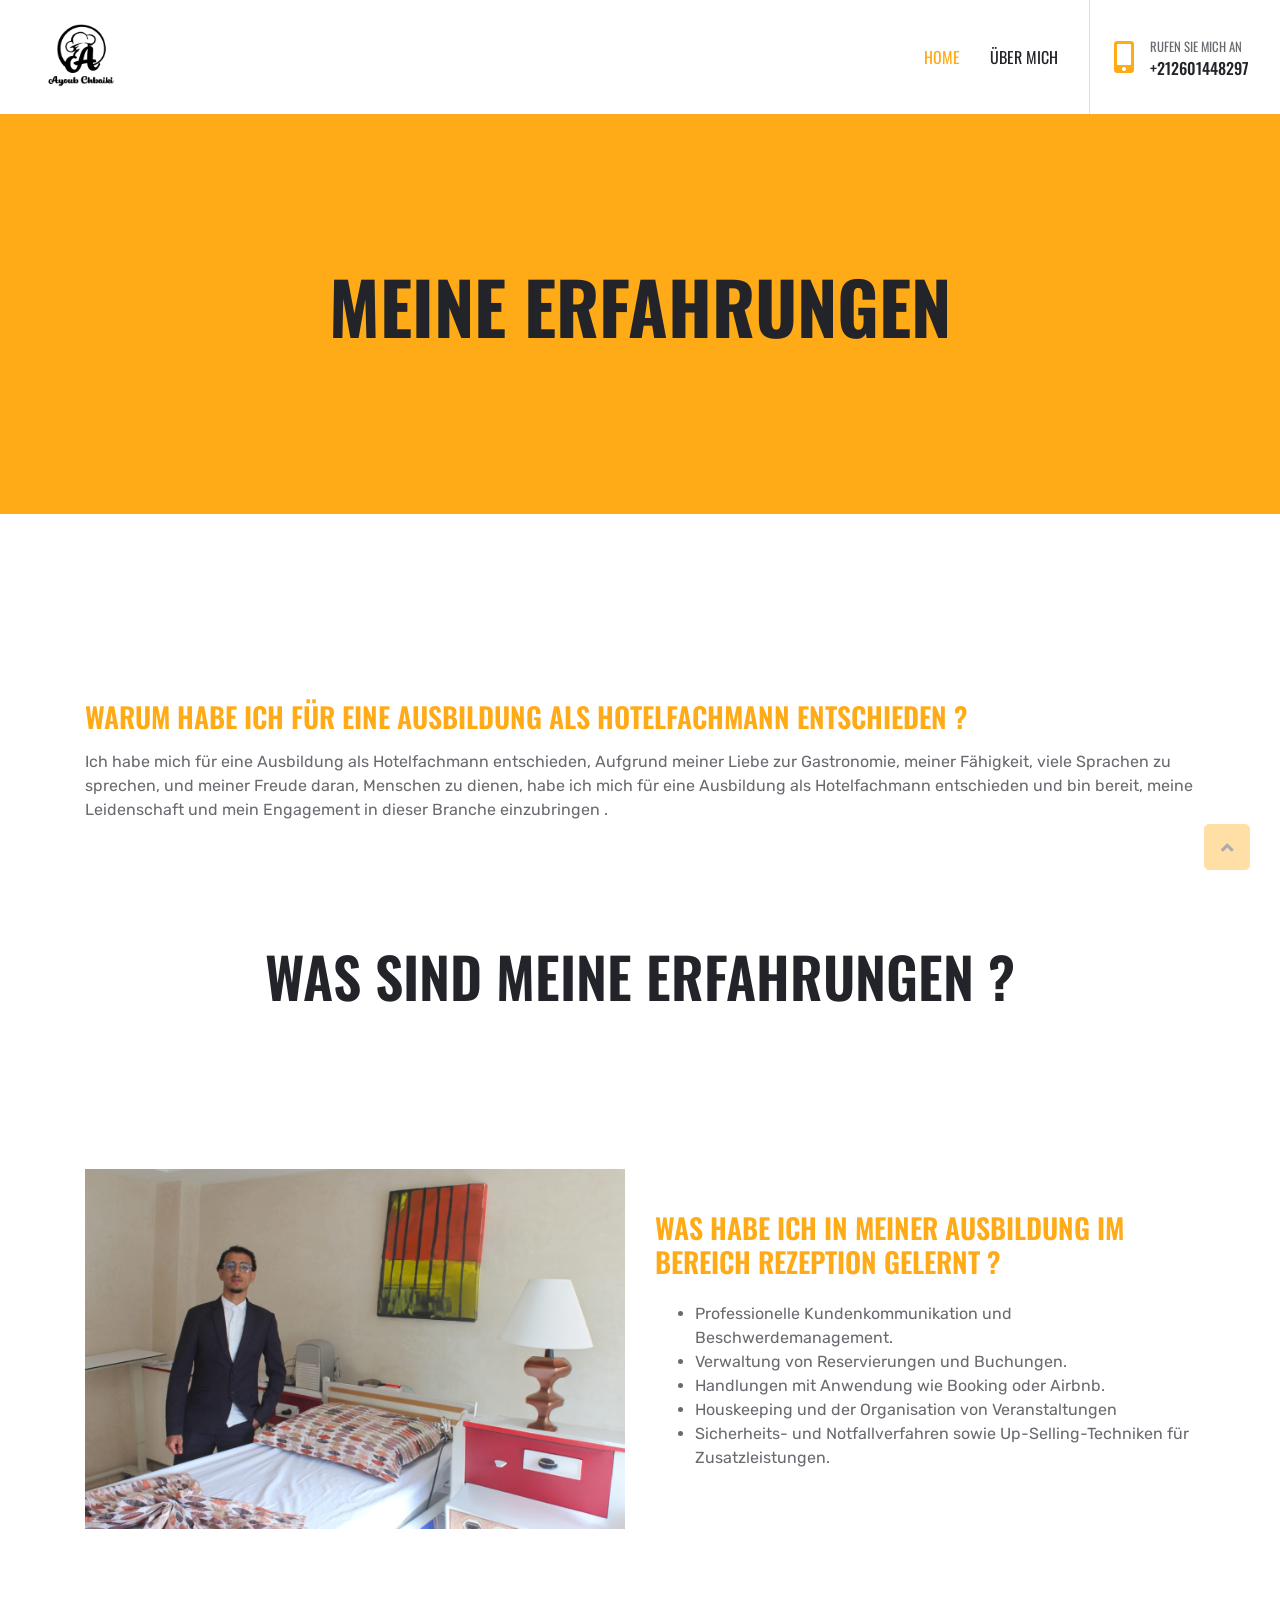
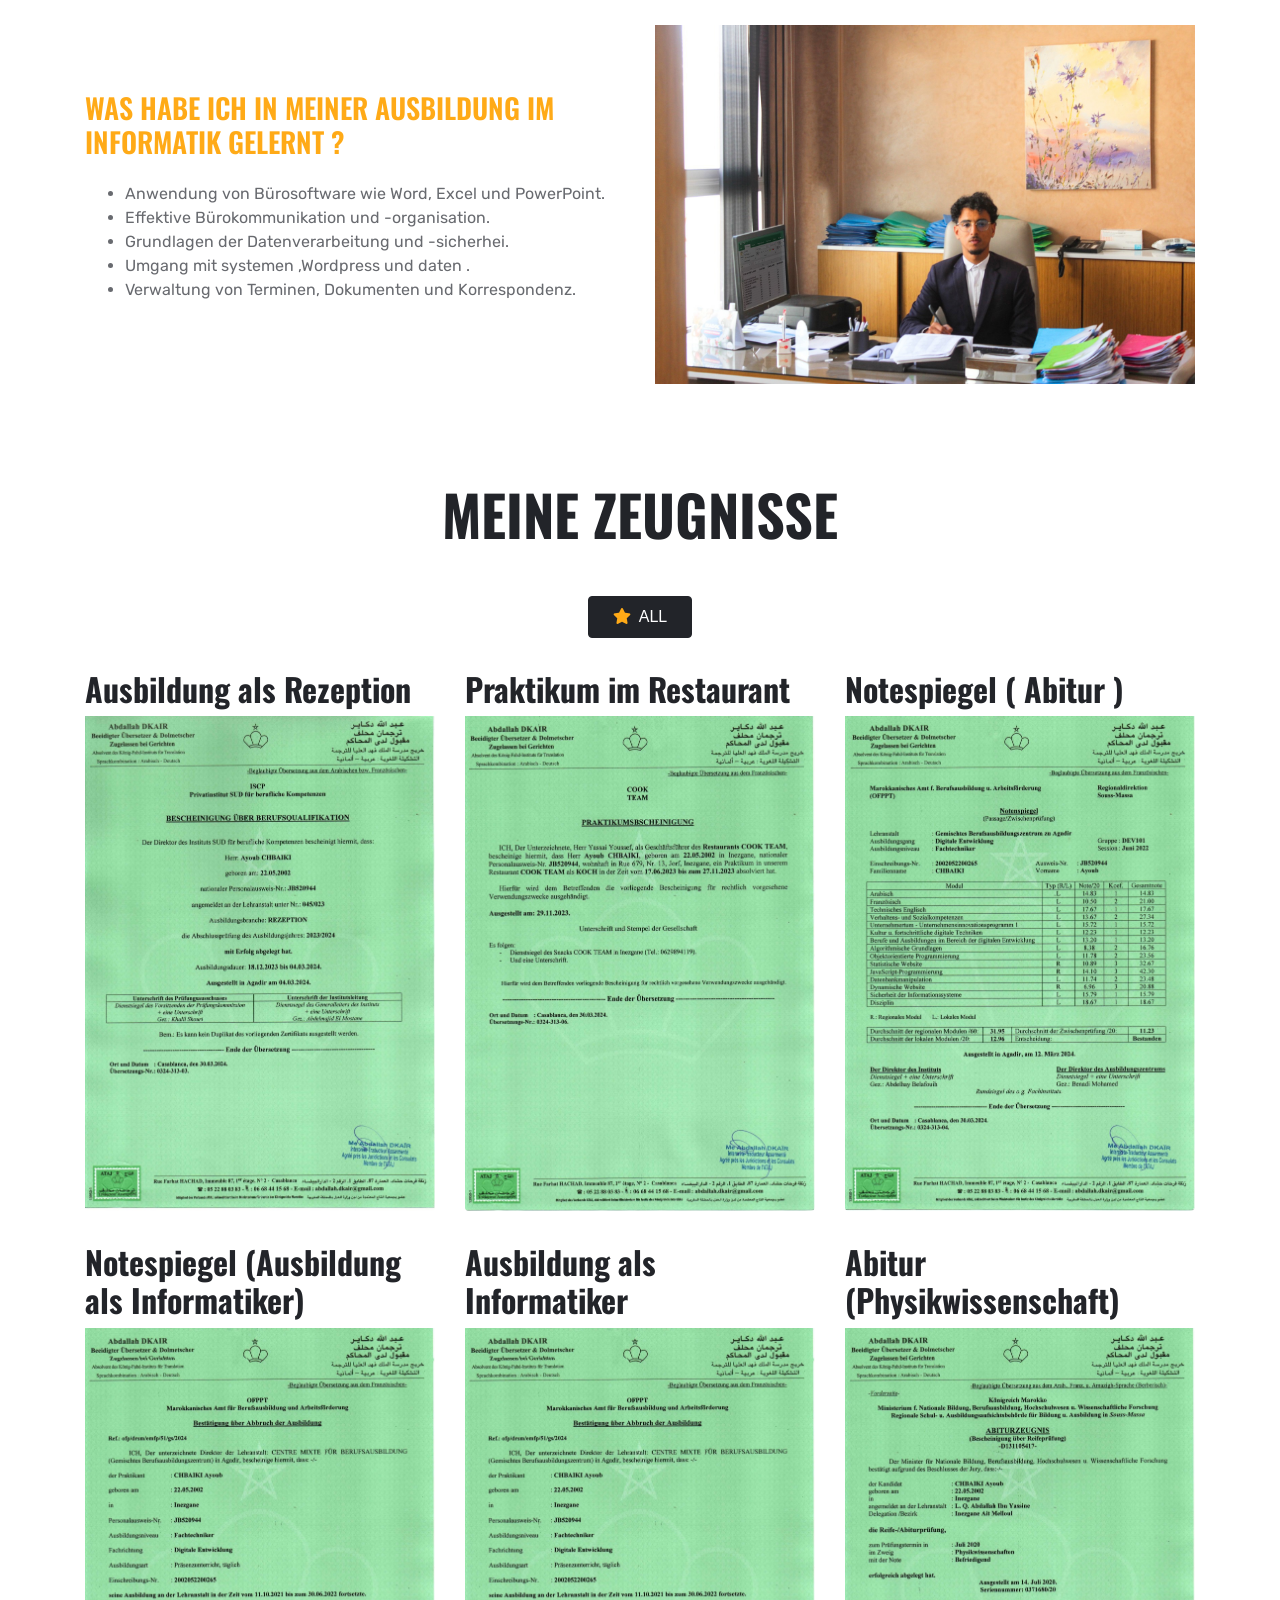
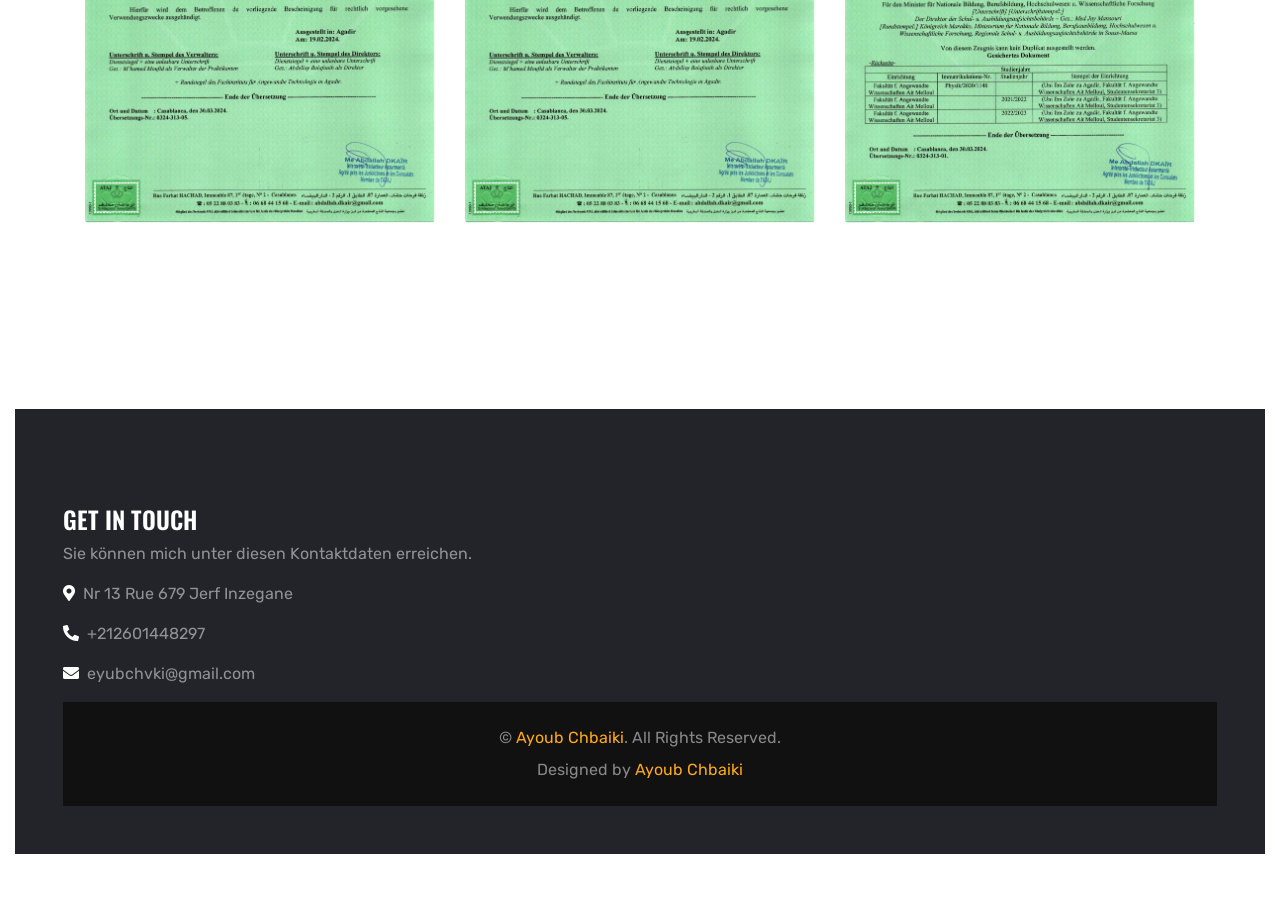
==== commit a3ec66ef: "Update about.html" ====
--- a/about.html
+++ b/about.html
@@ -38,7 +38,7 @@
             </button>
             <div class="collapse navbar-collapse" id="navbarCollapse">
                 <div class="navbar-nav ml-auto py-0 pr-3 border-right">
-                    <a href="ayoub.html" class="nav-item nav-link active">Home</a>
+                    <a href="index.html" class="nav-item nav-link active">Home</a>
                     <a href="about.html" class="nav-item nav-link">ÜBER MICH </a>
                         </div>
                 <div class="d-none d-lg-flex align-items-center pl-4">
@@ -247,4 +247,4 @@
     <script src="js/main.js"></script>
 </body>
 
-</html>+</html>
